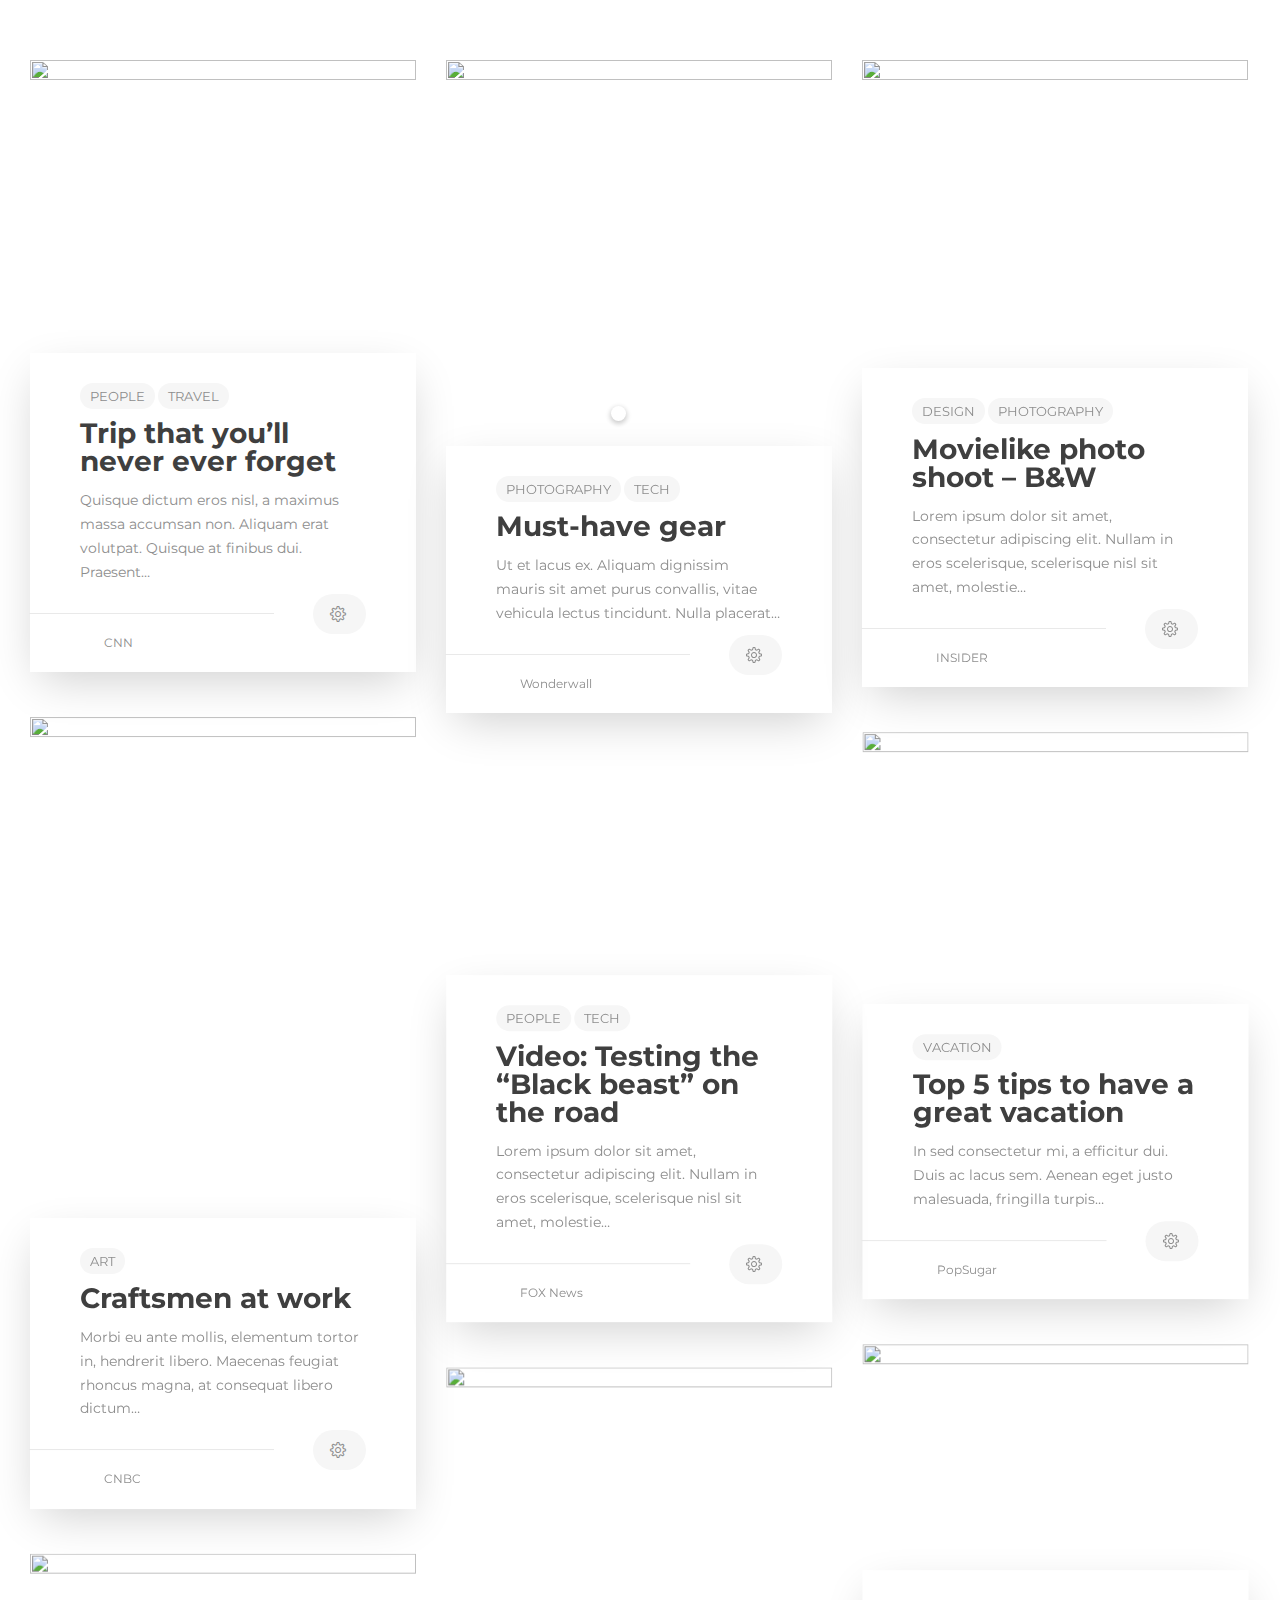
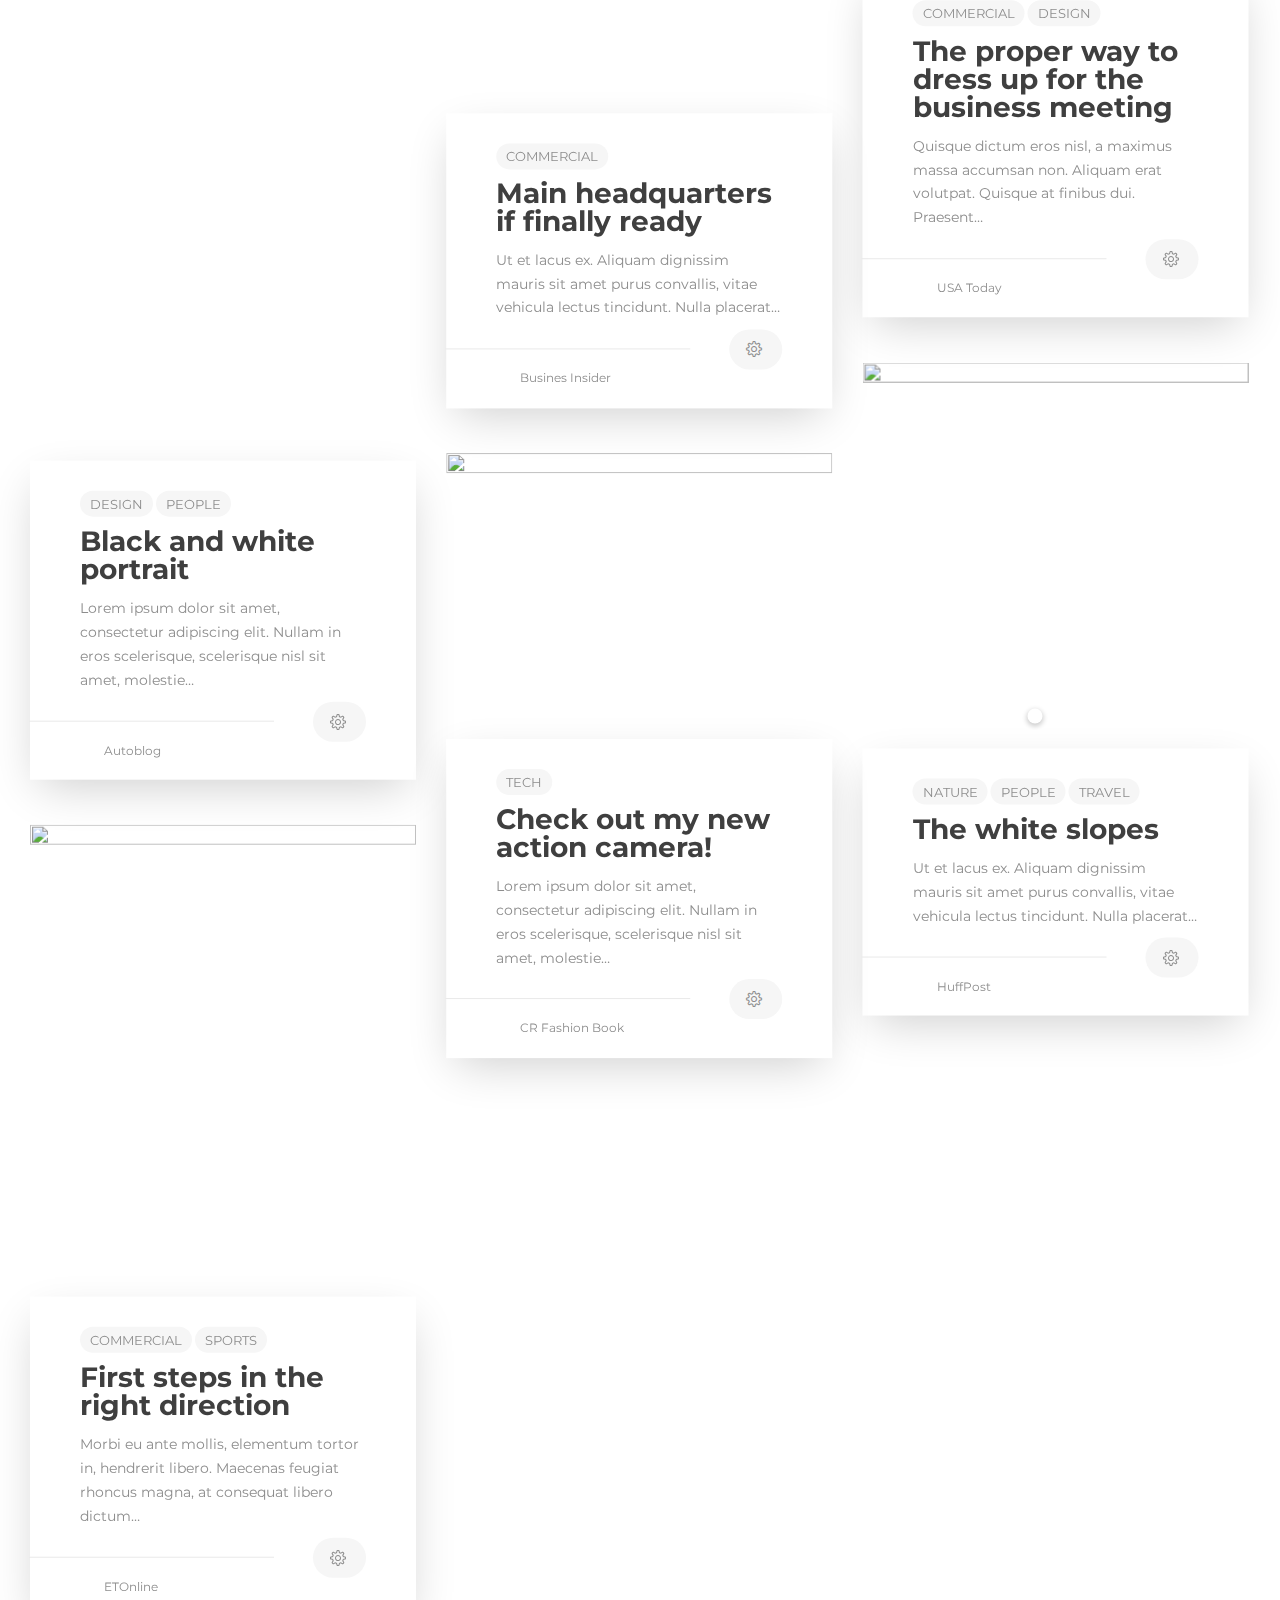
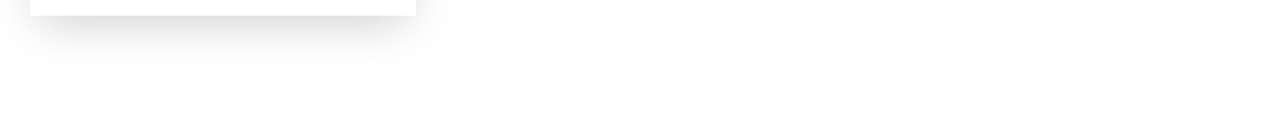
==== index.html @ 0d74e249 "Add files via upload" ====
<!DOCTYPE html>
<html lang="en-US">

<head>
    <meta charset="UTF-8">
    <meta name="viewport" content="width=device-width, initial-scale=1">
    <link rel="stylesheet" href="css/autoptimize.css" type="text/css" media="all">
    <link rel="stylesheet" href="css/autoptimize_screen-size.css" type="text/css"
        media="only screen and (max-width: 768px)">
    <title>Masonry News Feed Demo</title>
    <link rel="icon" href="img/favicon.ico" type="image/ico" sizes="16x16">
    <link rel='stylesheet' id='jevelin-plugins-css' href='css/plugins.css' type='text/css' media='all' />
    <link rel='stylesheet' id='jevelin-styles-css' href='css/style.css' type='text/css' media='all' />
    <link rel='stylesheet' id='jevelin-responsive-css' href='css/responsive.css' type='text/css' media='all' />
    <link rel="stylesheet" id='jevelin-fonts-css'
        href="https://fonts.googleapis.com/css?family=Montserrat:200,300,300i,400,400i,600,600i,700,700i&display=swap"
        media='all'>
    <script type='text/javascript' src='js/jquery.js'></script>
    <script type='text/javascript' src='js/jquery-migrate.min.js'></script>
    <script type='text/javascript' src='js/plugins.js'></script>

    <!-- Loader -->
    <script type='text/javascript'>
        var jevelin = { "page_loader": "0", "notice": "", "header_animation_dropdown_delay": "1000", "header_animation_dropdown": "easeOutQuint", "header_animation_dropdown_speed": "300", "lightbox_opacity": "0.88", "lightbox_transition": "elastic", "page_numbers_prev": "Previous", "page_numbers_next": "Next", "rtl_support": "", "footer_parallax": "", "one_pager": "1", "wc_lightbox": "jevelin", "quantity_button": "on" };

        jQuery(document).ready(function ($) {
            "use strict";

            $(".sh-page-loader").fadeOut(500);
            $("body").css('overflow-y', 'visible').css('overflow-x', 'hidden');

            $(window).bind('beforeunload', function (e) {
                $('.sh-page-loader').fadeIn();
            });

        });
    </script>
    <script type='text/javascript' src='js/scripts.js'></script>

    <div class="sh-page-loader sh-table sh-page-loader-style-spinner">
        <div class="sh-table-cell">
            <div id="loading-center-absolute">
                <div class="object" id="object_one"></div>
                <div class="object" id="object_two"></div>
                <div class="object" id="object_three"></div>
            </div>
        </div>
    </div>

    <style type="text/css">
        body {
            overflow: hidden;
        }

        .sh-page-loader {
            background-color: #ffffff;
        }

        .sk-cube-grid .sk-cube,
        .sk-folding-cube .sk-cube:before,
        .sk-spinner>div,
        .sh-page-loader-style-spinner .object {
            background-color: #47c9e5 !important;
        }

        .sh-page-loader {
            background-color: rgba(255, 255, 255, 0.98) !important;
        }
    </style>
    <!-- /Loader -->

    <style type="text/css">
        img.wp-smiley,
        img.emoji {
            display: inline !important;
            border: none !important;
            box-shadow: none !important;
            height: 1em !important;
            width: 1em !important;
            margin: 0 .07em !important;
            vertical-align: -0.1em !important;
            background: none !important;
            padding: 0 !important;
        }
    </style>
</head>

<body
    class="page-template page-template-page-blog page-template-page-blog-php page page-id-33 woocommerce-no-js singular sh-header-mobile-spacing-compact sh-blog-style2 carousel-dot-style1 carousel-dot-spacing-5px carousel-dot-size-standard">

    <div id="page-container" class="">

        <div id="wrapper">

            <div class="content-container sh-page-layout-full">

                <div id="content" class=" blog-page-list">
                    <div class="sh-group blog-list blog-style-masonry masonry2">

                        <article id="post-93"
                            class="post-item post-93 post type-post status-publish format-standard has-post-thumbnail hentry category-people category-travel tag-girl tag-lifestyle">
                            <div class="post-container">

                                <div class="post-meta-thumb">
                                    <img width="1024" height="777"
                                        src="https://cdn.jevelin.shufflehound.com/wp-content/uploads/sites/11/2016/11/1-1024x777.jpg"
                                        class="attachment-large size-large wp-post-image" alt=""
                                        srcset="https://cdn.jevelin.shufflehound.com/wp-content/uploads/sites/11/2016/11/1-1024x777.jpg 1024w, https://cdn.jevelin.shufflehound.com/wp-content/uploads/sites/11/2016/11/1-300x228.jpg 300w, https://cdn.jevelin.shufflehound.com/wp-content/uploads/sites/11/2016/11/1-768x583.jpg 768w"
                                        sizes="(max-width: 1024px) 100vw, 1024px">
                                    <div class="sh-overlay-style1">
                                        <div class="sh-table-full">
                                            <a href="#0" class="sh-overlay-item sh-table-cell">
                                                <div class="sh-overlay-item-container">
                                                    <i class="icon-link"></i>
                                                </div>
                                            </a>

                                            <a href="https://cdn.jevelin.shufflehound.com/wp-content/uploads/sites/11/2016/11/1-1024x777.jpg"
                                                class="sh-overlay-item sh-table-cell" data-rel="lightcase">
                                                <div class="sh-overlay-item-container">
                                                    <i class="icon-magnifier-add"></i>
                                                </div>
                                            </a>
                                        </div>
                                    </div>

                                </div>

                                <div class="post-content-container">

                                    <div class="post-meta post-meta-one">

                                        <span class="post-meta-categories">
                                            <i class="icon-tag"></i>
                                            <a href="#0">People</a>
                                            <a href="#0">Travel</a>
                                        </span>

                                    </div>

                                    <a href="#0" class="post-title">
                                        <h2>Trip that you&#8217;ll never ever forget </h2>
                                    </a>

                                    <div class="post-content">
                                        Quisque dictum eros nisl, a maximus massa accumsan non. Aliquam erat volutpat.
                                        Quisque at finibus dui. Praesent&hellip; </div>

                                    <div class="post-meta post-meta-two">

                                        <div class="sh-columns post-meta-comments">

                                            <span class="post-meta-author">
                                                <a href="#0" class="bypostauthor">
                                                    <img src="https://edition.cnn.com/favicon.ie9.ico" width="16"
                                                        height="16" alt=""> CNN
                                                </a>
                                            </span>

                                            <a href="#0" class="post-meta-comments">
                                                <i class="icon icon-settings"></i>
                                            </a>
                                        </div>

                                    </div>
                                </div>

                            </div>
                        </article>

                        <article id="post-91"
                            class="post-item post-91 post type-post status-publish format-gallery has-post-thumbnail hentry category-photography category-tech tag-camera tag-gear post_format-post-format-gallery">
                            <div class="post-container">

                                <div class="sh-gallery">
                                    <div class="sh-gallery-item">
                                        <img width="660" height="660"
                                            src="https://cdn.jevelin.shufflehound.com/wp-content/uploads/sites/11/2016/11/2-660x660.jpg"
                                            class="width-full wp-post-image" alt=""
                                            srcset="https://cdn.jevelin.shufflehound.com/wp-content/uploads/sites/11/2016/11/2-660x660.jpg 660w, https://cdn.jevelin.shufflehound.com/wp-content/uploads/sites/11/2016/11/2-150x150.jpg 150w"
                                            sizes="(max-width: 660px) 100vw, 660px" /> </div>


                                    <div class="sh-gallery-item">
                                        <img src="https://cdn.jevelin.shufflehound.com/wp-content/uploads/sites/11/2016/11/2_2-660x660.jpg"
                                            alt="" class="width-full" />
                                    </div>


                                    <div class="sh-gallery-item">
                                        <img src="https://cdn.jevelin.shufflehound.com/wp-content/uploads/sites/11/2016/11/2_3-660x660.jpg"
                                            alt="" class="width-full" />
                                    </div>

                                </div>

                                <div class="post-content-container">

                                    <div class="post-meta post-meta-one">

                                        <span class="post-meta-categories">
                                            <i class="icon-tag"></i>
                                            <a href="#0">Photography</a>
                                            <a href="#0">Tech</a>
                                        </span>

                                    </div>

                                    <a href="#0" class="post-title">
                                        <h2>
                                            Must-have gear </h2>
                                    </a>

                                    <div class="post-content">
                                        Ut et lacus ex. Aliquam dignissim mauris sit amet purus convallis, vitae
                                        vehicula lectus tincidunt. Nulla placerat&hellip; </div>

                                    <div class="post-meta post-meta-two">

                                        <div class="sh-columns post-meta-comments">
                                            <span class="post-meta-author">
                                                <a href="#0" class="bypostauthor">
                                                    <img src="https://www.wonderwall.com/favicon-32x32.png" width="16"
                                                        height="16" alt=""> Wonderwall
                                                </a>
                                            </span>

                                            <a href="#0" class="post-meta-comments">
                                                <i class="icon icon-settings"></i>
                                            </a>
                                        </div>

                                    </div>
                                </div>

                            </div>
                        </article>

                        <article id="post-88"
                            class="post-item post-88 post type-post status-publish format-standard has-post-thumbnail hentry category-design category-photography tag-movie tag-stormtrooper">
                            <div class="post-container">

                                <div class="post-meta-thumb">
                                    <img width="1024" height="817"
                                        src="https://cdn.jevelin.shufflehound.com/wp-content/uploads/sites/11/2016/11/3-1024x817.jpg"
                                        class="attachment-large size-large wp-post-image" alt=""
                                        srcset="https://cdn.jevelin.shufflehound.com/wp-content/uploads/sites/11/2016/11/3-1024x817.jpg 1024w, https://cdn.jevelin.shufflehound.com/wp-content/uploads/sites/11/2016/11/3-300x239.jpg 300w, https://cdn.jevelin.shufflehound.com/wp-content/uploads/sites/11/2016/11/3-768x612.jpg 768w"
                                        sizes="(max-width: 1024px) 100vw, 1024px" />
                                    <div class="sh-overlay-style1">
                                        <div class="sh-table-full">
                                            <a href="#0" class="sh-overlay-item sh-table-cell">
                                                <div class="sh-overlay-item-container">
                                                    <i class="icon-link"></i>
                                                </div>
                                            </a>

                                            <a href="https://cdn.jevelin.shufflehound.com/wp-content/uploads/sites/11/2016/11/3-1024x817.jpg"
                                                class="sh-overlay-item sh-table-cell" data-rel="lightcase">
                                                <div class="sh-overlay-item-container">
                                                    <i class="icon-magnifier-add"></i>
                                                </div>
                                            </a>
                                        </div>
                                    </div>

                                </div>

                                <div class="post-content-container">

                                    <div class="post-meta post-meta-one">

                                        <span class="post-meta-categories">
                                            <i class="icon-tag"></i>
                                            <a href="#0">Design</a>
                                            <a href="#0">Photography</a>
                                        </span>

                                    </div>

                                    <a href="#0" class="post-title">
                                        <h2>
                                            Movielike photo shoot &#8211; B&#038;W </h2>
                                    </a>

                                    <div class="post-content">
                                        Lorem ipsum dolor sit amet, consectetur adipiscing elit. Nullam in eros
                                        scelerisque, scelerisque nisl sit amet, molestie&hellip; </div>

                                    <div class="post-meta post-meta-two">

                                        <div class="sh-columns post-meta-comments">
                                            <span class="post-meta-author">
                                                <a href="#0" class="bypostauthor">
                                                    <img src="https://media.insider.com/public/assets/INSIDER/US/favicons/favicon-32x32.png"
                                                        width="16" height="16" alt=""> INSIDER
                                                </a>
                                            </span>


                                            <a href="#0" class="post-meta-comments">
                                                <i class="icon icon-settings"></i>
                                            </a>
                                        </div>

                                    </div>
                                </div>

                            </div>
                        </article>

                        <article id="post-86"
                            class="post-item post-86 post type-post status-publish format-standard has-post-thumbnail hentry category-people tag-craft tag-master">
                            <div class="post-container">

                                <div class="post-meta-thumb">
                                    <img width="790" height="1024"
                                        src="https://cdn.jevelin.shufflehound.com/wp-content/uploads/sites/11/2016/11/4-790x1024.jpg"
                                        class="attachment-large size-large wp-post-image" alt=""
                                        srcset="https://cdn.jevelin.shufflehound.com/wp-content/uploads/sites/11/2016/11/4-790x1024.jpg 790w, https://cdn.jevelin.shufflehound.com/wp-content/uploads/sites/11/2016/11/4-231x300.jpg 231w, https://cdn.jevelin.shufflehound.com/wp-content/uploads/sites/11/2016/11/4-768x996.jpg 768w, https://cdn.jevelin.shufflehound.com/wp-content/uploads/sites/11/2016/11/4.jpg 1200w"
                                        sizes="(max-width: 790px) 100vw, 790px" />
                                    <div class="sh-overlay-style1">
                                        <div class="sh-table-full">
                                            <a href="#0" class="sh-overlay-item sh-table-cell">
                                                <div class="sh-overlay-item-container">
                                                    <i class="icon-link"></i>
                                                </div>
                                            </a>

                                            <a href="https://cdn.jevelin.shufflehound.com/wp-content/uploads/sites/11/2016/11/4-790x1024.jpg"
                                                class="sh-overlay-item sh-table-cell" data-rel="lightcase">
                                                <div class="sh-overlay-item-container">
                                                    <i class="icon-magnifier-add"></i>
                                                </div>
                                            </a>
                                        </div>
                                    </div>

                                </div>

                                <div class="post-content-container">

                                    <div class="post-meta post-meta-one">

                                        <span class="post-meta-categories">
                                            <i class="icon-tag"></i>
                                            <a href="#0">Art</a>
                                        </span>

                                    </div>

                                    <a href="#0" class="post-title">
                                        <h2>
                                            Craftsmen at work </h2>
                                    </a>

                                    <div class="post-content">
                                        Morbi eu ante mollis, elementum tortor in, hendrerit libero. Maecenas feugiat
                                        rhoncus magna, at consequat libero dictum&hellip; </div>

                                    <div class="post-meta post-meta-two">

                                        <div class="sh-columns post-meta-comments">
                                            <span class="post-meta-author">
                                                <a href="#0" class="bypostauthor">
                                                    <img src="https://www.cnbc.com/favicon.ico" width="16" height="16"
                                                        alt=""> CNBC
                                                </a>
                                            </span>

                                            <a href="#0" class="post-meta-comments">
                                                <i class="icon icon-settings"></i>
                                            </a>
                                        </div>

                                    </div>
                                </div>

                            </div>
                        </article>

                        <article id="post-83"
                            class="post-item post-83 post type-post status-publish format-standard has-post-thumbnail hentry category-people category-travel tag-jumping tag-lake">
                            <div class="post-container">

                                <div class="post-meta-thumb">
                                    <img width="1024" height="721"
                                        src="https://cdn.jevelin.shufflehound.com/wp-content/uploads/sites/11/2016/11/5-1024x721.jpg"
                                        class="attachment-large size-large wp-post-image" alt=""
                                        srcset="https://cdn.jevelin.shufflehound.com/wp-content/uploads/sites/11/2016/11/5-1024x721.jpg 1024w, https://cdn.jevelin.shufflehound.com/wp-content/uploads/sites/11/2016/11/5-300x211.jpg 300w, https://cdn.jevelin.shufflehound.com/wp-content/uploads/sites/11/2016/11/5-768x540.jpg 768w"
                                        sizes="(max-width: 1024px) 100vw, 1024px" />
                                    <div class="sh-overlay-style1">
                                        <div class="sh-table-full">
                                            <a href="#0" class="sh-overlay-item sh-table-cell">
                                                <div class="sh-overlay-item-container">
                                                    <i class="icon-link"></i>
                                                </div>
                                            </a>

                                            <a href="https://cdn.jevelin.shufflehound.com/wp-content/uploads/sites/11/2016/11/5-1024x721.jpg"
                                                class="sh-overlay-item sh-table-cell" data-rel="lightcase">
                                                <div class="sh-overlay-item-container">
                                                    <i class="icon-magnifier-add"></i>
                                                </div>
                                            </a>
                                        </div>
                                    </div>

                                </div>

                                <div class="post-content-container">

                                    <div class="post-meta post-meta-one">

                                        <span class="post-meta-categories">
                                            <i class="icon-tag"></i>
                                            <a href="#0">Vacation</a>
                                        </span>

                                    </div>

                                    <a href="#0" class="post-title">
                                        <h2>
                                            Top 5 tips to have a great vacation </h2>
                                    </a>

                                    <div class="post-content">
                                        In sed consectetur mi, a efficitur dui. Duis ac lacus sem. Aenean eget justo
                                        malesuada, fringilla turpis&hellip; </div>

                                    <div class="post-meta post-meta-two">

                                        <div class="sh-columns post-meta-comments">
                                            <span class="post-meta-author">
                                                <a href="#0" class="bypostauthor">
                                                    <img src="https://www.popsugar.com/favicon.ico?v=2" width="16"
                                                        height="16" alt=""> PopSugar
                                                </a>
                                            </span>

                                            <a href="#0" class="post-meta-comments">
                                                <i class="icon icon-settings"></i>
                                            </a>
                                        </div>

                                    </div>
                                </div>

                            </div>
                        </article>

                        <article id="post-78"
                            class="post-item post-78 post type-post status-publish format-video has-post-thumbnail hentry category-people category-tech tag-bike post_format-post-format-video">
                            <div class="post-container">

                                <div class="post-meta-video">
                                    <div class="ratio-container">
                                        <div class="ratio-content">
                                            <iframe
                                                title="R U N A W A Y  teaser from my first colaboration  with  WE  R I D E  B A R C E L O N A"
                                                src="https://player.vimeo.com/video/191954163?dnt=1&app_id=122963"
                                                width="500" height="281" frameborder="0" allow="autoplay; fullscreen"
                                                allowfullscreen></iframe> </div>
                                    </div>
                                </div>

                                <div class="post-content-container">

                                    <div class="post-meta post-meta-one">

                                        <span class="post-meta-categories">
                                            <i class="icon-tag"></i>
                                            <a href="#0">People</a>
                                            <a href="#0">Tech</a>
                                        </span>

                                    </div>

                                    <a href="#0" class="post-title">
                                        <h2>
                                            Video: Testing the &#8220;Black beast&#8221; on the road </h2>
                                    </a>

                                    <div class="post-content">
                                        Lorem ipsum dolor sit amet, consectetur adipiscing elit. Nullam in eros
                                        scelerisque, scelerisque nisl sit amet, molestie&hellip; </div>

                                    <div class="post-meta post-meta-two">

                                        <div class="sh-columns post-meta-comments">
                                            <span class="post-meta-author">
                                                <a href="#0" class="bypostauthor">
                                                    <img src="https://static.foxnews.com/static/orion/styles/img/fox-news/favicons/favicon.ico"
                                                        width="16" height="16" alt=""> FOX News
                                                </a>
                                            </span>

                                            <a href="#0" class="post-meta-comments">
                                                <i class="icon icon-settings"></i>
                                            </a>
                                        </div>

                                    </div>
                                </div>

                            </div>
                        </article>

                        <article id="post-76"
                            class="post-item post-76 post type-post status-publish format-standard has-post-thumbnail hentry category-commercial category-design">
                            <div class="post-container">

                                <div class="post-meta-thumb">
                                    <img width="1024" height="600"
                                        src="https://cdn.jevelin.shufflehound.com/wp-content/uploads/sites/11/2016/11/6-1024x600.jpg"
                                        class="attachment-large size-large wp-post-image" alt=""
                                        srcset="https://cdn.jevelin.shufflehound.com/wp-content/uploads/sites/11/2016/11/6-1024x600.jpg 1024w, https://cdn.jevelin.shufflehound.com/wp-content/uploads/sites/11/2016/11/6-300x176.jpg 300w, https://cdn.jevelin.shufflehound.com/wp-content/uploads/sites/11/2016/11/6-768x450.jpg 768w, https://cdn.jevelin.shufflehound.com/wp-content/uploads/sites/11/2016/11/6.jpg 1200w"
                                        sizes="(max-width: 1024px) 100vw, 1024px" />
                                    <div class="sh-overlay-style1">
                                        <div class="sh-table-full">
                                            <a href="#0" class="sh-overlay-item sh-table-cell">
                                                <div class="sh-overlay-item-container">
                                                    <i class="icon-link"></i>
                                                </div>
                                            </a>

                                            <a href="https://cdn.jevelin.shufflehound.com/wp-content/uploads/sites/11/2016/11/6-1024x600.jpg"
                                                class="sh-overlay-item sh-table-cell" data-rel="lightcase">
                                                <div class="sh-overlay-item-container">
                                                    <i class="icon-magnifier-add"></i>
                                                </div>
                                            </a>
                                        </div>
                                    </div>

                                </div>

                                <div class="post-content-container">

                                    <div class="post-meta post-meta-one">

                                        <span class="post-meta-categories">
                                            <i class="icon-tag"></i>
                                            <a href="#0">Commercial</a>
                                            <a href="#0">Design</a>
                                        </span>

                                    </div>

                                    <a href="#0" class="post-title">
                                        <h2>
                                            The proper way to dress up for the business meeting </h2>
                                    </a>

                                    <div class="post-content">
                                        Quisque dictum eros nisl, a maximus massa accumsan non. Aliquam erat volutpat.
                                        Quisque at finibus dui. Praesent&hellip; </div>

                                    <div class="post-meta post-meta-two">

                                        <div class="sh-columns post-meta-comments">
                                            <span class="post-meta-author">
                                                <a href="#0" class="bypostauthor">
                                                    <img src="https://www.gannett-cdn.com/sites/usatoday/images/favicon.png"
                                                        width="16" height="16" alt=""> USA Today
                                                </a>
                                            </span>

                                            <a href="#0" class="post-meta-comments">
                                                <i class="icon icon-settings"></i>
                                            </a>
                                        </div>

                                    </div>
                                </div>

                            </div>
                        </article>

                        <article id="post-74"
                            class="post-item post-74 post type-post status-publish format-standard has-post-thumbnail hentry category-commercial tag-building tag-office">
                            <div class="post-container">

                                <div class="post-meta-thumb">
                                    <img width="1024" height="916"
                                        src="https://cdn.jevelin.shufflehound.com/wp-content/uploads/sites/11/2016/11/7-1024x916.jpg"
                                        class="attachment-large size-large wp-post-image" alt=""
                                        srcset="https://cdn.jevelin.shufflehound.com/wp-content/uploads/sites/11/2016/11/7-1024x916.jpg 1024w, https://cdn.jevelin.shufflehound.com/wp-content/uploads/sites/11/2016/11/7-300x268.jpg 300w, https://cdn.jevelin.shufflehound.com/wp-content/uploads/sites/11/2016/11/7-768x687.jpg 768w, https://cdn.jevelin.shufflehound.com/wp-content/uploads/sites/11/2016/11/7.jpg 1200w"
                                        sizes="(max-width: 1024px) 100vw, 1024px" />
                                    <div class="sh-overlay-style1">
                                        <div class="sh-table-full">
                                            <a href="https://jevelin.shufflehound.com/blog1/2016/11/23/main-headquarters-if-finally-ready/"
                                                class="sh-overlay-item sh-table-cell">
                                                <div class="sh-overlay-item-container">
                                                    <i class="icon-link"></i>
                                                </div>
                                            </a>

                                            <a href="https://cdn.jevelin.shufflehound.com/wp-content/uploads/sites/11/2016/11/7-1024x916.jpg"
                                                class="sh-overlay-item sh-table-cell" data-rel="lightcase">
                                                <div class="sh-overlay-item-container">
                                                    <i class="icon-magnifier-add"></i>
                                                </div>
                                            </a>
                                        </div>
                                    </div>

                                </div>

                                <div class="post-content-container">

                                    <div class="post-meta post-meta-one">

                                        <span class="post-meta-categories">
                                            <i class="icon-tag"></i>
                                            <a href="#0">Commercial</a>
                                        </span>

                                    </div>

                                    <a href="https://jevelin.shufflehound.com/blog1/2016/11/23/main-headquarters-if-finally-ready/"
                                        class="post-title">
                                        <h2>
                                            Main headquarters if finally ready </h2>
                                    </a>

                                    <div class="post-content">
                                        Ut et lacus ex. Aliquam dignissim mauris sit amet purus convallis, vitae
                                        vehicula lectus tincidunt. Nulla placerat&hellip; </div>

                                    <div class="post-meta post-meta-two">

                                        <div class="sh-columns post-meta-comments">
                                            <span class="post-meta-author">
                                                <a href="#0" class="bypostauthor">
                                                    <img src="https://media.businessinsider.com/public/assets/BI/US/favicons/apple-touch-icon.png"
                                                        width="16" height="16" alt=""> Busines Insider
                                                </a>
                                            </span>

                                            <a href="https://jevelin.shufflehound.com/blog1/2016/11/23/main-headquarters-if-finally-ready/#comments"
                                                class="post-meta-comments">
                                                <i class="icon icon-settings"></i>
                                            </a>
                                        </div>

                                    </div>
                                </div>

                            </div>
                        </article>

                        <article id="post-72"
                            class="post-item post-72 post type-post status-publish format-standard has-post-thumbnail hentry category-design category-people tag-girl">
                            <div class="post-container">

                                <div class="post-meta-thumb">
                                    <img width="780" height="1024"
                                        src="https://cdn.jevelin.shufflehound.com/wp-content/uploads/sites/11/2016/11/8-780x1024.jpg"
                                        class="attachment-large size-large wp-post-image" alt=""
                                        srcset="https://cdn.jevelin.shufflehound.com/wp-content/uploads/sites/11/2016/11/8-780x1024.jpg 780w, https://cdn.jevelin.shufflehound.com/wp-content/uploads/sites/11/2016/11/8-228x300.jpg 228w, https://cdn.jevelin.shufflehound.com/wp-content/uploads/sites/11/2016/11/8-768x1008.jpg 768w"
                                        sizes="(max-width: 780px) 100vw, 780px" />
                                    <div class="sh-overlay-style1">
                                        <div class="sh-table-full">
                                            <a href="#0" class="sh-overlay-item sh-table-cell">
                                                <div class="sh-overlay-item-container">
                                                    <i class="icon-link"></i>
                                                </div>
                                            </a>

                                            <a href="https://cdn.jevelin.shufflehound.com/wp-content/uploads/sites/11/2016/11/8-780x1024.jpg"
                                                class="sh-overlay-item sh-table-cell" data-rel="lightcase">
                                                <div class="sh-overlay-item-container">
                                                    <i class="icon-magnifier-add"></i>
                                                </div>
                                            </a>
                                        </div>
                                    </div>

                                </div>

                                <div class="post-content-container">

                                    <div class="post-meta post-meta-one">

                                        <span class="post-meta-categories">
                                            <i class="icon-tag"></i>
                                            <a href="#0">Design</a>
                                            <a href="#0">People</a>
                                        </span>

                                    </div>

                                    <a href="#0" class="post-title">
                                        <h2>
                                            Black and white portrait </h2>
                                    </a>

                                    <div class="post-content">
                                        Lorem ipsum dolor sit amet, consectetur adipiscing elit. Nullam in eros
                                        scelerisque, scelerisque nisl sit amet, molestie&hellip; </div>

                                    <div class="post-meta post-meta-two">

                                        <div class="sh-columns post-meta-comments">
                                            <span class="post-meta-author">
                                                <a href="#0" class="bypostauthor">
                                                    <img src="https://www.autoblog.com/v/d7c32abbebb25126d0e97929b89c12c6f2b1ae46/img/favicon/favicon-16x16.png?v=2.0.2"
                                                        width="16" height="16" alt=""> Autoblog
                                                </a>
                                            </span>

                                            <a href="#0" class="post-meta-comments">
                                                <i class="icon icon-settings"></i>
                                            </a>
                                        </div>

                                    </div>
                                </div>

                            </div>
                        </article>

                        <article id="post-68"
                            class="post-item post-68 post type-post status-publish format-gallery has-post-thumbnail hentry category-nature category-people category-travel tag-mountains post_format-post-format-gallery">
                            <div class="post-container">

                                <div class="sh-gallery">
                                    <div class="sh-gallery-item">
                                        <img width="660" height="660"
                                            src="https://cdn.jevelin.shufflehound.com/wp-content/uploads/sites/11/2016/11/9-660x660.jpg"
                                            class="width-full wp-post-image" alt=""
                                            srcset="https://cdn.jevelin.shufflehound.com/wp-content/uploads/sites/11/2016/11/9-660x660.jpg 660w, https://cdn.jevelin.shufflehound.com/wp-content/uploads/sites/11/2016/11/9-150x150.jpg 150w"
                                            sizes="(max-width: 660px) 100vw, 660px" /> </div>


                                    <div class="sh-gallery-item">
                                        <img src="https://cdn.jevelin.shufflehound.com/wp-content/uploads/sites/11/2016/11/1-660x660.jpg"
                                            alt="" class="width-full" />
                                    </div>


                                    <div class="sh-gallery-item">
                                        <img src="https://cdn.jevelin.shufflehound.com/wp-content/uploads/sites/11/2016/11/5-660x660.jpg"
                                            alt="" class="width-full" />
                                    </div>

                                </div>

                                <div class="post-content-container">

                                    <div class="post-meta post-meta-one">

                                        <span class="post-meta-categories">
                                            <i class="icon-tag"></i>
                                            <a href="#0">Nature</a>
                                            <a href="#0">People</a>
                                            <a href="#0">Travel</a>
                                        </span>

                                    </div>

                                    <a href="#0" class="post-title">
                                        <h2>
                                            The white slopes </h2>
                                    </a>

                                    <div class="post-content">
                                        Ut et lacus ex. Aliquam dignissim mauris sit amet purus convallis, vitae
                                        vehicula lectus tincidunt. Nulla placerat&hellip; </div>

                                    <div class="post-meta post-meta-two">

                                        <div class="sh-columns post-meta-comments">
                                            <span class="post-meta-author">
                                                <a href="#0" class="bypostauthor">
                                                    <img src="https://www.huffpost.com/assets/favicon-2020e123c064086aad150fe909c53771f862d7c76cd62f6146e81d533845fd7d.ico?guccounter=1"
                                                        width="16" height="16" alt=""> HuffPost
                                                </a>
                                            </span>

                                            <a href="#0" class="post-meta-comments">
                                                <i class="icon icon-settings"></i>
                                            </a>
                                        </div>

                                    </div>
                                </div>

                            </div>
                        </article>

                        <article id="post-66"
                            class="post-item post-66 post type-post status-publish format-standard has-post-thumbnail hentry category-tech">
                            <div class="post-container">

                                <div class="post-meta-thumb">
                                    <img width="1024" height="758"
                                        src="https://cdn.jevelin.shufflehound.com/wp-content/uploads/sites/11/2016/11/10-1024x758.jpg"
                                        class="attachment-large size-large wp-post-image" alt=""
                                        srcset="https://cdn.jevelin.shufflehound.com/wp-content/uploads/sites/11/2016/11/10-1024x758.jpg 1024w, https://cdn.jevelin.shufflehound.com/wp-content/uploads/sites/11/2016/11/10-300x222.jpg 300w, https://cdn.jevelin.shufflehound.com/wp-content/uploads/sites/11/2016/11/10-768x568.jpg 768w, https://cdn.jevelin.shufflehound.com/wp-content/uploads/sites/11/2016/11/10.jpg 1200w"
                                        sizes="(max-width: 1024px) 100vw, 1024px" />
                                    <div class="sh-overlay-style1">
                                        <div class="sh-table-full">
                                            <a href="https://jevelin.shufflehound.com/blog1/2016/11/23/check-out-my-new-action-camera/"
                                                class="sh-overlay-item sh-table-cell">
                                                <div class="sh-overlay-item-container">
                                                    <i class="icon-link"></i>
                                                </div>
                                            </a>

                                            <a href="https://cdn.jevelin.shufflehound.com/wp-content/uploads/sites/11/2016/11/10-1024x758.jpg"
                                                class="sh-overlay-item sh-table-cell" data-rel="lightcase">
                                                <div class="sh-overlay-item-container">
                                                    <i class="icon-magnifier-add"></i>
                                                </div>
                                            </a>
                                        </div>
                                    </div>

                                </div>

                                <div class="post-content-container">

                                    <div class="post-meta post-meta-one">

                                        <span class="post-meta-categories">
                                            <i class="icon-tag"></i>
                                            <a href="#0">Tech</a>
                                        </span>

                                    </div>

                                    <a href="https://jevelin.shufflehound.com/blog1/2016/11/23/check-out-my-new-action-camera/"
                                        class="post-title">
                                        <h2>
                                            Check out my new action camera! </h2>
                                    </a>

                                    <div class="post-content">
                                        Lorem ipsum dolor sit amet, consectetur adipiscing elit. Nullam in eros
                                        scelerisque, scelerisque nisl sit amet, molestie&hellip; </div>

                                    <div class="post-meta post-meta-two">

                                        <div class="sh-columns post-meta-comments">
                                            <span class="post-meta-author">
                                                <a href="#0" class="bypostauthor">
                                                    <img src="https://www.crfashionbook.com/sites/crfashionbook/assets/images/favicon.ico"
                                                        width="16" height="16" alt=""> CR Fashion Book
                                                </a>
                                            </span>

                                            <a href="https://jevelin.shufflehound.com/blog1/2016/11/23/check-out-my-new-action-camera/#comments"
                                                class="post-meta-comments">
                                                <i class="icon icon-settings"></i>
                                            </a>
                                        </div>

                                    </div>
                                </div>

                            </div>
                        </article>

                        <article id="post-64"
                            class="post-item post-64 post type-post status-publish format-standard has-post-thumbnail hentry category-commercial category-people tag-motivation">
                            <div class="post-container">

                                <div class="post-meta-thumb">
                                    <img width="838" height="1024"
                                        src="https://cdn.jevelin.shufflehound.com/wp-content/uploads/sites/11/2016/11/11-838x1024.jpg"
                                        class="attachment-large size-large wp-post-image" alt=""
                                        srcset="https://cdn.jevelin.shufflehound.com/wp-content/uploads/sites/11/2016/11/11-838x1024.jpg 838w, https://cdn.jevelin.shufflehound.com/wp-content/uploads/sites/11/2016/11/11-246x300.jpg 246w, https://cdn.jevelin.shufflehound.com/wp-content/uploads/sites/11/2016/11/11-768x938.jpg 768w, https://cdn.jevelin.shufflehound.com/wp-content/uploads/sites/11/2016/11/11.jpg 1200w"
                                        sizes="(max-width: 838px) 100vw, 838px" />
                                    <div class="sh-overlay-style1">
                                        <div class="sh-table-full">
                                            <a href="#0" class="sh-overlay-item sh-table-cell">
                                                <div class="sh-overlay-item-container">
                                                    <i class="icon-link"></i>
                                                </div>
                                            </a>

                                            <a href="https://cdn.jevelin.shufflehound.com/wp-content/uploads/sites/11/2016/11/11-838x1024.jpg"
                                                class="sh-overlay-item sh-table-cell" data-rel="lightcase">
                                                <div class="sh-overlay-item-container">
                                                    <i class="icon-magnifier-add"></i>
                                                </div>
                                            </a>
                                        </div>
                                    </div>

                                </div>

                                <div class="post-content-container">

                                    <div class="post-meta post-meta-one">

                                        <span class="post-meta-categories">
                                            <i class="icon-tag"></i>
                                            <a href="#0">Commercial</a>
                                            <a href="#0">Sports</a>
                                        </span>

                                    </div>

                                    <a href="#0" class="post-title">
                                        <h2>
                                            First steps in the right direction </h2>
                                    </a>

                                    <div class="post-content">
                                        Morbi eu ante mollis, elementum tortor in, hendrerit libero. Maecenas feugiat
                                        rhoncus magna, at consequat libero dictum&hellip; </div>

                                    <div class="post-meta post-meta-two">

                                        <div class="sh-columns post-meta-comments">
                                            <span class="post-meta-author">
                                                <a href="#0" class="bypostauthor">
                                                    <img src="https://www.etonline.com/themes/custom/et/favicon.ico"
                                                        width="16" height="16" alt=""> ETOnline
                                                </a>
                                            </span>

                                            <a href="#0" class="post-meta-comments">
                                                <i class="icon icon-settings"></i>
                                            </a>
                                        </div>

                                    </div>
                                </div>

                            </div>
                        </article>


                    </div>

                </div>


            </div>

        </div>

        <div class="sh-back-to-top sh-back-to-top3">
            <i class="icon-arrow-up"></i>
        </div>

    </div>
</body>

</html>
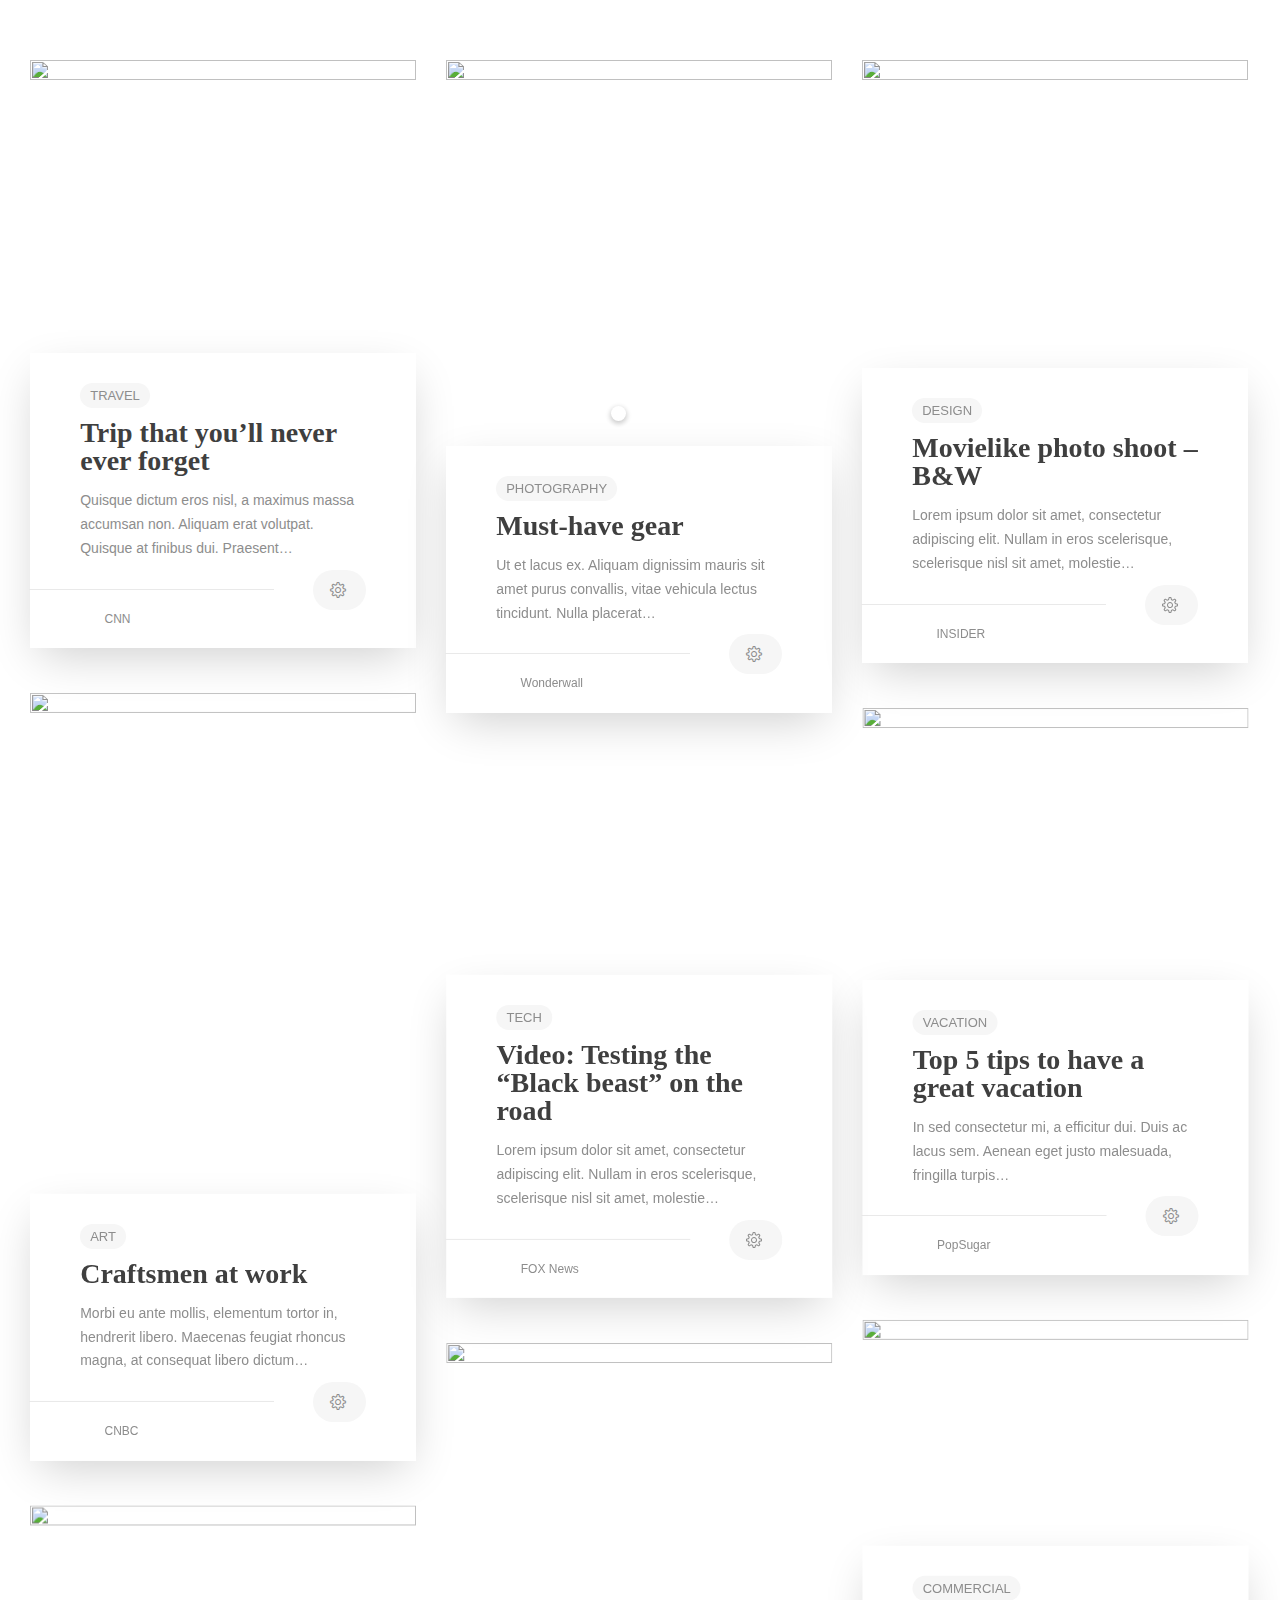
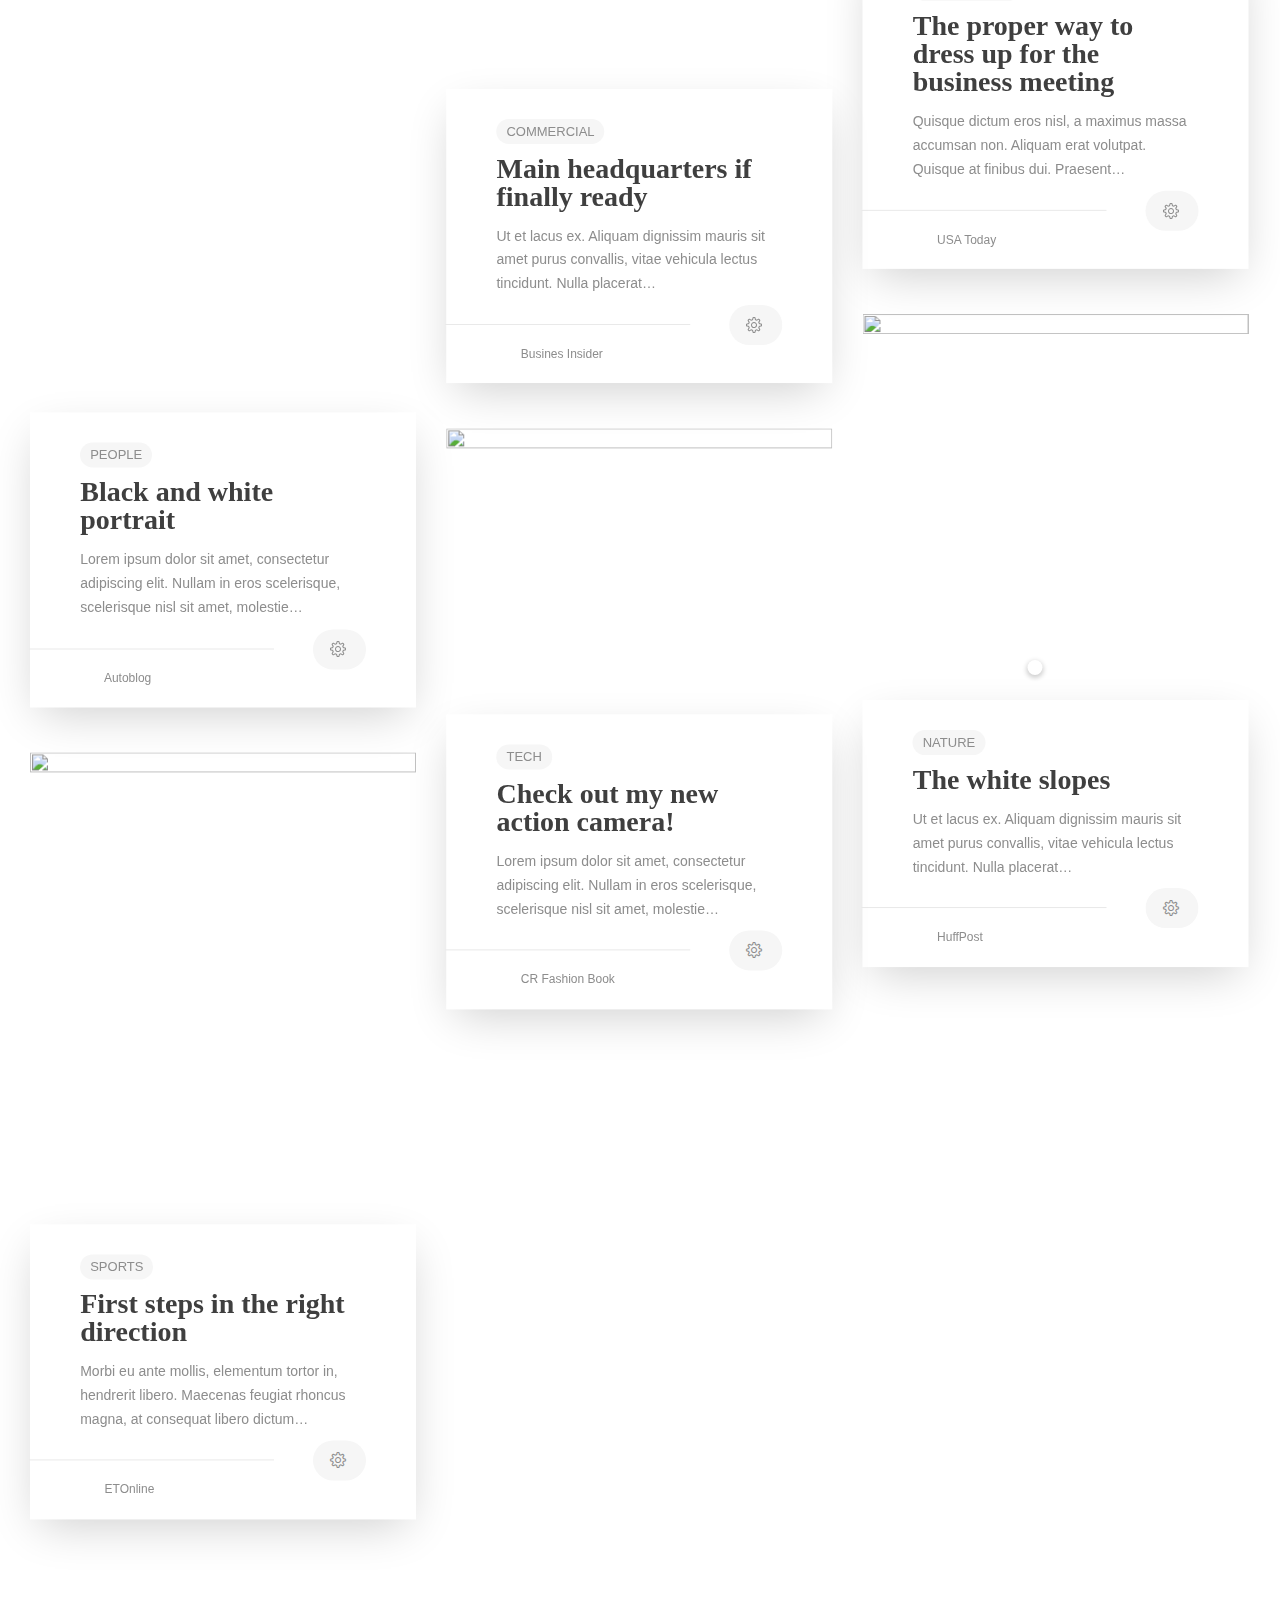
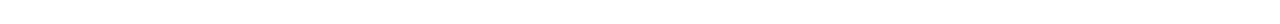
==== commit ed3f0a76: "Add files via upload" ====
--- a/index.html
+++ b/index.html
@@ -12,9 +12,7 @@
     <link rel='stylesheet' id='jevelin-plugins-css' href='css/plugins.css' type='text/css' media='all' />
     <link rel='stylesheet' id='jevelin-styles-css' href='css/style.css' type='text/css' media='all' />
     <link rel='stylesheet' id='jevelin-responsive-css' href='css/responsive.css' type='text/css' media='all' />
-    <link rel="stylesheet" id='jevelin-fonts-css'
-        href="https://fonts.googleapis.com/css?family=Montserrat:200,300,300i,400,400i,600,600i,700,700i&display=swap"
-        media='all'>
+    <link href="https://fonts.googleapis.com/css?family=Roboto:300,400,700&display=swap" rel="stylesheet" media="all">
     <script type='text/javascript' src='js/jquery.js'></script>
     <script type='text/javascript' src='js/jquery-migrate.min.js'></script>
     <script type='text/javascript' src='js/plugins.js'></script>
@@ -132,7 +130,6 @@
 
                                         <span class="post-meta-categories">
                                             <i class="icon-tag"></i>
-                                            <a href="#0">People</a>
                                             <a href="#0">Travel</a>
                                         </span>
 
@@ -201,7 +198,6 @@
                                         <span class="post-meta-categories">
                                             <i class="icon-tag"></i>
                                             <a href="#0">Photography</a>
-                                            <a href="#0">Tech</a>
                                         </span>
 
                                     </div>
@@ -272,7 +268,6 @@
                                         <span class="post-meta-categories">
                                             <i class="icon-tag"></i>
                                             <a href="#0">Design</a>
-                                            <a href="#0">Photography</a>
                                         </span>
 
                                     </div>
@@ -469,7 +464,6 @@
 
                                         <span class="post-meta-categories">
                                             <i class="icon-tag"></i>
-                                            <a href="#0">People</a>
                                             <a href="#0">Tech</a>
                                         </span>
 
@@ -541,7 +535,6 @@
                                         <span class="post-meta-categories">
                                             <i class="icon-tag"></i>
                                             <a href="#0">Commercial</a>
-                                            <a href="#0">Design</a>
                                         </span>
 
                                     </div>
@@ -684,7 +677,6 @@
 
                                         <span class="post-meta-categories">
                                             <i class="icon-tag"></i>
-                                            <a href="#0">Design</a>
                                             <a href="#0">People</a>
                                         </span>
 
@@ -753,8 +745,6 @@
                                         <span class="post-meta-categories">
                                             <i class="icon-tag"></i>
                                             <a href="#0">Nature</a>
-                                            <a href="#0">People</a>
-                                            <a href="#0">Travel</a>
                                         </span>
 
                                     </div>
@@ -897,7 +887,6 @@
 
                                         <span class="post-meta-categories">
                                             <i class="icon-tag"></i>
-                                            <a href="#0">Commercial</a>
                                             <a href="#0">Sports</a>
                                         </span>
 
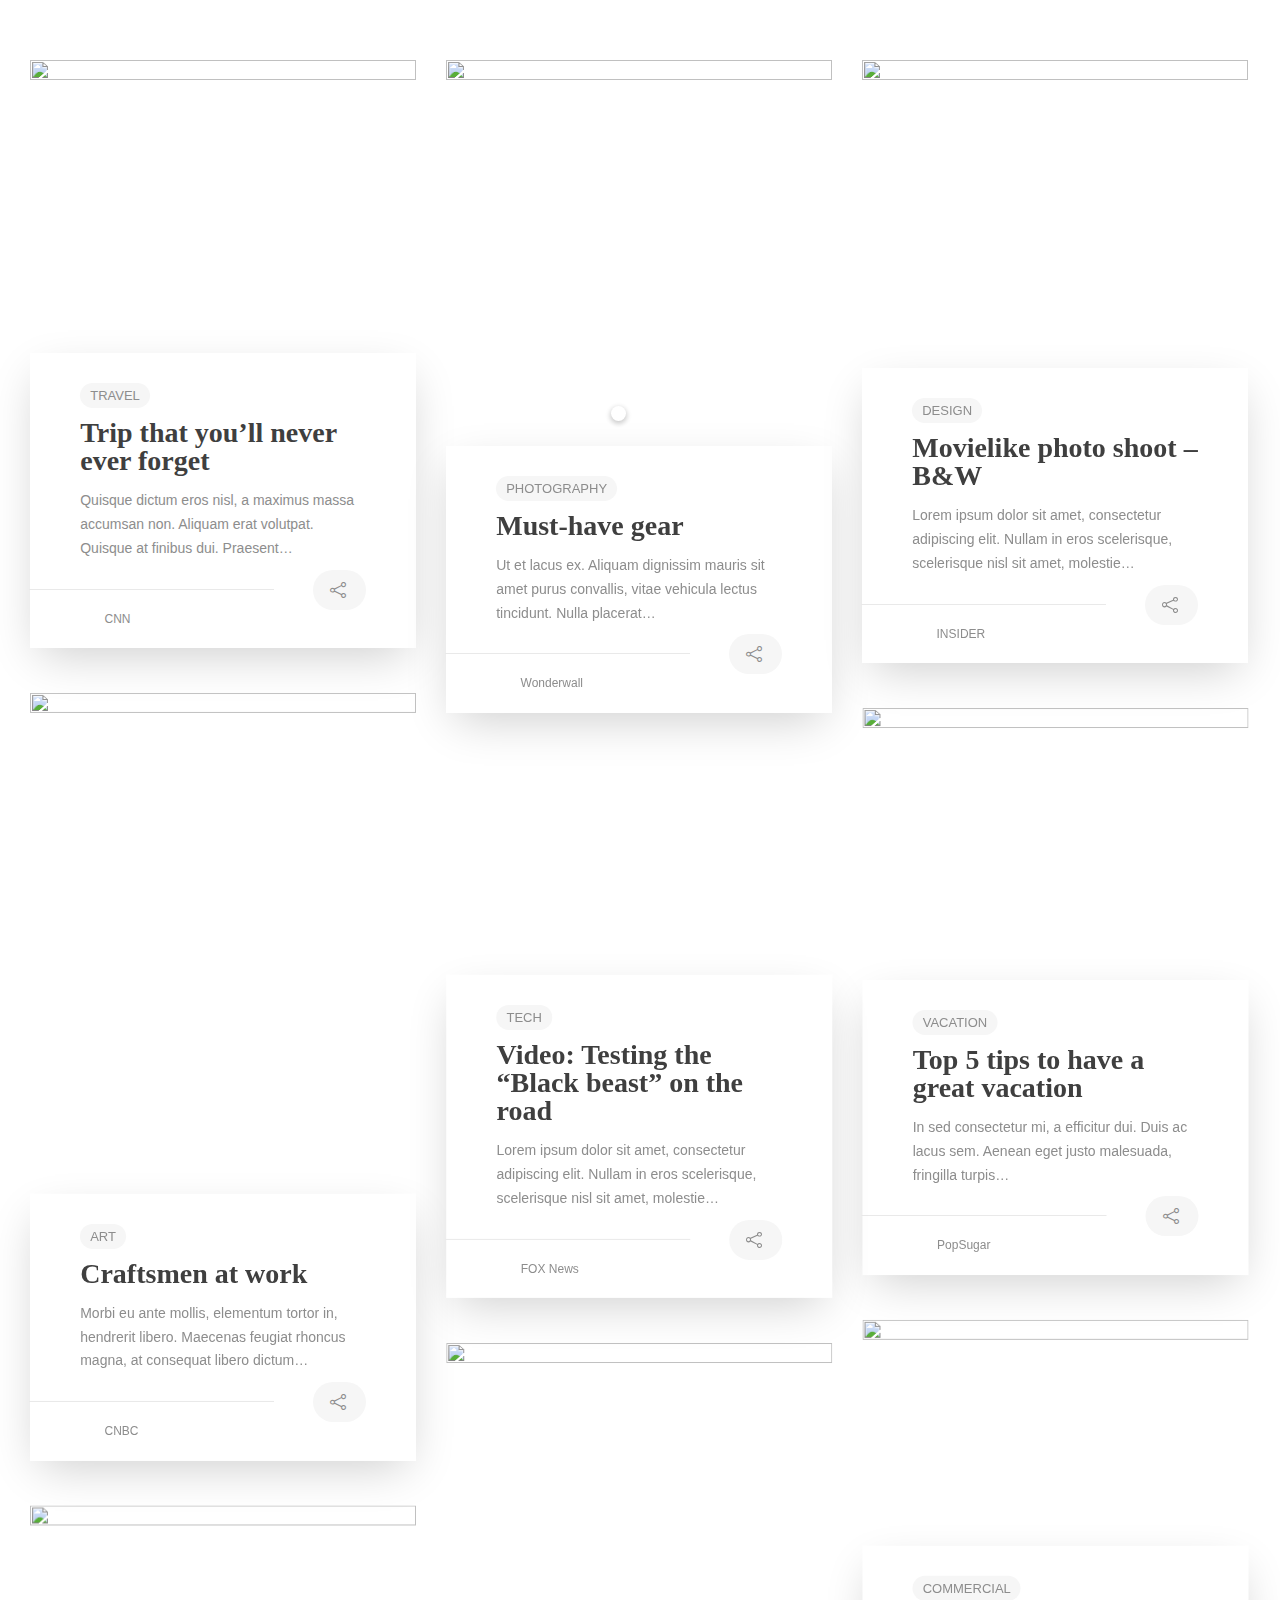
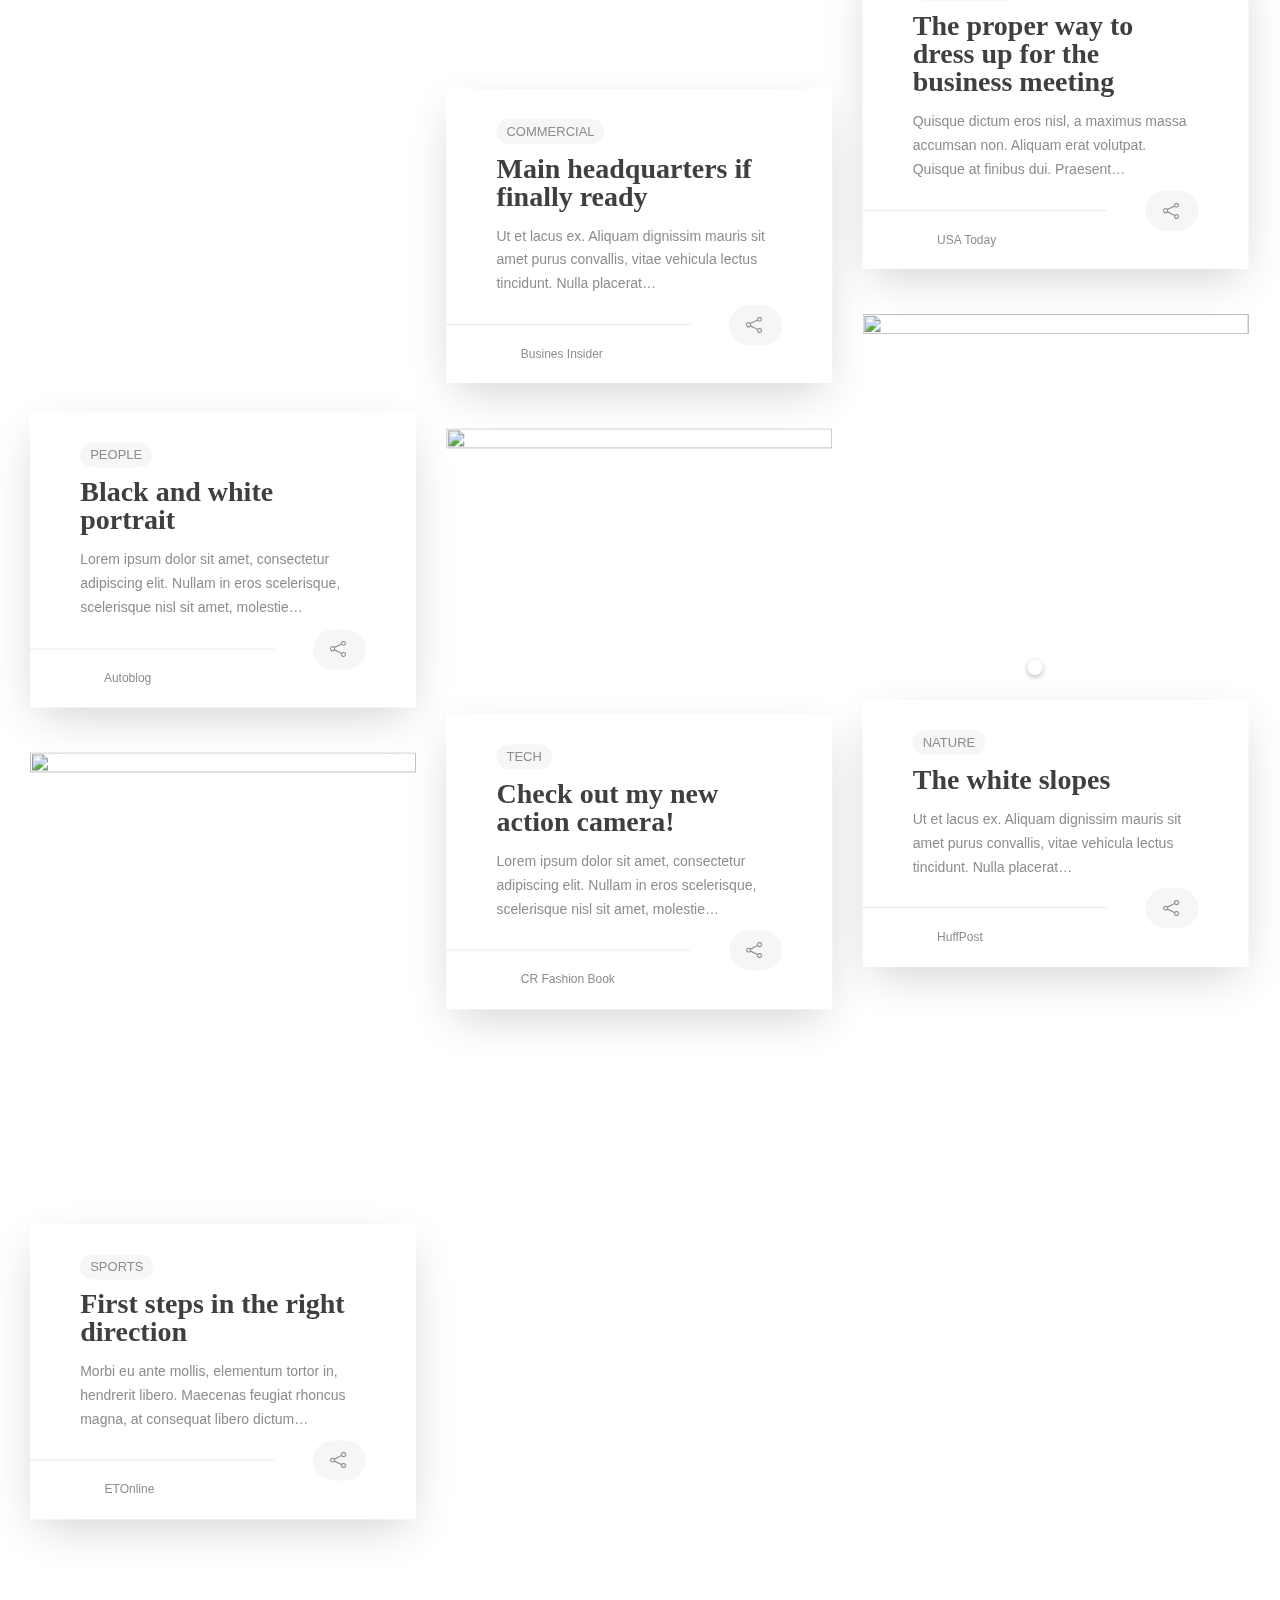
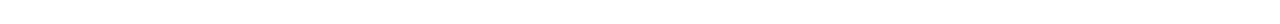
==== commit 8f9ab8ea: "Update index.html" ====
--- a/index.html
+++ b/index.html
@@ -155,7 +155,7 @@
                                             </span>
 
                                             <a href="#0" class="post-meta-comments">
-                                                <i class="icon icon-settings"></i>
+                                                <i class="icon icon-share"></i>
                                             </a>
                                         </div>
 
@@ -222,7 +222,7 @@
                                             </span>
 
                                             <a href="#0" class="post-meta-comments">
-                                                <i class="icon icon-settings"></i>
+                                                <i class="icon icon-share"></i>
                                             </a>
                                         </div>
 
@@ -293,7 +293,7 @@
 
 
                                             <a href="#0" class="post-meta-comments">
-                                                <i class="icon icon-settings"></i>
+                                                <i class="icon icon-share"></i>
                                             </a>
                                         </div>
 
@@ -363,7 +363,7 @@
                                             </span>
 
                                             <a href="#0" class="post-meta-comments">
-                                                <i class="icon icon-settings"></i>
+                                                <i class="icon icon-share"></i>
                                             </a>
                                         </div>
 
@@ -433,7 +433,7 @@
                                             </span>
 
                                             <a href="#0" class="post-meta-comments">
-                                                <i class="icon icon-settings"></i>
+                                                <i class="icon icon-share"></i>
                                             </a>
                                         </div>
 
@@ -489,7 +489,7 @@
                                             </span>
 
                                             <a href="#0" class="post-meta-comments">
-                                                <i class="icon icon-settings"></i>
+                                                <i class="icon icon-share"></i>
                                             </a>
                                         </div>
 
@@ -559,7 +559,7 @@
                                             </span>
 
                                             <a href="#0" class="post-meta-comments">
-                                                <i class="icon icon-settings"></i>
+                                                <i class="icon icon-share"></i>
                                             </a>
                                         </div>
 
@@ -632,7 +632,7 @@
 
                                             <a href="https://jevelin.shufflehound.com/blog1/2016/11/23/main-headquarters-if-finally-ready/#comments"
                                                 class="post-meta-comments">
-                                                <i class="icon icon-settings"></i>
+                                                <i class="icon icon-share"></i>
                                             </a>
                                         </div>
 
@@ -702,7 +702,7 @@
                                             </span>
 
                                             <a href="#0" class="post-meta-comments">
-                                                <i class="icon icon-settings"></i>
+                                                <i class="icon icon-share"></i>
                                             </a>
                                         </div>
 
@@ -769,7 +769,7 @@
                                             </span>
 
                                             <a href="#0" class="post-meta-comments">
-                                                <i class="icon icon-settings"></i>
+                                                <i class="icon icon-share"></i>
                                             </a>
                                         </div>
 
@@ -842,7 +842,7 @@
 
                                             <a href="https://jevelin.shufflehound.com/blog1/2016/11/23/check-out-my-new-action-camera/#comments"
                                                 class="post-meta-comments">
-                                                <i class="icon icon-settings"></i>
+                                                <i class="icon icon-share"></i>
                                             </a>
                                         </div>
 
@@ -912,7 +912,7 @@
                                             </span>
 
                                             <a href="#0" class="post-meta-comments">
-                                                <i class="icon icon-settings"></i>
+                                                <i class="icon icon-share"></i>
                                             </a>
                                         </div>
 
@@ -939,4 +939,4 @@
     </div>
 </body>
 
-</html>+</html>
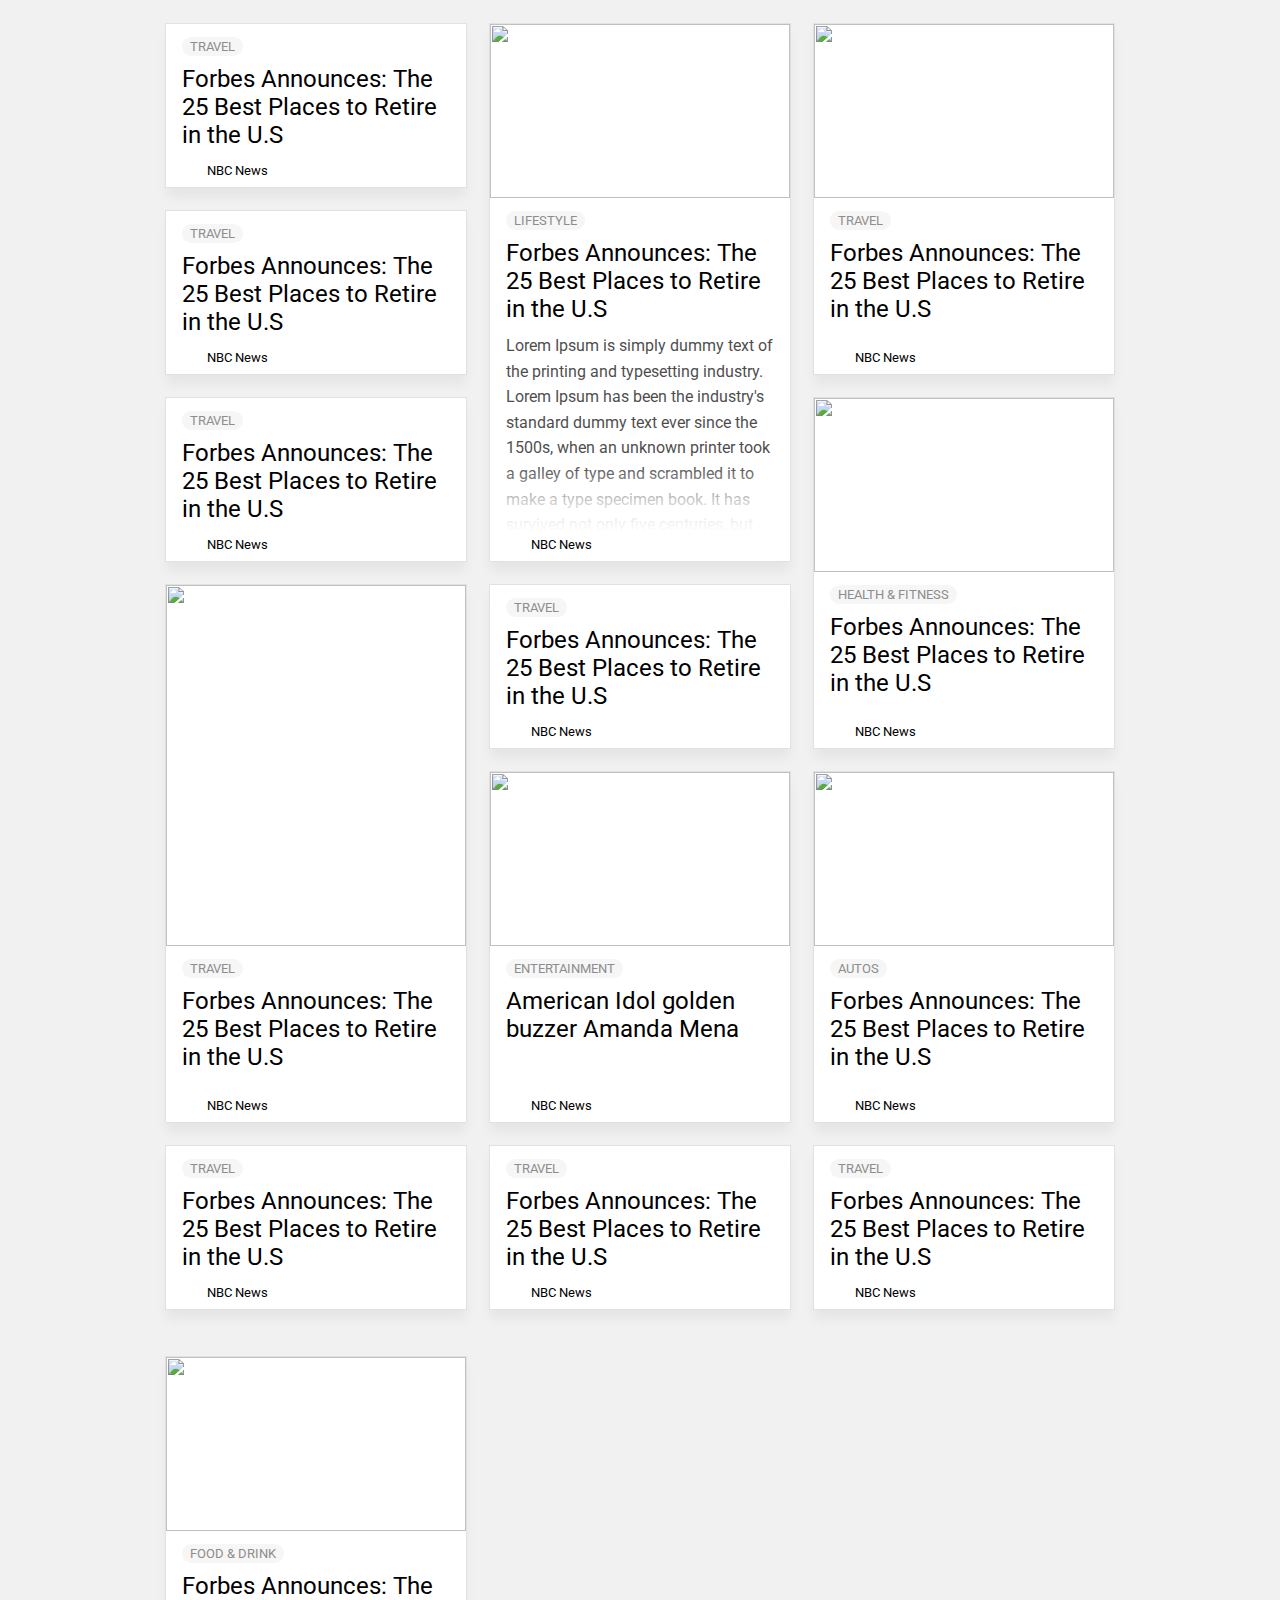
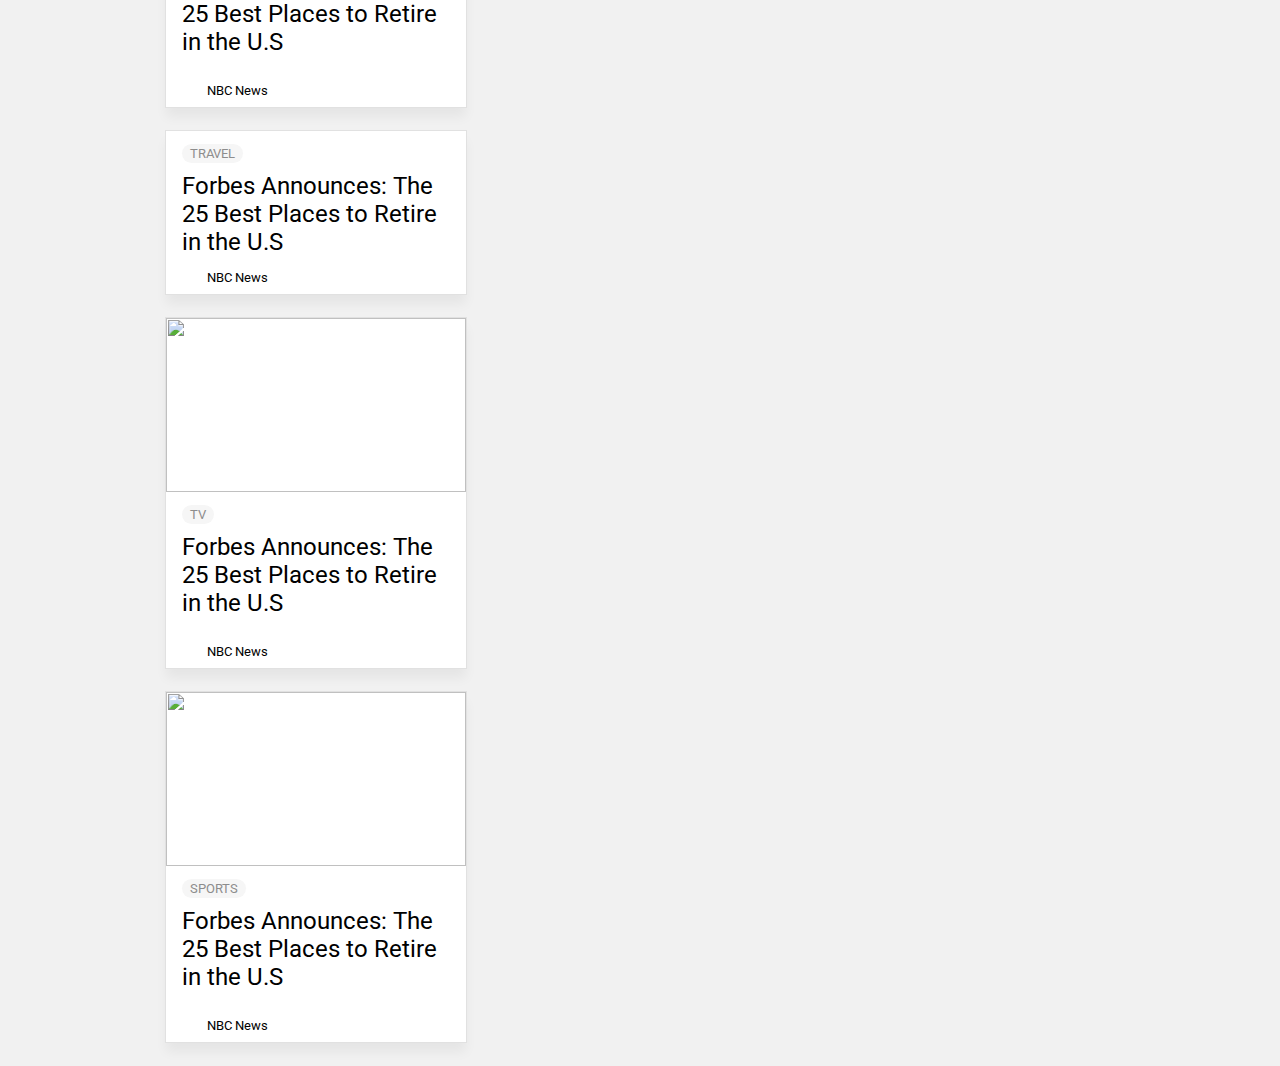
==== commit fa3b5923: "Startpage" ====
--- a/index.html
+++ b/index.html
@@ -1,942 +1,481 @@
-<!DOCTYPE html>
-<html lang="en-US">
-
-<head>
-    <meta charset="UTF-8">
-    <meta name="viewport" content="width=device-width, initial-scale=1">
-    <link rel="stylesheet" href="css/autoptimize.css" type="text/css" media="all">
-    <link rel="stylesheet" href="css/autoptimize_screen-size.css" type="text/css"
-        media="only screen and (max-width: 768px)">
-    <title>Masonry News Feed Demo</title>
-    <link rel="icon" href="img/favicon.ico" type="image/ico" sizes="16x16">
-    <link rel='stylesheet' id='jevelin-plugins-css' href='css/plugins.css' type='text/css' media='all' />
-    <link rel='stylesheet' id='jevelin-styles-css' href='css/style.css' type='text/css' media='all' />
-    <link rel='stylesheet' id='jevelin-responsive-css' href='css/responsive.css' type='text/css' media='all' />
-    <link href="https://fonts.googleapis.com/css?family=Roboto:300,400,700&display=swap" rel="stylesheet" media="all">
-    <script type='text/javascript' src='js/jquery.js'></script>
-    <script type='text/javascript' src='js/jquery-migrate.min.js'></script>
-    <script type='text/javascript' src='js/plugins.js'></script>
-
-    <!-- Loader -->
-    <script type='text/javascript'>
-        var jevelin = { "page_loader": "0", "notice": "", "header_animation_dropdown_delay": "1000", "header_animation_dropdown": "easeOutQuint", "header_animation_dropdown_speed": "300", "lightbox_opacity": "0.88", "lightbox_transition": "elastic", "page_numbers_prev": "Previous", "page_numbers_next": "Next", "rtl_support": "", "footer_parallax": "", "one_pager": "1", "wc_lightbox": "jevelin", "quantity_button": "on" };
-
-        jQuery(document).ready(function ($) {
-            "use strict";
-
-            $(".sh-page-loader").fadeOut(500);
-            $("body").css('overflow-y', 'visible').css('overflow-x', 'hidden');
-
-            $(window).bind('beforeunload', function (e) {
-                $('.sh-page-loader').fadeIn();
-            });
-
-        });
-    </script>
-    <script type='text/javascript' src='js/scripts.js'></script>
-
-    <div class="sh-page-loader sh-table sh-page-loader-style-spinner">
-        <div class="sh-table-cell">
-            <div id="loading-center-absolute">
-                <div class="object" id="object_one"></div>
-                <div class="object" id="object_two"></div>
-                <div class="object" id="object_three"></div>
-            </div>
-        </div>
-    </div>
-
-    <style type="text/css">
-        body {
-            overflow: hidden;
-        }
-
-        .sh-page-loader {
-            background-color: #ffffff;
-        }
-
-        .sk-cube-grid .sk-cube,
-        .sk-folding-cube .sk-cube:before,
-        .sk-spinner>div,
-        .sh-page-loader-style-spinner .object {
-            background-color: #47c9e5 !important;
-        }
-
-        .sh-page-loader {
-            background-color: rgba(255, 255, 255, 0.98) !important;
-        }
-    </style>
-    <!-- /Loader -->
-
-    <style type="text/css">
-        img.wp-smiley,
-        img.emoji {
-            display: inline !important;
-            border: none !important;
-            box-shadow: none !important;
-            height: 1em !important;
-            width: 1em !important;
-            margin: 0 .07em !important;
-            vertical-align: -0.1em !important;
-            background: none !important;
-            padding: 0 !important;
-        }
-    </style>
-</head>
-
-<body
-    class="page-template page-template-page-blog page-template-page-blog-php page page-id-33 woocommerce-no-js singular sh-header-mobile-spacing-compact sh-blog-style2 carousel-dot-style1 carousel-dot-spacing-5px carousel-dot-size-standard">
-
-    <div id="page-container" class="">
-
-        <div id="wrapper">
-
-            <div class="content-container sh-page-layout-full">
-
-                <div id="content" class=" blog-page-list">
-                    <div class="sh-group blog-list blog-style-masonry masonry2">
-
-                        <article id="post-93"
-                            class="post-item post-93 post type-post status-publish format-standard has-post-thumbnail hentry category-people category-travel tag-girl tag-lifestyle">
-                            <div class="post-container">
-
-                                <div class="post-meta-thumb">
-                                    <img width="1024" height="777"
-                                        src="https://cdn.jevelin.shufflehound.com/wp-content/uploads/sites/11/2016/11/1-1024x777.jpg"
-                                        class="attachment-large size-large wp-post-image" alt=""
-                                        srcset="https://cdn.jevelin.shufflehound.com/wp-content/uploads/sites/11/2016/11/1-1024x777.jpg 1024w, https://cdn.jevelin.shufflehound.com/wp-content/uploads/sites/11/2016/11/1-300x228.jpg 300w, https://cdn.jevelin.shufflehound.com/wp-content/uploads/sites/11/2016/11/1-768x583.jpg 768w"
-                                        sizes="(max-width: 1024px) 100vw, 1024px">
-                                    <div class="sh-overlay-style1">
-                                        <div class="sh-table-full">
-                                            <a href="#0" class="sh-overlay-item sh-table-cell">
-                                                <div class="sh-overlay-item-container">
-                                                    <i class="icon-link"></i>
-                                                </div>
-                                            </a>
-
-                                            <a href="https://cdn.jevelin.shufflehound.com/wp-content/uploads/sites/11/2016/11/1-1024x777.jpg"
-                                                class="sh-overlay-item sh-table-cell" data-rel="lightcase">
-                                                <div class="sh-overlay-item-container">
-                                                    <i class="icon-magnifier-add"></i>
-                                                </div>
-                                            </a>
-                                        </div>
-                                    </div>
-
-                                </div>
-
-                                <div class="post-content-container">
-
-                                    <div class="post-meta post-meta-one">
-
-                                        <span class="post-meta-categories">
-                                            <i class="icon-tag"></i>
-                                            <a href="#0">Travel</a>
-                                        </span>
-
-                                    </div>
-
-                                    <a href="#0" class="post-title">
-                                        <h2>Trip that you&#8217;ll never ever forget </h2>
-                                    </a>
-
-                                    <div class="post-content">
-                                        Quisque dictum eros nisl, a maximus massa accumsan non. Aliquam erat volutpat.
-                                        Quisque at finibus dui. Praesent&hellip; </div>
-
-                                    <div class="post-meta post-meta-two">
-
-                                        <div class="sh-columns post-meta-comments">
-
-                                            <span class="post-meta-author">
-                                                <a href="#0" class="bypostauthor">
-                                                    <img src="https://edition.cnn.com/favicon.ie9.ico" width="16"
-                                                        height="16" alt=""> CNN
-                                                </a>
-                                            </span>
-
-                                            <a href="#0" class="post-meta-comments">
-                                                <i class="icon icon-share"></i>
-                                            </a>
-                                        </div>
-
-                                    </div>
-                                </div>
-
-                            </div>
-                        </article>
-
-                        <article id="post-91"
-                            class="post-item post-91 post type-post status-publish format-gallery has-post-thumbnail hentry category-photography category-tech tag-camera tag-gear post_format-post-format-gallery">
-                            <div class="post-container">
-
-                                <div class="sh-gallery">
-                                    <div class="sh-gallery-item">
-                                        <img width="660" height="660"
-                                            src="https://cdn.jevelin.shufflehound.com/wp-content/uploads/sites/11/2016/11/2-660x660.jpg"
-                                            class="width-full wp-post-image" alt=""
-                                            srcset="https://cdn.jevelin.shufflehound.com/wp-content/uploads/sites/11/2016/11/2-660x660.jpg 660w, https://cdn.jevelin.shufflehound.com/wp-content/uploads/sites/11/2016/11/2-150x150.jpg 150w"
-                                            sizes="(max-width: 660px) 100vw, 660px" /> </div>
-
-
-                                    <div class="sh-gallery-item">
-                                        <img src="https://cdn.jevelin.shufflehound.com/wp-content/uploads/sites/11/2016/11/2_2-660x660.jpg"
-                                            alt="" class="width-full" />
-                                    </div>
-
-
-                                    <div class="sh-gallery-item">
-                                        <img src="https://cdn.jevelin.shufflehound.com/wp-content/uploads/sites/11/2016/11/2_3-660x660.jpg"
-                                            alt="" class="width-full" />
-                                    </div>
-
-                                </div>
-
-                                <div class="post-content-container">
-
-                                    <div class="post-meta post-meta-one">
-
-                                        <span class="post-meta-categories">
-                                            <i class="icon-tag"></i>
-                                            <a href="#0">Photography</a>
-                                        </span>
-
-                                    </div>
-
-                                    <a href="#0" class="post-title">
-                                        <h2>
-                                            Must-have gear </h2>
-                                    </a>
-
-                                    <div class="post-content">
-                                        Ut et lacus ex. Aliquam dignissim mauris sit amet purus convallis, vitae
-                                        vehicula lectus tincidunt. Nulla placerat&hellip; </div>
-
-                                    <div class="post-meta post-meta-two">
-
-                                        <div class="sh-columns post-meta-comments">
-                                            <span class="post-meta-author">
-                                                <a href="#0" class="bypostauthor">
-                                                    <img src="https://www.wonderwall.com/favicon-32x32.png" width="16"
-                                                        height="16" alt=""> Wonderwall
-                                                </a>
-                                            </span>
-
-                                            <a href="#0" class="post-meta-comments">
-                                                <i class="icon icon-share"></i>
-                                            </a>
-                                        </div>
-
-                                    </div>
-                                </div>
-
-                            </div>
-                        </article>
-
-                        <article id="post-88"
-                            class="post-item post-88 post type-post status-publish format-standard has-post-thumbnail hentry category-design category-photography tag-movie tag-stormtrooper">
-                            <div class="post-container">
-
-                                <div class="post-meta-thumb">
-                                    <img width="1024" height="817"
-                                        src="https://cdn.jevelin.shufflehound.com/wp-content/uploads/sites/11/2016/11/3-1024x817.jpg"
-                                        class="attachment-large size-large wp-post-image" alt=""
-                                        srcset="https://cdn.jevelin.shufflehound.com/wp-content/uploads/sites/11/2016/11/3-1024x817.jpg 1024w, https://cdn.jevelin.shufflehound.com/wp-content/uploads/sites/11/2016/11/3-300x239.jpg 300w, https://cdn.jevelin.shufflehound.com/wp-content/uploads/sites/11/2016/11/3-768x612.jpg 768w"
-                                        sizes="(max-width: 1024px) 100vw, 1024px" />
-                                    <div class="sh-overlay-style1">
-                                        <div class="sh-table-full">
-                                            <a href="#0" class="sh-overlay-item sh-table-cell">
-                                                <div class="sh-overlay-item-container">
-                                                    <i class="icon-link"></i>
-                                                </div>
-                                            </a>
-
-                                            <a href="https://cdn.jevelin.shufflehound.com/wp-content/uploads/sites/11/2016/11/3-1024x817.jpg"
-                                                class="sh-overlay-item sh-table-cell" data-rel="lightcase">
-                                                <div class="sh-overlay-item-container">
-                                                    <i class="icon-magnifier-add"></i>
-                                                </div>
-                                            </a>
-                                        </div>
-                                    </div>
-
-                                </div>
-
-                                <div class="post-content-container">
-
-                                    <div class="post-meta post-meta-one">
-
-                                        <span class="post-meta-categories">
-                                            <i class="icon-tag"></i>
-                                            <a href="#0">Design</a>
-                                        </span>
-
-                                    </div>
-
-                                    <a href="#0" class="post-title">
-                                        <h2>
-                                            Movielike photo shoot &#8211; B&#038;W </h2>
-                                    </a>
-
-                                    <div class="post-content">
-                                        Lorem ipsum dolor sit amet, consectetur adipiscing elit. Nullam in eros
-                                        scelerisque, scelerisque nisl sit amet, molestie&hellip; </div>
-
-                                    <div class="post-meta post-meta-two">
-
-                                        <div class="sh-columns post-meta-comments">
-                                            <span class="post-meta-author">
-                                                <a href="#0" class="bypostauthor">
-                                                    <img src="https://media.insider.com/public/assets/INSIDER/US/favicons/favicon-32x32.png"
-                                                        width="16" height="16" alt=""> INSIDER
-                                                </a>
-                                            </span>
-
-
-                                            <a href="#0" class="post-meta-comments">
-                                                <i class="icon icon-share"></i>
-                                            </a>
-                                        </div>
-
-                                    </div>
-                                </div>
-
-                            </div>
-                        </article>
-
-                        <article id="post-86"
-                            class="post-item post-86 post type-post status-publish format-standard has-post-thumbnail hentry category-people tag-craft tag-master">
-                            <div class="post-container">
-
-                                <div class="post-meta-thumb">
-                                    <img width="790" height="1024"
-                                        src="https://cdn.jevelin.shufflehound.com/wp-content/uploads/sites/11/2016/11/4-790x1024.jpg"
-                                        class="attachment-large size-large wp-post-image" alt=""
-                                        srcset="https://cdn.jevelin.shufflehound.com/wp-content/uploads/sites/11/2016/11/4-790x1024.jpg 790w, https://cdn.jevelin.shufflehound.com/wp-content/uploads/sites/11/2016/11/4-231x300.jpg 231w, https://cdn.jevelin.shufflehound.com/wp-content/uploads/sites/11/2016/11/4-768x996.jpg 768w, https://cdn.jevelin.shufflehound.com/wp-content/uploads/sites/11/2016/11/4.jpg 1200w"
-                                        sizes="(max-width: 790px) 100vw, 790px" />
-                                    <div class="sh-overlay-style1">
-                                        <div class="sh-table-full">
-                                            <a href="#0" class="sh-overlay-item sh-table-cell">
-                                                <div class="sh-overlay-item-container">
-                                                    <i class="icon-link"></i>
-                                                </div>
-                                            </a>
-
-                                            <a href="https://cdn.jevelin.shufflehound.com/wp-content/uploads/sites/11/2016/11/4-790x1024.jpg"
-                                                class="sh-overlay-item sh-table-cell" data-rel="lightcase">
-                                                <div class="sh-overlay-item-container">
-                                                    <i class="icon-magnifier-add"></i>
-                                                </div>
-                                            </a>
-                                        </div>
-                                    </div>
-
-                                </div>
-
-                                <div class="post-content-container">
-
-                                    <div class="post-meta post-meta-one">
-
-                                        <span class="post-meta-categories">
-                                            <i class="icon-tag"></i>
-                                            <a href="#0">Art</a>
-                                        </span>
-
-                                    </div>
-
-                                    <a href="#0" class="post-title">
-                                        <h2>
-                                            Craftsmen at work </h2>
-                                    </a>
-
-                                    <div class="post-content">
-                                        Morbi eu ante mollis, elementum tortor in, hendrerit libero. Maecenas feugiat
-                                        rhoncus magna, at consequat libero dictum&hellip; </div>
-
-                                    <div class="post-meta post-meta-two">
-
-                                        <div class="sh-columns post-meta-comments">
-                                            <span class="post-meta-author">
-                                                <a href="#0" class="bypostauthor">
-                                                    <img src="https://www.cnbc.com/favicon.ico" width="16" height="16"
-                                                        alt=""> CNBC
-                                                </a>
-                                            </span>
-
-                                            <a href="#0" class="post-meta-comments">
-                                                <i class="icon icon-share"></i>
-                                            </a>
-                                        </div>
-
-                                    </div>
-                                </div>
-
-                            </div>
-                        </article>
-
-                        <article id="post-83"
-                            class="post-item post-83 post type-post status-publish format-standard has-post-thumbnail hentry category-people category-travel tag-jumping tag-lake">
-                            <div class="post-container">
-
-                                <div class="post-meta-thumb">
-                                    <img width="1024" height="721"
-                                        src="https://cdn.jevelin.shufflehound.com/wp-content/uploads/sites/11/2016/11/5-1024x721.jpg"
-                                        class="attachment-large size-large wp-post-image" alt=""
-                                        srcset="https://cdn.jevelin.shufflehound.com/wp-content/uploads/sites/11/2016/11/5-1024x721.jpg 1024w, https://cdn.jevelin.shufflehound.com/wp-content/uploads/sites/11/2016/11/5-300x211.jpg 300w, https://cdn.jevelin.shufflehound.com/wp-content/uploads/sites/11/2016/11/5-768x540.jpg 768w"
-                                        sizes="(max-width: 1024px) 100vw, 1024px" />
-                                    <div class="sh-overlay-style1">
-                                        <div class="sh-table-full">
-                                            <a href="#0" class="sh-overlay-item sh-table-cell">
-                                                <div class="sh-overlay-item-container">
-                                                    <i class="icon-link"></i>
-                                                </div>
-                                            </a>
-
-                                            <a href="https://cdn.jevelin.shufflehound.com/wp-content/uploads/sites/11/2016/11/5-1024x721.jpg"
-                                                class="sh-overlay-item sh-table-cell" data-rel="lightcase">
-                                                <div class="sh-overlay-item-container">
-                                                    <i class="icon-magnifier-add"></i>
-                                                </div>
-                                            </a>
-                                        </div>
-                                    </div>
-
-                                </div>
-
-                                <div class="post-content-container">
-
-                                    <div class="post-meta post-meta-one">
-
-                                        <span class="post-meta-categories">
-                                            <i class="icon-tag"></i>
-                                            <a href="#0">Vacation</a>
-                                        </span>
-
-                                    </div>
-
-                                    <a href="#0" class="post-title">
-                                        <h2>
-                                            Top 5 tips to have a great vacation </h2>
-                                    </a>
-
-                                    <div class="post-content">
-                                        In sed consectetur mi, a efficitur dui. Duis ac lacus sem. Aenean eget justo
-                                        malesuada, fringilla turpis&hellip; </div>
-
-                                    <div class="post-meta post-meta-two">
-
-                                        <div class="sh-columns post-meta-comments">
-                                            <span class="post-meta-author">
-                                                <a href="#0" class="bypostauthor">
-                                                    <img src="https://www.popsugar.com/favicon.ico?v=2" width="16"
-                                                        height="16" alt=""> PopSugar
-                                                </a>
-                                            </span>
-
-                                            <a href="#0" class="post-meta-comments">
-                                                <i class="icon icon-share"></i>
-                                            </a>
-                                        </div>
-
-                                    </div>
-                                </div>
-
-                            </div>
-                        </article>
-
-                        <article id="post-78"
-                            class="post-item post-78 post type-post status-publish format-video has-post-thumbnail hentry category-people category-tech tag-bike post_format-post-format-video">
-                            <div class="post-container">
-
-                                <div class="post-meta-video">
-                                    <div class="ratio-container">
-                                        <div class="ratio-content">
-                                            <iframe
-                                                title="R U N A W A Y  teaser from my first colaboration  with  WE  R I D E  B A R C E L O N A"
-                                                src="https://player.vimeo.com/video/191954163?dnt=1&app_id=122963"
-                                                width="500" height="281" frameborder="0" allow="autoplay; fullscreen"
-                                                allowfullscreen></iframe> </div>
-                                    </div>
-                                </div>
-
-                                <div class="post-content-container">
-
-                                    <div class="post-meta post-meta-one">
-
-                                        <span class="post-meta-categories">
-                                            <i class="icon-tag"></i>
-                                            <a href="#0">Tech</a>
-                                        </span>
-
-                                    </div>
-
-                                    <a href="#0" class="post-title">
-                                        <h2>
-                                            Video: Testing the &#8220;Black beast&#8221; on the road </h2>
-                                    </a>
-
-                                    <div class="post-content">
-                                        Lorem ipsum dolor sit amet, consectetur adipiscing elit. Nullam in eros
-                                        scelerisque, scelerisque nisl sit amet, molestie&hellip; </div>
-
-                                    <div class="post-meta post-meta-two">
-
-                                        <div class="sh-columns post-meta-comments">
-                                            <span class="post-meta-author">
-                                                <a href="#0" class="bypostauthor">
-                                                    <img src="https://static.foxnews.com/static/orion/styles/img/fox-news/favicons/favicon.ico"
-                                                        width="16" height="16" alt=""> FOX News
-                                                </a>
-                                            </span>
-
-                                            <a href="#0" class="post-meta-comments">
-                                                <i class="icon icon-share"></i>
-                                            </a>
-                                        </div>
-
-                                    </div>
-                                </div>
-
-                            </div>
-                        </article>
-
-                        <article id="post-76"
-                            class="post-item post-76 post type-post status-publish format-standard has-post-thumbnail hentry category-commercial category-design">
-                            <div class="post-container">
-
-                                <div class="post-meta-thumb">
-                                    <img width="1024" height="600"
-                                        src="https://cdn.jevelin.shufflehound.com/wp-content/uploads/sites/11/2016/11/6-1024x600.jpg"
-                                        class="attachment-large size-large wp-post-image" alt=""
-                                        srcset="https://cdn.jevelin.shufflehound.com/wp-content/uploads/sites/11/2016/11/6-1024x600.jpg 1024w, https://cdn.jevelin.shufflehound.com/wp-content/uploads/sites/11/2016/11/6-300x176.jpg 300w, https://cdn.jevelin.shufflehound.com/wp-content/uploads/sites/11/2016/11/6-768x450.jpg 768w, https://cdn.jevelin.shufflehound.com/wp-content/uploads/sites/11/2016/11/6.jpg 1200w"
-                                        sizes="(max-width: 1024px) 100vw, 1024px" />
-                                    <div class="sh-overlay-style1">
-                                        <div class="sh-table-full">
-                                            <a href="#0" class="sh-overlay-item sh-table-cell">
-                                                <div class="sh-overlay-item-container">
-                                                    <i class="icon-link"></i>
-                                                </div>
-                                            </a>
-
-                                            <a href="https://cdn.jevelin.shufflehound.com/wp-content/uploads/sites/11/2016/11/6-1024x600.jpg"
-                                                class="sh-overlay-item sh-table-cell" data-rel="lightcase">
-                                                <div class="sh-overlay-item-container">
-                                                    <i class="icon-magnifier-add"></i>
-                                                </div>
-                                            </a>
-                                        </div>
-                                    </div>
-
-                                </div>
-
-                                <div class="post-content-container">
-
-                                    <div class="post-meta post-meta-one">
-
-                                        <span class="post-meta-categories">
-                                            <i class="icon-tag"></i>
-                                            <a href="#0">Commercial</a>
-                                        </span>
-
-                                    </div>
-
-                                    <a href="#0" class="post-title">
-                                        <h2>
-                                            The proper way to dress up for the business meeting </h2>
-                                    </a>
-
-                                    <div class="post-content">
-                                        Quisque dictum eros nisl, a maximus massa accumsan non. Aliquam erat volutpat.
-                                        Quisque at finibus dui. Praesent&hellip; </div>
-
-                                    <div class="post-meta post-meta-two">
-
-                                        <div class="sh-columns post-meta-comments">
-                                            <span class="post-meta-author">
-                                                <a href="#0" class="bypostauthor">
-                                                    <img src="https://www.gannett-cdn.com/sites/usatoday/images/favicon.png"
-                                                        width="16" height="16" alt=""> USA Today
-                                                </a>
-                                            </span>
-
-                                            <a href="#0" class="post-meta-comments">
-                                                <i class="icon icon-share"></i>
-                                            </a>
-                                        </div>
-
-                                    </div>
-                                </div>
-
-                            </div>
-                        </article>
-
-                        <article id="post-74"
-                            class="post-item post-74 post type-post status-publish format-standard has-post-thumbnail hentry category-commercial tag-building tag-office">
-                            <div class="post-container">
-
-                                <div class="post-meta-thumb">
-                                    <img width="1024" height="916"
-                                        src="https://cdn.jevelin.shufflehound.com/wp-content/uploads/sites/11/2016/11/7-1024x916.jpg"
-                                        class="attachment-large size-large wp-post-image" alt=""
-                                        srcset="https://cdn.jevelin.shufflehound.com/wp-content/uploads/sites/11/2016/11/7-1024x916.jpg 1024w, https://cdn.jevelin.shufflehound.com/wp-content/uploads/sites/11/2016/11/7-300x268.jpg 300w, https://cdn.jevelin.shufflehound.com/wp-content/uploads/sites/11/2016/11/7-768x687.jpg 768w, https://cdn.jevelin.shufflehound.com/wp-content/uploads/sites/11/2016/11/7.jpg 1200w"
-                                        sizes="(max-width: 1024px) 100vw, 1024px" />
-                                    <div class="sh-overlay-style1">
-                                        <div class="sh-table-full">
-                                            <a href="https://jevelin.shufflehound.com/blog1/2016/11/23/main-headquarters-if-finally-ready/"
-                                                class="sh-overlay-item sh-table-cell">
-                                                <div class="sh-overlay-item-container">
-                                                    <i class="icon-link"></i>
-                                                </div>
-                                            </a>
-
-                                            <a href="https://cdn.jevelin.shufflehound.com/wp-content/uploads/sites/11/2016/11/7-1024x916.jpg"
-                                                class="sh-overlay-item sh-table-cell" data-rel="lightcase">
-                                                <div class="sh-overlay-item-container">
-                                                    <i class="icon-magnifier-add"></i>
-                                                </div>
-                                            </a>
-                                        </div>
-                                    </div>
-
-                                </div>
-
-                                <div class="post-content-container">
-
-                                    <div class="post-meta post-meta-one">
-
-                                        <span class="post-meta-categories">
-                                            <i class="icon-tag"></i>
-                                            <a href="#0">Commercial</a>
-                                        </span>
-
-                                    </div>
-
-                                    <a href="https://jevelin.shufflehound.com/blog1/2016/11/23/main-headquarters-if-finally-ready/"
-                                        class="post-title">
-                                        <h2>
-                                            Main headquarters if finally ready </h2>
-                                    </a>
-
-                                    <div class="post-content">
-                                        Ut et lacus ex. Aliquam dignissim mauris sit amet purus convallis, vitae
-                                        vehicula lectus tincidunt. Nulla placerat&hellip; </div>
-
-                                    <div class="post-meta post-meta-two">
-
-                                        <div class="sh-columns post-meta-comments">
-                                            <span class="post-meta-author">
-                                                <a href="#0" class="bypostauthor">
-                                                    <img src="https://media.businessinsider.com/public/assets/BI/US/favicons/apple-touch-icon.png"
-                                                        width="16" height="16" alt=""> Busines Insider
-                                                </a>
-                                            </span>
-
-                                            <a href="https://jevelin.shufflehound.com/blog1/2016/11/23/main-headquarters-if-finally-ready/#comments"
-                                                class="post-meta-comments">
-                                                <i class="icon icon-share"></i>
-                                            </a>
-                                        </div>
-
-                                    </div>
-                                </div>
-
-                            </div>
-                        </article>
-
-                        <article id="post-72"
-                            class="post-item post-72 post type-post status-publish format-standard has-post-thumbnail hentry category-design category-people tag-girl">
-                            <div class="post-container">
-
-                                <div class="post-meta-thumb">
-                                    <img width="780" height="1024"
-                                        src="https://cdn.jevelin.shufflehound.com/wp-content/uploads/sites/11/2016/11/8-780x1024.jpg"
-                                        class="attachment-large size-large wp-post-image" alt=""
-                                        srcset="https://cdn.jevelin.shufflehound.com/wp-content/uploads/sites/11/2016/11/8-780x1024.jpg 780w, https://cdn.jevelin.shufflehound.com/wp-content/uploads/sites/11/2016/11/8-228x300.jpg 228w, https://cdn.jevelin.shufflehound.com/wp-content/uploads/sites/11/2016/11/8-768x1008.jpg 768w"
-                                        sizes="(max-width: 780px) 100vw, 780px" />
-                                    <div class="sh-overlay-style1">
-                                        <div class="sh-table-full">
-                                            <a href="#0" class="sh-overlay-item sh-table-cell">
-                                                <div class="sh-overlay-item-container">
-                                                    <i class="icon-link"></i>
-                                                </div>
-                                            </a>
-
-                                            <a href="https://cdn.jevelin.shufflehound.com/wp-content/uploads/sites/11/2016/11/8-780x1024.jpg"
-                                                class="sh-overlay-item sh-table-cell" data-rel="lightcase">
-                                                <div class="sh-overlay-item-container">
-                                                    <i class="icon-magnifier-add"></i>
-                                                </div>
-                                            </a>
-                                        </div>
-                                    </div>
-
-                                </div>
-
-                                <div class="post-content-container">
-
-                                    <div class="post-meta post-meta-one">
-
-                                        <span class="post-meta-categories">
-                                            <i class="icon-tag"></i>
-                                            <a href="#0">People</a>
-                                        </span>
-
-                                    </div>
-
-                                    <a href="#0" class="post-title">
-                                        <h2>
-                                            Black and white portrait </h2>
-                                    </a>
-
-                                    <div class="post-content">
-                                        Lorem ipsum dolor sit amet, consectetur adipiscing elit. Nullam in eros
-                                        scelerisque, scelerisque nisl sit amet, molestie&hellip; </div>
-
-                                    <div class="post-meta post-meta-two">
-
-                                        <div class="sh-columns post-meta-comments">
-                                            <span class="post-meta-author">
-                                                <a href="#0" class="bypostauthor">
-                                                    <img src="https://www.autoblog.com/v/d7c32abbebb25126d0e97929b89c12c6f2b1ae46/img/favicon/favicon-16x16.png?v=2.0.2"
-                                                        width="16" height="16" alt=""> Autoblog
-                                                </a>
-                                            </span>
-
-                                            <a href="#0" class="post-meta-comments">
-                                                <i class="icon icon-share"></i>
-                                            </a>
-                                        </div>
-
-                                    </div>
-                                </div>
-
-                            </div>
-                        </article>
-
-                        <article id="post-68"
-                            class="post-item post-68 post type-post status-publish format-gallery has-post-thumbnail hentry category-nature category-people category-travel tag-mountains post_format-post-format-gallery">
-                            <div class="post-container">
-
-                                <div class="sh-gallery">
-                                    <div class="sh-gallery-item">
-                                        <img width="660" height="660"
-                                            src="https://cdn.jevelin.shufflehound.com/wp-content/uploads/sites/11/2016/11/9-660x660.jpg"
-                                            class="width-full wp-post-image" alt=""
-                                            srcset="https://cdn.jevelin.shufflehound.com/wp-content/uploads/sites/11/2016/11/9-660x660.jpg 660w, https://cdn.jevelin.shufflehound.com/wp-content/uploads/sites/11/2016/11/9-150x150.jpg 150w"
-                                            sizes="(max-width: 660px) 100vw, 660px" /> </div>
-
-
-                                    <div class="sh-gallery-item">
-                                        <img src="https://cdn.jevelin.shufflehound.com/wp-content/uploads/sites/11/2016/11/1-660x660.jpg"
-                                            alt="" class="width-full" />
-                                    </div>
-
-
-                                    <div class="sh-gallery-item">
-                                        <img src="https://cdn.jevelin.shufflehound.com/wp-content/uploads/sites/11/2016/11/5-660x660.jpg"
-                                            alt="" class="width-full" />
-                                    </div>
-
-                                </div>
-
-                                <div class="post-content-container">
-
-                                    <div class="post-meta post-meta-one">
-
-                                        <span class="post-meta-categories">
-                                            <i class="icon-tag"></i>
-                                            <a href="#0">Nature</a>
-                                        </span>
-
-                                    </div>
-
-                                    <a href="#0" class="post-title">
-                                        <h2>
-                                            The white slopes </h2>
-                                    </a>
-
-                                    <div class="post-content">
-                                        Ut et lacus ex. Aliquam dignissim mauris sit amet purus convallis, vitae
-                                        vehicula lectus tincidunt. Nulla placerat&hellip; </div>
-
-                                    <div class="post-meta post-meta-two">
-
-                                        <div class="sh-columns post-meta-comments">
-                                            <span class="post-meta-author">
-                                                <a href="#0" class="bypostauthor">
-                                                    <img src="https://www.huffpost.com/assets/favicon-2020e123c064086aad150fe909c53771f862d7c76cd62f6146e81d533845fd7d.ico?guccounter=1"
-                                                        width="16" height="16" alt=""> HuffPost
-                                                </a>
-                                            </span>
-
-                                            <a href="#0" class="post-meta-comments">
-                                                <i class="icon icon-share"></i>
-                                            </a>
-                                        </div>
-
-                                    </div>
-                                </div>
-
-                            </div>
-                        </article>
-
-                        <article id="post-66"
-                            class="post-item post-66 post type-post status-publish format-standard has-post-thumbnail hentry category-tech">
-                            <div class="post-container">
-
-                                <div class="post-meta-thumb">
-                                    <img width="1024" height="758"
-                                        src="https://cdn.jevelin.shufflehound.com/wp-content/uploads/sites/11/2016/11/10-1024x758.jpg"
-                                        class="attachment-large size-large wp-post-image" alt=""
-                                        srcset="https://cdn.jevelin.shufflehound.com/wp-content/uploads/sites/11/2016/11/10-1024x758.jpg 1024w, https://cdn.jevelin.shufflehound.com/wp-content/uploads/sites/11/2016/11/10-300x222.jpg 300w, https://cdn.jevelin.shufflehound.com/wp-content/uploads/sites/11/2016/11/10-768x568.jpg 768w, https://cdn.jevelin.shufflehound.com/wp-content/uploads/sites/11/2016/11/10.jpg 1200w"
-                                        sizes="(max-width: 1024px) 100vw, 1024px" />
-                                    <div class="sh-overlay-style1">
-                                        <div class="sh-table-full">
-                                            <a href="https://jevelin.shufflehound.com/blog1/2016/11/23/check-out-my-new-action-camera/"
-                                                class="sh-overlay-item sh-table-cell">
-                                                <div class="sh-overlay-item-container">
-                                                    <i class="icon-link"></i>
-                                                </div>
-                                            </a>
-
-                                            <a href="https://cdn.jevelin.shufflehound.com/wp-content/uploads/sites/11/2016/11/10-1024x758.jpg"
-                                                class="sh-overlay-item sh-table-cell" data-rel="lightcase">
-                                                <div class="sh-overlay-item-container">
-                                                    <i class="icon-magnifier-add"></i>
-                                                </div>
-                                            </a>
-                                        </div>
-                                    </div>
-
-                                </div>
-
-                                <div class="post-content-container">
-
-                                    <div class="post-meta post-meta-one">
-
-                                        <span class="post-meta-categories">
-                                            <i class="icon-tag"></i>
-                                            <a href="#0">Tech</a>
-                                        </span>
-
-                                    </div>
-
-                                    <a href="https://jevelin.shufflehound.com/blog1/2016/11/23/check-out-my-new-action-camera/"
-                                        class="post-title">
-                                        <h2>
-                                            Check out my new action camera! </h2>
-                                    </a>
-
-                                    <div class="post-content">
-                                        Lorem ipsum dolor sit amet, consectetur adipiscing elit. Nullam in eros
-                                        scelerisque, scelerisque nisl sit amet, molestie&hellip; </div>
-
-                                    <div class="post-meta post-meta-two">
-
-                                        <div class="sh-columns post-meta-comments">
-                                            <span class="post-meta-author">
-                                                <a href="#0" class="bypostauthor">
-                                                    <img src="https://www.crfashionbook.com/sites/crfashionbook/assets/images/favicon.ico"
-                                                        width="16" height="16" alt=""> CR Fashion Book
-                                                </a>
-                                            </span>
-
-                                            <a href="https://jevelin.shufflehound.com/blog1/2016/11/23/check-out-my-new-action-camera/#comments"
-                                                class="post-meta-comments">
-                                                <i class="icon icon-share"></i>
-                                            </a>
-                                        </div>
-
-                                    </div>
-                                </div>
-
-                            </div>
-                        </article>
-
-                        <article id="post-64"
-                            class="post-item post-64 post type-post status-publish format-standard has-post-thumbnail hentry category-commercial category-people tag-motivation">
-                            <div class="post-container">
-
-                                <div class="post-meta-thumb">
-                                    <img width="838" height="1024"
-                                        src="https://cdn.jevelin.shufflehound.com/wp-content/uploads/sites/11/2016/11/11-838x1024.jpg"
-                                        class="attachment-large size-large wp-post-image" alt=""
-                                        srcset="https://cdn.jevelin.shufflehound.com/wp-content/uploads/sites/11/2016/11/11-838x1024.jpg 838w, https://cdn.jevelin.shufflehound.com/wp-content/uploads/sites/11/2016/11/11-246x300.jpg 246w, https://cdn.jevelin.shufflehound.com/wp-content/uploads/sites/11/2016/11/11-768x938.jpg 768w, https://cdn.jevelin.shufflehound.com/wp-content/uploads/sites/11/2016/11/11.jpg 1200w"
-                                        sizes="(max-width: 838px) 100vw, 838px" />
-                                    <div class="sh-overlay-style1">
-                                        <div class="sh-table-full">
-                                            <a href="#0" class="sh-overlay-item sh-table-cell">
-                                                <div class="sh-overlay-item-container">
-                                                    <i class="icon-link"></i>
-                                                </div>
-                                            </a>
-
-                                            <a href="https://cdn.jevelin.shufflehound.com/wp-content/uploads/sites/11/2016/11/11-838x1024.jpg"
-                                                class="sh-overlay-item sh-table-cell" data-rel="lightcase">
-                                                <div class="sh-overlay-item-container">
-                                                    <i class="icon-magnifier-add"></i>
-                                                </div>
-                                            </a>
-                                        </div>
-                                    </div>
-
-                                </div>
-
-                                <div class="post-content-container">
-
-                                    <div class="post-meta post-meta-one">
-
-                                        <span class="post-meta-categories">
-                                            <i class="icon-tag"></i>
-                                            <a href="#0">Sports</a>
-                                        </span>
-
-                                    </div>
-
-                                    <a href="#0" class="post-title">
-                                        <h2>
-                                            First steps in the right direction </h2>
-                                    </a>
-
-                                    <div class="post-content">
-                                        Morbi eu ante mollis, elementum tortor in, hendrerit libero. Maecenas feugiat
-                                        rhoncus magna, at consequat libero dictum&hellip; </div>
-
-                                    <div class="post-meta post-meta-two">
-
-                                        <div class="sh-columns post-meta-comments">
-                                            <span class="post-meta-author">
-                                                <a href="#0" class="bypostauthor">
-                                                    <img src="https://www.etonline.com/themes/custom/et/favicon.ico"
-                                                        width="16" height="16" alt=""> ETOnline
-                                                </a>
-                                            </span>
-
-                                            <a href="#0" class="post-meta-comments">
-                                                <i class="icon icon-share"></i>
-                                            </a>
-                                        </div>
-
-                                    </div>
-                                </div>
-
-                            </div>
-                        </article>
-
-
-                    </div>
-
-                </div>
-
-
-            </div>
-
-        </div>
-
-        <div class="sh-back-to-top sh-back-to-top3">
-            <i class="icon-arrow-up"></i>
-        </div>
-
-    </div>
-</body>
-
-</html>
+<!DOCTYPE html>
+<html lang="en">
+
+<head>
+  <meta charset="UTF-8">
+  <meta name="viewport" content="width=device-width, initial-scale=1.0">
+  <meta http-equiv="X-UA-Compatible" content="ie=edge">
+  <title>Masonry Demo</title>
+  <link rel="icon" href="favicon.ico" type="image/ico" sizes="16x16">
+  <link href="https://fonts.googleapis.com/css?family=Roboto:300,400&display=swap" rel="stylesheet">
+  <link rel="stylesheet" type="text/css" href="css/style.min.css" media="all">
+</head>
+
+<body>
+
+  <div class="wrapper">
+    <a href="#0" class="item item-small">
+      <div class="img-wrapper">
+        <img src="https://www.rd.com/wp-content/uploads/2017/12/00_Top-Travel-Trends-for-2018_209155915_06photo_FT.jpg"
+          alt="">
+      </div>
+      <div class="content">
+        <div class="category">Travel</div>
+        <div class="headline">
+          Forbes Announces: The 25 Best Places to Retire in the U.S
+        </div>
+        <p>
+          Lorem Ipsum is simply dummy text of the printing and typesetting industry. Lorem Ipsum has been the industry's
+          standard dummy text ever since the 1500s, when an unknown printer took a galley of type and scrambled it to
+          make a type specimen book. It has survived not only five centuries, but also the leap into electronic
+          typesetting, remaining essentially unchanged. It was popularised in the 1960s with the release of Letraset
+          sheets containing Lorem Ipsum passages, and more recently with desktop publishing software like Aldus
+          PageMaker including versions of Lorem Ipsum.
+        </p>
+        <div class="source">
+          <span>
+            <img src="https://evckmir.files.wordpress.com/2018/09/favicon.png?w=201" width="16" height="16" alt="">
+            <small>NBC News</small>
+          </span>
+        </div>
+      </div>
+    </a>
+
+    <a href="#0" class="item item-large">
+        <div class="img-wrapper">
+          <img src="https://media.istockphoto.com/photos/kayaking-picture-id512339722?k=6&m=512339722&s=612x612&w=0&h=tL08lqCWsCHU-76ke_h4Q6QnFwaiZNtEk-mRNQJk1vE="
+            alt="">
+        </div>
+        <div class="content">
+          <div class="category">Lifestyle</div>
+          <div class="headline">
+            Forbes Announces: The 25 Best Places to Retire in the U.S
+          </div>
+          <p>
+            Lorem Ipsum is simply dummy text of the printing and typesetting industry. Lorem Ipsum has been the industry's
+            standard dummy text ever since the 1500s, when an unknown printer took a galley of type and scrambled it to
+            make a type specimen book. It has survived not only five centuries, but also the leap into electronic
+            typesetting, remaining essentially unchanged. It was popularised in the 1960s with the release of Letraset
+            sheets containing Lorem Ipsum passages, and more recently with desktop publishing software like Aldus
+            PageMaker including versions of Lorem Ipsum.
+          </p>
+          <div class="source">
+            <span>
+              <img src="https://evckmir.files.wordpress.com/2018/09/favicon.png?w=201" width="16" height="16" alt="">
+              <small>NBC News</small>
+            </span>
+          </div>
+        </div>
+      </a>
+
+    <a href="#0" class="item">
+      <div class="img-wrapper">
+        <img src="https://www.rd.com/wp-content/uploads/2017/12/00_Top-Travel-Trends-for-2018_209155915_06photo_FT.jpg"
+          alt="">
+      </div>
+      <div class="content">
+        <div class="category">Travel</div>
+        <div class="headline">
+          Forbes Announces: The 25 Best Places to Retire in the U.S
+        </div>
+        <p>
+          Lorem Ipsum is simply dummy text of the printing and typesetting industry. Lorem Ipsum has been the industry's
+          standard dummy text ever since the 1500s, when an unknown printer took a galley of type and scrambled it to
+          make a type specimen book. It has survived not only five centuries, but also the leap into electronic
+          typesetting, remaining essentially unchanged. It was popularised in the 1960s with the release of Letraset
+          sheets containing Lorem Ipsum passages, and more recently with desktop publishing software like Aldus
+          PageMaker including versions of Lorem Ipsum.
+        </p>
+        <div class="source">
+          <span>
+            <img src="https://evckmir.files.wordpress.com/2018/09/favicon.png?w=201" width="16" height="16" alt="">
+            <small>NBC News</small>
+          </span>
+        </div>
+      </div>
+    </a>
+
+    <a href="#0" class="item">
+      <div class="img-wrapper">
+        <img src="https://www.hiamag.com/sites/default/files/article/28/10/2017/6120046-79624419.jpg"
+          alt="">
+      </div>
+      <div class="content">
+        <div class="category">Food &amp; Drink</div>
+        <div class="headline">
+          Forbes Announces: The 25 Best Places to Retire in the U.S
+        </div>
+        <p>
+          Lorem Ipsum is simply dummy text of the printing and typesetting industry. Lorem Ipsum has been the industry's
+          standard dummy text ever since the 1500s, when an unknown printer took a galley of type and scrambled it to
+          make a type specimen book. It has survived not only five centuries, but also the leap into electronic
+          typesetting, remaining essentially unchanged. It was popularised in the 1960s with the release of Letraset
+          sheets containing Lorem Ipsum passages, and more recently with desktop publishing software like Aldus
+          PageMaker including versions of Lorem Ipsum.
+        </p>
+        <div class="source">
+          <span>
+            <img src="https://evckmir.files.wordpress.com/2018/09/favicon.png?w=201" width="16" height="16" alt="">
+            <small>NBC News</small>
+          </span>
+        </div>
+      </div>
+    </a>
+
+    <a href="#0" class="item item-small">
+      <div class="img-wrapper">
+        <img src="https://www.rd.com/wp-content/uploads/2017/12/00_Top-Travel-Trends-for-2018_209155915_06photo_FT.jpg"
+          alt="">
+      </div>
+      <div class="content">
+        <div class="category">Travel</div>
+        <div class="headline">
+          Forbes Announces: The 25 Best Places to Retire in the U.S
+        </div>
+        <p>
+          Lorem Ipsum is simply dummy text of the printing and typesetting industry. Lorem Ipsum has been the industry's
+          standard dummy text ever since the 1500s, when an unknown printer took a galley of type and scrambled it to
+          make a type specimen book. It has survived not only five centuries, but also the leap into electronic
+          typesetting, remaining essentially unchanged. It was popularised in the 1960s with the release of Letraset
+          sheets containing Lorem Ipsum passages, and more recently with desktop publishing software like Aldus
+          PageMaker including versions of Lorem Ipsum.
+        </p>
+        <div class="source">
+          <span>
+            <img src="https://evckmir.files.wordpress.com/2018/09/favicon.png?w=201" width="16" height="16" alt="">
+            <small>NBC News</small>
+          </span>
+        </div>
+      </div>
+    </a>
+
+    <a href="#0" class="item item-small">
+      <div class="img-wrapper">
+        <img src="https://www.rd.com/wp-content/uploads/2017/12/00_Top-Travel-Trends-for-2018_209155915_06photo_FT.jpg"
+          alt="">
+      </div>
+      <div class="content">
+        <div class="category">Travel</div>
+        <div class="headline">
+          Forbes Announces: The 25 Best Places to Retire in the U.S
+        </div>
+        <p>
+          Lorem Ipsum is simply dummy text of the printing and typesetting industry. Lorem Ipsum has been the industry's
+          standard dummy text ever since the 1500s, when an unknown printer took a galley of type and scrambled it to
+          make a type specimen book. It has survived not only five centuries, but also the leap into electronic
+          typesetting, remaining essentially unchanged. It was popularised in the 1960s with the release of Letraset
+          sheets containing Lorem Ipsum passages, and more recently with desktop publishing software like Aldus
+          PageMaker including versions of Lorem Ipsum.
+        </p>
+        <div class="source">
+          <span>
+            <img src="https://evckmir.files.wordpress.com/2018/09/favicon.png?w=201" width="16" height="16" alt="">
+            <small>NBC News</small>
+          </span>
+        </div>
+      </div>
+    </a>
+
+    <a href="#0" class="item">
+      <div class="img-wrapper">
+        <img src="https://rethinkrethought.com/wp-content/uploads/2019/06/Health-and-Fitness.jpg"
+          alt="">
+      </div>
+      <div class="content">
+        <div class="category">Health &amp; Fitness</div>
+        <div class="headline">
+          Forbes Announces: The 25 Best Places to Retire in the U.S
+        </div>
+        <p>
+          Lorem Ipsum is simply dummy text of the printing and typesetting industry. Lorem Ipsum has been the industry's
+          standard dummy text ever since the 1500s, when an unknown printer took a galley of type and scrambled it to
+          make a type specimen book. It has survived not only five centuries, but also the leap into electronic
+          typesetting, remaining essentially unchanged. It was popularised in the 1960s with the release of Letraset
+          sheets containing Lorem Ipsum passages, and more recently with desktop publishing software like Aldus
+          PageMaker including versions of Lorem Ipsum.
+        </p>
+        <div class="source">
+          <span>
+            <img src="https://evckmir.files.wordpress.com/2018/09/favicon.png?w=201" width="16" height="16" alt="">
+            <small>NBC News</small>
+          </span>
+        </div>
+      </div>
+    </a>
+
+    <a href="#0" class="item item-small">
+      <div class="img-wrapper">
+        <img src="https://www.rd.com/wp-content/uploads/2017/12/00_Top-Travel-Trends-for-2018_209155915_06photo_FT.jpg"
+          alt="">
+      </div>
+      <div class="content">
+        <div class="category">Travel</div>
+        <div class="headline">
+          Forbes Announces: The 25 Best Places to Retire in the U.S
+        </div>
+        <p>
+          Lorem Ipsum is simply dummy text of the printing and typesetting industry. Lorem Ipsum has been the industry's
+          standard dummy text ever since the 1500s, when an unknown printer took a galley of type and scrambled it to
+          make a type specimen book. It has survived not only five centuries, but also the leap into electronic
+          typesetting, remaining essentially unchanged. It was popularised in the 1960s with the release of Letraset
+          sheets containing Lorem Ipsum passages, and more recently with desktop publishing software like Aldus
+          PageMaker including versions of Lorem Ipsum.
+        </p>
+        <div class="source">
+          <span>
+            <img src="https://evckmir.files.wordpress.com/2018/09/favicon.png?w=201" width="16" height="16" alt="">
+            <small>NBC News</small>
+          </span>
+        </div>
+      </div>
+    </a>
+
+    <a href="#0" class="item item-small">
+      <div class="img-wrapper">
+        <img src="https://www.rd.com/wp-content/uploads/2017/12/00_Top-Travel-Trends-for-2018_209155915_06photo_FT.jpg"
+          alt="">
+      </div>
+      <div class="content">
+        <div class="category">Travel</div>
+        <div class="headline">
+          Forbes Announces: The 25 Best Places to Retire in the U.S
+        </div>
+        <p>
+          Lorem Ipsum is simply dummy text of the printing and typesetting industry. Lorem Ipsum has been the industry's
+          standard dummy text ever since the 1500s, when an unknown printer took a galley of type and scrambled it to
+          make a type specimen book. It has survived not only five centuries, but also the leap into electronic
+          typesetting, remaining essentially unchanged. It was popularised in the 1960s with the release of Letraset
+          sheets containing Lorem Ipsum passages, and more recently with desktop publishing software like Aldus
+          PageMaker including versions of Lorem Ipsum.
+        </p>
+        <div class="source">
+          <span>
+            <img src="https://evckmir.files.wordpress.com/2018/09/favicon.png?w=201" width="16" height="16" alt="">
+            <small>NBC News</small>
+          </span>
+        </div>
+      </div>
+    </a>
+    
+    <a href="#0" class="item">
+        <div class="img-wrapper">
+          <img src="https://www.billboard.com/files/styles/article_main_image/public/media/Amanda-Mena-on-americas-got-talent-2018-billboard-1548.jpg"
+            alt="">
+        </div>
+        <div class="content">
+          <div class="category">Entertainment</div>
+          <div class="headline">
+            American Idol golden buzzer Amanda Mena
+          </div>
+          <p>
+            Lorem Ipsum is simply dummy text of the printing and typesetting industry. Lorem Ipsum has been the industry's
+            standard dummy text ever since the 1500s, when an unknown printer took a galley of type and scrambled it to
+            make a type specimen book. It has survived not only five centuries, but also the leap into electronic
+            typesetting, remaining essentially unchanged. It was popularised in the 1960s with the release of Letraset
+            sheets containing Lorem Ipsum passages, and more recently with desktop publishing software like Aldus
+            PageMaker including versions of Lorem Ipsum.
+          </p>
+          <div class="source">
+            <span>
+              <img src="https://evckmir.files.wordpress.com/2018/09/favicon.png?w=201" width="16" height="16" alt="">
+              <small>NBC News</small>
+            </span>
+          </div>
+        </div>
+      </a>
+
+      <a href="#0" class="item">
+        <div class="img-wrapper">
+          <img src="https://cdn.motor1.com/images/mgl/RjNzP/s4/2017-porsche-911-turbo-s-exclusive-series.jpg"
+            alt="">
+        </div>
+        <div class="content">
+          <div class="category">Autos</div>
+          <div class="headline">
+            Forbes Announces: The 25 Best Places to Retire in the U.S
+          </div>
+          <p>
+            Lorem Ipsum is simply dummy text of the printing and typesetting industry. Lorem Ipsum has been the industry's
+            standard dummy text ever since the 1500s, when an unknown printer took a galley of type and scrambled it to
+            make a type specimen book. It has survived not only five centuries, but also the leap into electronic
+            typesetting, remaining essentially unchanged. It was popularised in the 1960s with the release of Letraset
+            sheets containing Lorem Ipsum passages, and more recently with desktop publishing software like Aldus
+            PageMaker including versions of Lorem Ipsum.
+          </p>
+          <div class="source">
+            <span>
+              <img src="https://evckmir.files.wordpress.com/2018/09/favicon.png?w=201" width="16" height="16" alt="">
+              <small>NBC News</small>
+            </span>
+          </div>
+        </div>
+      </a>
+
+      <a href="#0" class="item">
+        <div class="img-wrapper">
+          <img src="https://cnet3.cbsistatic.com/img/tSYZDQWfCL-W6y2sZx5WwVJriMM=/1600x900/2019/04/23/e8e80b56-9284-4ab5-a5ed-d52328554d7d/avengers-endgame-imax-poster-crop.png"
+            alt="">
+        </div>
+        <div class="content">
+          <div class="category">TV</div>
+          <div class="headline">
+            Forbes Announces: The 25 Best Places to Retire in the U.S
+          </div>
+          <p>
+            Lorem Ipsum is simply dummy text of the printing and typesetting industry. Lorem Ipsum has been the industry's
+            standard dummy text ever since the 1500s, when an unknown printer took a galley of type and scrambled it to
+            make a type specimen book. It has survived not only five centuries, but also the leap into electronic
+            typesetting, remaining essentially unchanged. It was popularised in the 1960s with the release of Letraset
+            sheets containing Lorem Ipsum passages, and more recently with desktop publishing software like Aldus
+            PageMaker including versions of Lorem Ipsum.
+          </p>
+          <div class="source">
+            <span>
+              <img src="https://evckmir.files.wordpress.com/2018/09/favicon.png?w=201" width="16" height="16" alt="">
+              <small>NBC News</small>
+            </span>
+          </div>
+        </div>
+      </a>
+
+    <a href="#0" class="item item-extra-large">
+        <div class="img-wrapper">
+          <img src="https://bbk12e1-cdn.myschoolcdn.com/112/photo/orig_photo338807_6646357.jpg?w=1920" alt="">
+        </div>
+        <div class="content">
+          <div class="category">Travel</div>
+          <div class="headline">
+            Forbes Announces: The 25 Best Places to Retire in the U.S
+          </div>
+          <p>
+            Lorem Ipsum is simply dummy text of the printing and typesetting industry. Lorem Ipsum has been the industry's
+            standard dummy text ever since the 1500s, when an unknown printer took a galley of type and scrambled it to
+            make a type specimen book. It has survived not only five centuries, but also the leap into electronic
+            typesetting, remaining essentially unchanged. It was popularised in the 1960s with the release of Letraset
+            sheets containing Lorem Ipsum passages, and more recently with desktop publishing software like Aldus
+            PageMaker including versions of Lorem Ipsum.
+          </p>
+          <div class="source">
+            <span>
+              <img src="https://evckmir.files.wordpress.com/2018/09/favicon.png?w=201" width="16" height="16" alt="">
+              <small>NBC News</small>
+            </span>
+          </div>
+        </div>
+      </a>
+      
+      <a href="#0" class="item item-small">
+        <div class="img-wrapper">
+          <img src="https://www.rd.com/wp-content/uploads/2017/12/00_Top-Travel-Trends-for-2018_209155915_06photo_FT.jpg"
+            alt="">
+        </div>
+        <div class="content">
+          <div class="category">Travel</div>
+          <div class="headline">
+            Forbes Announces: The 25 Best Places to Retire in the U.S
+          </div>
+          <p>
+            Lorem Ipsum is simply dummy text of the printing and typesetting industry. Lorem Ipsum has been the industry's
+            standard dummy text ever since the 1500s, when an unknown printer took a galley of type and scrambled it to
+            make a type specimen book. It has survived not only five centuries, but also the leap into electronic
+            typesetting, remaining essentially unchanged. It was popularised in the 1960s with the release of Letraset
+            sheets containing Lorem Ipsum passages, and more recently with desktop publishing software like Aldus
+            PageMaker including versions of Lorem Ipsum.
+          </p>
+          <div class="source">
+            <span>
+              <img src="https://evckmir.files.wordpress.com/2018/09/favicon.png?w=201" width="16" height="16" alt="">
+              <small>NBC News</small>
+            </span>
+          </div>
+        </div>
+      </a>
+
+    <a href="#0" class="item item-small">
+      <div class="img-wrapper">
+        <img src="https://www.rd.com/wp-content/uploads/2017/12/00_Top-Travel-Trends-for-2018_209155915_06photo_FT.jpg"
+          alt="">
+      </div>
+      <div class="content">
+        <div class="category">Travel</div>
+        <div class="headline">
+          Forbes Announces: The 25 Best Places to Retire in the U.S
+        </div>
+        <p>
+          Lorem Ipsum is simply dummy text of the printing and typesetting industry. Lorem Ipsum has been the industry's
+          standard dummy text ever since the 1500s, when an unknown printer took a galley of type and scrambled it to
+          make a type specimen book. It has survived not only five centuries, but also the leap into electronic
+          typesetting, remaining essentially unchanged. It was popularised in the 1960s with the release of Letraset
+          sheets containing Lorem Ipsum passages, and more recently with desktop publishing software like Aldus
+          PageMaker including versions of Lorem Ipsum.
+        </p>
+        <div class="source">
+          <span>
+            <img src="https://evckmir.files.wordpress.com/2018/09/favicon.png?w=201" width="16" height="16" alt="">
+            <small>NBC News</small>
+          </span>
+        </div>
+      </div>
+    </a>
+
+    <a href="#0" class="item">
+      <div class="img-wrapper">
+        <img src="https://i.cbc.ca/1.5150682.1558911602!/httpImage/image.jpg_gen/derivatives/16x9_780/image.jpg"
+          alt="">
+      </div>
+      <div class="content">
+        <div class="category">Sports</div>
+        <div class="headline">
+          Forbes Announces: The 25 Best Places to Retire in the U.S
+        </div>
+        <p>
+          Lorem Ipsum is simply dummy text of the printing and typesetting industry. Lorem Ipsum has been the industry's
+          standard dummy text ever since the 1500s, when an unknown printer took a galley of type and scrambled it to
+          make a type specimen book. It has survived not only five centuries, but also the leap into electronic
+          typesetting, remaining essentially unchanged. It was popularised in the 1960s with the release of Letraset
+          sheets containing Lorem Ipsum passages, and more recently with desktop publishing software like Aldus
+          PageMaker including versions of Lorem Ipsum.
+        </p>
+        <div class="source">
+          <span>
+            <img src="https://evckmir.files.wordpress.com/2018/09/favicon.png?w=201" width="16" height="16" alt="">
+            <small>NBC News</small>
+          </span>
+        </div>
+      </div>
+    </a>
+
+    <a href="#0" class="item item-small">
+      <div class="img-wrapper">
+        <img src="https://www.rd.com/wp-content/uploads/2017/12/00_Top-Travel-Trends-for-2018_209155915_06photo_FT.jpg"
+          alt="">
+      </div>
+      <div class="content">
+        <div class="category">Travel</div>
+        <div class="headline">
+          Forbes Announces: The 25 Best Places to Retire in the U.S
+        </div>
+        <p>
+          Lorem Ipsum is simply dummy text of the printing and typesetting industry. Lorem Ipsum has been the industry's
+          standard dummy text ever since the 1500s, when an unknown printer took a galley of type and scrambled it to
+          make a type specimen book. It has survived not only five centuries, but also the leap into electronic
+          typesetting, remaining essentially unchanged. It was popularised in the 1960s with the release of Letraset
+          sheets containing Lorem Ipsum passages, and more recently with desktop publishing software like Aldus
+          PageMaker including versions of Lorem Ipsum.
+        </p>
+        <div class="source">
+          <span>
+            <img src="https://evckmir.files.wordpress.com/2018/09/favicon.png?w=201" width="16" height="16" alt="">
+            <small>NBC News</small>
+          </span>
+        </div>
+      </div>
+    </a>
+
+  </div>
+
+</body>
+
+<script src="js/script.js"></script>
+
+</html>--- a/css/style.min.css
+++ b/css/style.min.css
@@ -0,0 +1,2 @@
+html{box-sizing:border-box}*,*:before,*:after{box-sizing:inherit}html,body{width:100%;height:100%}body{font-family:'Roboto', sans-serif;margin:0;cursor:default;background-color:#f1f1f1}a,a:focus,a:active,a:visited{transition:all 0.3s ease-in-out;text-decoration:none;color:inherit}.wrapper{height:100%;margin:0 auto}.wrapper .col{float:left}.wrapper .col .item{position:relative;background-color:#fff;display:block;margin:1.5rem 0.75rem;outline:1px solid #e1e1e1;overflow:hidden;width:18.75rem;height:21.875rem;box-shadow:0px 10px 11px 0px rgba(0,0,0,0.05);transition:all 0.3s ease-in-out}.wrapper .col .item:hover{box-shadow:0px 1px 1px 1px rgba(0,0,0,0.06);transform:translateY(4px)}.wrapper .col .item:hover .headline{color:#47c9e5}.wrapper .col .item:nth-child(even){-webkit-animation-name:fadeInUp;animation-name:fadeInUp;-webkit-animation-duration:1s;animation-duration:1s;-webkit-animation-fill-mode:initial;animation-fill-mode:initial}.wrapper .col .item:nth-child(odd){-webkit-animation-name:fadeInDown;animation-name:fadeInDown;-webkit-animation-duration:1s;animation-duration:1s;-webkit-animation-fill-mode:initial;animation-fill-mode:initial}.wrapper .col .item p{display:none;line-height:1.6;opacity:.7;margin-top:0}.wrapper .col .item .img-wrapper{overflow:hidden;height:10.875rem}.wrapper .col .item .img-wrapper img{object-fit:cover;width:100%;height:100%}.wrapper .col .item .content{padding:.5rem 1rem}.wrapper .col .item .content .category{display:inline-block;font-size:0.8125rem;color:#8d8d8d;text-transform:uppercase;background-color:#f6f6f6;padding:2px 8px;border-radius:50px;margin-top:.3rem}.wrapper .col .item .content .category:hover{background-color:#47c9e5;color:#fff}.wrapper .col .item .content .headline{position:relative;font-size:1.5rem;margin:.6rem 0;z-index:1;overflow:hidden;height:5.5rem;transition:all 0.3s ease-in-out}.wrapper .col .item .content .source{position:absolute;bottom:0;padding-bottom:.5rem;width:100%}.wrapper .col .item .content .source:before{position:absolute;right:0;bottom:0;width:100%;height:6rem;background:linear-gradient(transparent, rgba(255,255,255,0.75) 40%, #fff 70%, #fff);content:''}.wrapper .col .item .content .source span{position:relative}.wrapper .col .item .content .source span img{vertical-align:sub;margin-right:5px}.wrapper .col .item.item-small{height:10.1875rem}.wrapper .col .item.item-small .img-wrapper,.wrapper .col .item.item-small p{display:none}.wrapper .col .item.item-large{height:33.5625rem}.wrapper .col .item.item-large p{display:block}.wrapper .col .item.item-large .headline{position:static;height:auto;overflow:auto}.wrapper .col .item.item-extra-large{height:33.5625rem}.wrapper .col .item.item-extra-large .img-wrapper{overflow:hidden;height:22.5625rem}@-webkit-keyframes fadeInUp{0%{opacity:0;-webkit-transform:translateY(20px)}100%{opacity:1;-webkit-transform:translateY(0)}}@keyframes fadeInUp{0%{opacity:0;transform:translateY(20px)}100%{opacity:1;transform:translateY(0)}}@-webkit-keyframes fadeInDown{0%{opacity:0;-webkit-transform:translateY(-20px)}100%{opacity:1;-webkit-transform:translateY(0)}}@keyframes fadeInDown{0%{opacity:0;transform:translateY(-20px)}100%{opacity:1;transform:translateY(0)}}@media (min-width: 324px){.wrapper{width:324px}}@media (min-width: 648px){.wrapper{width:648px}}@media (min-width: 972px){.wrapper{width:972px}}@media (min-width: 1296px){.wrapper{width:1296px}}
+/*# sourceMappingURL=style.min.css.map */
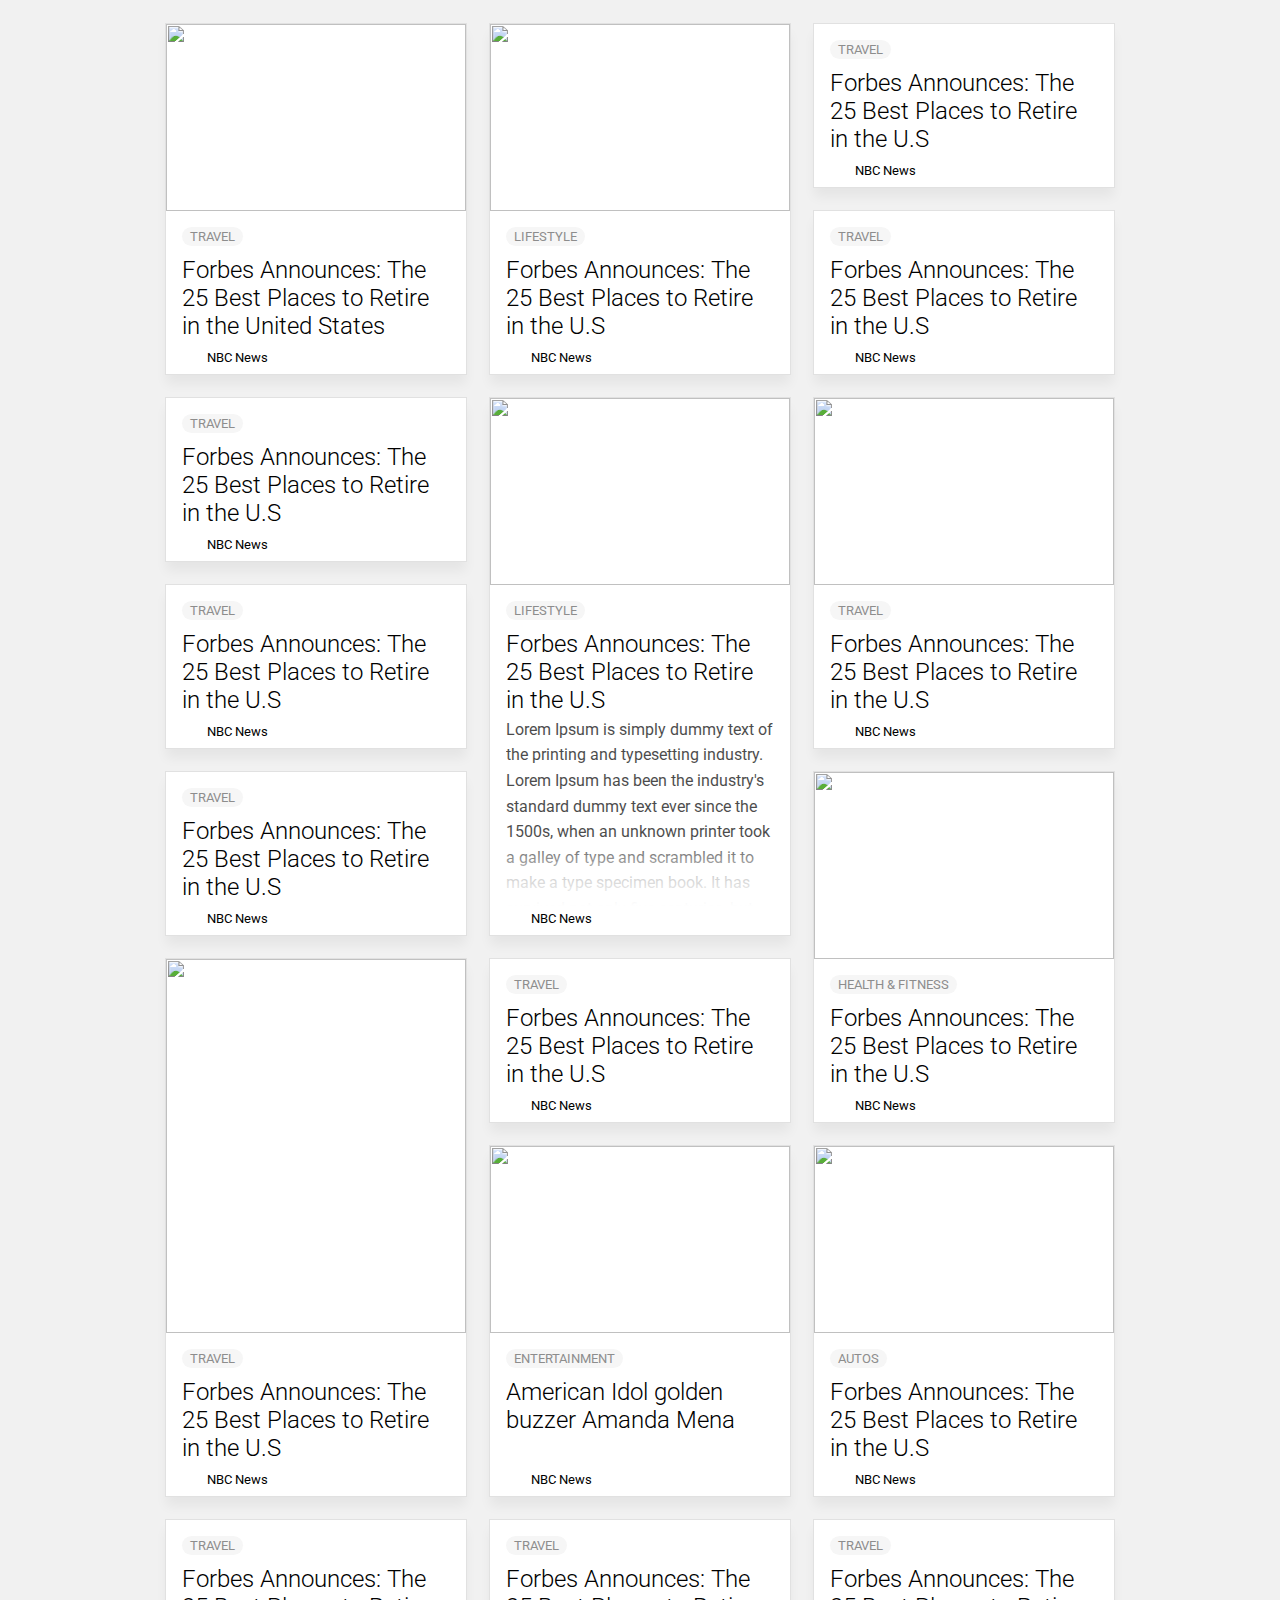
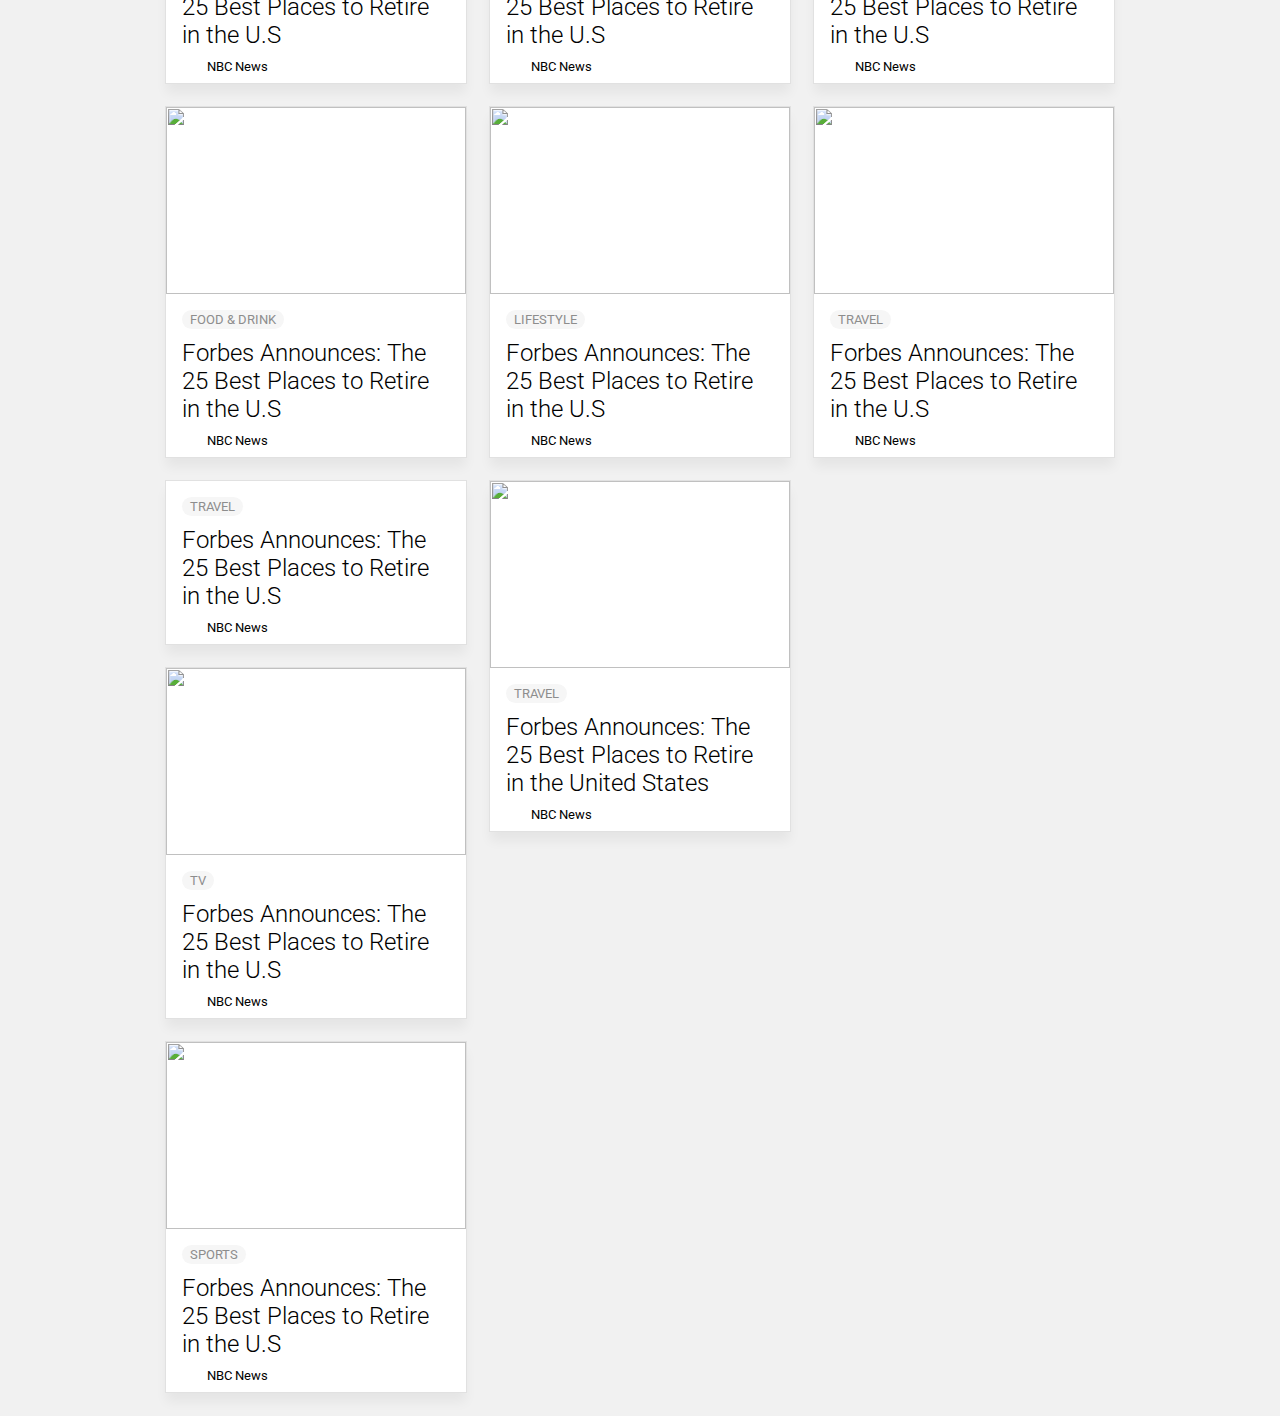
==== commit e70fd516: "Feed Layout Changes" ====
--- a/index.html
+++ b/index.html
@@ -12,7 +12,115 @@
 </head>
 
 <body>
-
+  <div class="wrapper-wide">
+      <a href="#0" class="item item-wide">
+        <div class="img-wrapper">
+          <img src="https://4.bp.blogspot.com/-fwoMbp_nMxE/WZw03CimkQI/AAAAAAABnPA/OPUk85Re6oM5lIv8jTlJzU_qcPhhWKYbgCLcBGAs/s640/t-ivanka-trump-jared-stephen-bannon.jpg" alt="">
+        </div>
+        <div class="content">
+          <div class="category">Travel</div>
+          <div class="headline">
+            Forbes Announces: The 25 Best Places to Retire in the United States
+          </div>
+          <p>
+            Lorem Ipsum is simply dummy text of the printing and typesetting industry. Lorem Ipsum has been the industry's
+            standard dummy text ever since the 1500s, when an unknown printer took a galley of type and scrambled it to
+            make a type specimen book. It has survived not only five centuries, but also the leap into electronic
+            typesetting, remaining essentially unchanged. It was popularised in the 1960s with the release of Letraset
+            sheets containing Lorem Ipsum passages, and more recently with desktop publishing software like Aldus
+            PageMaker including versions of Lorem Ipsum.
+          </p>
+          <div class="source">
+            <span>
+              <img src="https://evckmir.files.wordpress.com/2018/09/favicon.png?w=201" width="16" height="16" alt="">
+              <small>NBC News</small>
+            </span>
+          </div>
+        </div>
+      </a>
+      
+      <a href="#0" class="item">
+        <div class="img-wrapper">
+          <img src="http://n.sinaimg.cn/front/270/w640h430/20181119/MbGG-hmhhnqt1164700.jpg"
+            alt="">
+        </div>
+        <div class="content">
+          <div class="category">Lifestyle</div>
+          <div class="headline">
+            Forbes Announces: The 25 Best Places to Retire in the U.S
+          </div>
+          <p>
+            Lorem Ipsum is simply dummy text of the printing and typesetting industry. Lorem Ipsum has been the industry's
+            standard dummy text ever since the 1500s, when an unknown printer took a galley of type and scrambled it to
+            make a type specimen book. It has survived not only five centuries, but also the leap into electronic
+            typesetting, remaining essentially unchanged. It was popularised in the 1960s with the release of Letraset
+            sheets containing Lorem Ipsum passages, and more recently with desktop publishing software like Aldus
+            PageMaker including versions of Lorem Ipsum.
+          </p>
+          <div class="source">
+            <span>
+              <img src="https://evckmir.files.wordpress.com/2018/09/favicon.png?w=201" width="16" height="16" alt="">
+              <small>NBC News</small>
+            </span>
+          </div>
+        </div>
+      </a>
+
+      <a href="#0" class="item item-small">
+        <div class="img-wrapper">
+          <img src="https://www.rd.com/wp-content/uploads/2017/12/00_Top-Travel-Trends-for-2018_209155915_06photo_FT.jpg"
+            alt="">
+        </div>
+        <div class="content">
+          <div class="category">Travel</div>
+          <div class="headline">
+            Forbes Announces: The 25 Best Places to Retire in the U.S
+          </div>
+          <p>
+            Lorem Ipsum is simply dummy text of the printing and typesetting industry. Lorem Ipsum has been the industry's
+            standard dummy text ever since the 1500s, when an unknown printer took a galley of type and scrambled it to
+            make a type specimen book. It has survived not only five centuries, but also the leap into electronic
+            typesetting, remaining essentially unchanged. It was popularised in the 1960s with the release of Letraset
+            sheets containing Lorem Ipsum passages, and more recently with desktop publishing software like Aldus
+            PageMaker including versions of Lorem Ipsum.
+          </p>
+          <div class="source">
+            <span>
+              <img src="https://evckmir.files.wordpress.com/2018/09/favicon.png?w=201" width="16" height="16" alt="">
+              <small>NBC News</small>
+            </span>
+          </div>
+        </div>
+      </a>
+
+      <a href="#0" class="item item-small">
+        <div class="img-wrapper">
+          <img src="https://www.rd.com/wp-content/uploads/2017/12/00_Top-Travel-Trends-for-2018_209155915_06photo_FT.jpg"
+            alt="">
+        </div>
+        <div class="content">
+          <div class="category">Travel</div>
+          <div class="headline">
+            Forbes Announces: The 25 Best Places to Retire in the U.S
+          </div>
+          <p>
+            Lorem Ipsum is simply dummy text of the printing and typesetting industry. Lorem Ipsum has been the industry's
+            standard dummy text ever since the 1500s, when an unknown printer took a galley of type and scrambled it to
+            make a type specimen book. It has survived not only five centuries, but also the leap into electronic
+            typesetting, remaining essentially unchanged. It was popularised in the 1960s with the release of Letraset
+            sheets containing Lorem Ipsum passages, and more recently with desktop publishing software like Aldus
+            PageMaker including versions of Lorem Ipsum.
+          </p>
+          <div class="source">
+            <span>
+              <img src="https://evckmir.files.wordpress.com/2018/09/favicon.png?w=201" width="16" height="16" alt="">
+              <small>NBC News</small>
+            </span>
+          </div>
+        </div>
+      </a>
+  </div>
+  
   <div class="wrapper">
     <a href="#0" class="item item-small">
       <div class="img-wrapper">
@@ -444,7 +552,7 @@
         </div>
       </div>
     </a>
-
+    
     <a href="#0" class="item item-small">
       <div class="img-wrapper">
         <img src="https://www.rd.com/wp-content/uploads/2017/12/00_Top-Travel-Trends-for-2018_209155915_06photo_FT.jpg"
@@ -474,8 +582,90 @@
 
   </div>
 
+  <div class="wrapper-wide">
+      <a href="#0" class="item">
+        <div class="img-wrapper">
+          <img src="https://laistassets.scprdev.org/i/f28dfcef3a31321e31fff6e498e21934/5b2c33704488b30009270228-original.jpg"
+            alt="">
+        </div>
+        <div class="content">
+          <div class="category">Lifestyle</div>
+          <div class="headline">
+            Forbes Announces: The 25 Best Places to Retire in the U.S
+          </div>
+          <p>
+            Lorem Ipsum is simply dummy text of the printing and typesetting industry. Lorem Ipsum has been the industry's
+            standard dummy text ever since the 1500s, when an unknown printer took a galley of type and scrambled it to
+            make a type specimen book. It has survived not only five centuries, but also the leap into electronic
+            typesetting, remaining essentially unchanged. It was popularised in the 1960s with the release of Letraset
+            sheets containing Lorem Ipsum passages, and more recently with desktop publishing software like Aldus
+            PageMaker including versions of Lorem Ipsum.
+          </p>
+          <div class="source">
+            <span>
+              <img src="https://evckmir.files.wordpress.com/2018/09/favicon.png?w=201" width="16" height="16" alt="">
+              <small>NBC News</small>
+            </span>
+          </div>
+        </div>
+      </a>
+
+      <a href="#0" class="item">
+        <div class="img-wrapper">
+          <img src="https://images-na.ssl-images-amazon.com/images/I/71JgCEo4yEL._SL1500_.jpg"
+            alt="">
+        </div>
+        <div class="content">
+          <div class="category">Travel</div>
+          <div class="headline">
+            Forbes Announces: The 25 Best Places to Retire in the U.S
+          </div>
+          <p>
+            Lorem Ipsum is simply dummy text of the printing and typesetting industry. Lorem Ipsum has been the industry's
+            standard dummy text ever since the 1500s, when an unknown printer took a galley of type and scrambled it to
+            make a type specimen book. It has survived not only five centuries, but also the leap into electronic
+            typesetting, remaining essentially unchanged. It was popularised in the 1960s with the release of Letraset
+            sheets containing Lorem Ipsum passages, and more recently with desktop publishing software like Aldus
+            PageMaker including versions of Lorem Ipsum.
+          </p>
+          <div class="source">
+            <span>
+              <img src="https://evckmir.files.wordpress.com/2018/09/favicon.png?w=201" width="16" height="16" alt="">
+              <small>NBC News</small>
+            </span>
+          </div>
+        </div>
+      </a>
+
+      <a href="#0" class="item item-wide">
+          <div class="img-wrapper">
+            <img src="http://p0.ipstatp.com/large/005acee8a3aac0a14e0b" alt="">
+          </div>
+          <div class="content">
+            <div class="category">Travel</div>
+            <div class="headline">
+              Forbes Announces: The 25 Best Places to Retire in the United States
+            </div>
+            <p>
+              Lorem Ipsum is simply dummy text of the printing and typesetting industry. Lorem Ipsum has been the industry's
+              standard dummy text ever since the 1500s, when an unknown printer took a galley of type and scrambled it to
+              make a type specimen book. It has survived not only five centuries, but also the leap into electronic
+              typesetting, remaining essentially unchanged. It was popularised in the 1960s with the release of Letraset
+              sheets containing Lorem Ipsum passages, and more recently with desktop publishing software like Aldus
+              PageMaker including versions of Lorem Ipsum.
+            </p>
+            <div class="source">
+              <span>
+                <img src="https://evckmir.files.wordpress.com/2018/09/favicon.png?w=201" width="16" height="16" alt="">
+                <small>NBC News</small>
+              </span>
+            </div>
+          </div>
+        </a>
+  </div>
 </body>
 
 <script src="js/script.js"></script>
+<script src="https://code.iconify.design/1/1.0.2/iconify.min.js"></script>
 
 </html>--- a/css/style.min.css
+++ b/css/style.min.css
@@ -1,2 +1,2 @@
-html{box-sizing:border-box}*,*:before,*:after{box-sizing:inherit}html,body{width:100%;height:100%}body{font-family:'Roboto', sans-serif;margin:0;cursor:default;background-color:#f1f1f1}a,a:focus,a:active,a:visited{transition:all 0.3s ease-in-out;text-decoration:none;color:inherit}.wrapper{height:100%;margin:0 auto}.wrapper .col{float:left}.wrapper .col .item{position:relative;background-color:#fff;display:block;margin:1.5rem 0.75rem;outline:1px solid #e1e1e1;overflow:hidden;width:18.75rem;height:21.875rem;box-shadow:0px 10px 11px 0px rgba(0,0,0,0.05);transition:all 0.3s ease-in-out}.wrapper .col .item:hover{box-shadow:0px 1px 1px 1px rgba(0,0,0,0.06);transform:translateY(4px)}.wrapper .col .item:hover .headline{color:#47c9e5}.wrapper .col .item:nth-child(even){-webkit-animation-name:fadeInUp;animation-name:fadeInUp;-webkit-animation-duration:1s;animation-duration:1s;-webkit-animation-fill-mode:initial;animation-fill-mode:initial}.wrapper .col .item:nth-child(odd){-webkit-animation-name:fadeInDown;animation-name:fadeInDown;-webkit-animation-duration:1s;animation-duration:1s;-webkit-animation-fill-mode:initial;animation-fill-mode:initial}.wrapper .col .item p{display:none;line-height:1.6;opacity:.7;margin-top:0}.wrapper .col .item .img-wrapper{overflow:hidden;height:10.875rem}.wrapper .col .item .img-wrapper img{object-fit:cover;width:100%;height:100%}.wrapper .col .item .content{padding:.5rem 1rem}.wrapper .col .item .content .category{display:inline-block;font-size:0.8125rem;color:#8d8d8d;text-transform:uppercase;background-color:#f6f6f6;padding:2px 8px;border-radius:50px;margin-top:.3rem}.wrapper .col .item .content .category:hover{background-color:#47c9e5;color:#fff}.wrapper .col .item .content .headline{position:relative;font-size:1.5rem;margin:.6rem 0;z-index:1;overflow:hidden;height:5.5rem;transition:all 0.3s ease-in-out}.wrapper .col .item .content .source{position:absolute;bottom:0;padding-bottom:.5rem;width:100%}.wrapper .col .item .content .source:before{position:absolute;right:0;bottom:0;width:100%;height:6rem;background:linear-gradient(transparent, rgba(255,255,255,0.75) 40%, #fff 70%, #fff);content:''}.wrapper .col .item .content .source span{position:relative}.wrapper .col .item .content .source span img{vertical-align:sub;margin-right:5px}.wrapper .col .item.item-small{height:10.1875rem}.wrapper .col .item.item-small .img-wrapper,.wrapper .col .item.item-small p{display:none}.wrapper .col .item.item-large{height:33.5625rem}.wrapper .col .item.item-large p{display:block}.wrapper .col .item.item-large .headline{position:static;height:auto;overflow:auto}.wrapper .col .item.item-extra-large{height:33.5625rem}.wrapper .col .item.item-extra-large .img-wrapper{overflow:hidden;height:22.5625rem}@-webkit-keyframes fadeInUp{0%{opacity:0;-webkit-transform:translateY(20px)}100%{opacity:1;-webkit-transform:translateY(0)}}@keyframes fadeInUp{0%{opacity:0;transform:translateY(20px)}100%{opacity:1;transform:translateY(0)}}@-webkit-keyframes fadeInDown{0%{opacity:0;-webkit-transform:translateY(-20px)}100%{opacity:1;-webkit-transform:translateY(0)}}@keyframes fadeInDown{0%{opacity:0;transform:translateY(-20px)}100%{opacity:1;transform:translateY(0)}}@media (min-width: 324px){.wrapper{width:324px}}@media (min-width: 648px){.wrapper{width:648px}}@media (min-width: 972px){.wrapper{width:972px}}@media (min-width: 1296px){.wrapper{width:1296px}}
+html{box-sizing:border-box;font-size:16px}*,*:before,*:after{box-sizing:inherit}html,body{width:100%;height:100%}body{font-family:'Roboto', sans-serif;margin:0;cursor:default;background-color:#f1f1f1;padding:1.5rem}a,a:focus,a:active,a:visited{transition:all 0.3s ease-in-out;text-decoration:none;color:inherit}.wrapper,.wrapper-wide{margin:0 auto}.wrapper .col,.wrapper-wide .col{float:left}.wrapper .item,.wrapper-wide .item{position:relative;background-color:#fff;display:block;margin:1.5rem 0.75rem;outline:1px solid #e1e1e1;overflow:hidden;width:18.75rem;height:21.875rem;box-shadow:0px 10px 11px 0px rgba(0,0,0,0.05);transition:all 0.3s ease-in-out}.wrapper .item:hover,.wrapper-wide .item:hover{box-shadow:0px 1px 1px 1px rgba(0,0,0,0.06);transform:translateY(4px)}.wrapper .item:hover .headline,.wrapper-wide .item:hover .headline{color:#47c9e5}.wrapper .item:nth-child(even),.wrapper-wide .item:nth-child(even){-webkit-animation-name:fadeInUp;animation-name:fadeInUp;-webkit-animation-duration:1s;animation-duration:1s;-webkit-animation-fill-mode:initial;animation-fill-mode:initial}.wrapper .item:nth-child(odd),.wrapper-wide .item:nth-child(odd){-webkit-animation-name:fadeInDown;animation-name:fadeInDown;-webkit-animation-duration:1s;animation-duration:1s;-webkit-animation-fill-mode:initial;animation-fill-mode:initial}.wrapper .item p,.wrapper-wide .item p{display:none;line-height:1.6;opacity:.7;margin-top:0}.wrapper .item .img-wrapper,.wrapper-wide .item .img-wrapper{overflow:hidden;height:11.6875rem}.wrapper .item .img-wrapper img,.wrapper-wide .item .img-wrapper img{object-fit:cover;width:100%;height:100%}.wrapper .item .content,.wrapper-wide .item .content{padding:.7rem 1rem}.wrapper .item .content .category,.wrapper-wide .item .content .category{display:inline-block;font-size:0.8125rem;color:#8d8d8d;text-transform:uppercase;background-color:#f6f6f6;padding:2px 8px;border-radius:50px;margin-top:.3rem}.wrapper .item .content .category:hover,.wrapper-wide .item .content .category:hover{background-color:#47c9e5;color:#fff}.wrapper .item .content .headline,.wrapper-wide .item .content .headline{position:relative;font-size:1.5rem;margin-top:.6rem;margin-bottom:.2rem;z-index:1;overflow:hidden;height:5.5rem;transition:all 0.3s ease-in-out;font-weight:300}.wrapper .item .content .source,.wrapper-wide .item .content .source{position:absolute;bottom:0;left:0;padding-left:1rem;padding-bottom:.5rem;width:100%}.wrapper .item .content .source:before,.wrapper-wide .item .content .source:before{position:absolute;right:0;bottom:0;width:100%;height:6rem;background:linear-gradient(transparent, rgba(255,255,255,0.75) 40%, #fff 70%, #fff);content:''}.wrapper .item .content .source span,.wrapper-wide .item .content .source span{position:relative}.wrapper .item .content .source span img,.wrapper-wide .item .content .source span img{vertical-align:sub;margin-right:5px}.wrapper .item.item-small,.wrapper-wide .item.item-small{height:10.1875rem}.wrapper .item.item-small .img-wrapper,.wrapper .item.item-small p,.wrapper-wide .item.item-small .img-wrapper,.wrapper-wide .item.item-small p{display:none}.wrapper .item.item-large,.wrapper-wide .item.item-large{height:33.5625rem}.wrapper .item.item-large p,.wrapper-wide .item.item-large p{display:block}.wrapper .item.item-large .headline,.wrapper-wide .item.item-large .headline{position:static;height:auto;overflow:auto}.wrapper .item.item-extra-large,.wrapper-wide .item.item-extra-large{height:33.5625rem}.wrapper .item.item-extra-large .img-wrapper,.wrapper-wide .item.item-extra-large .img-wrapper{overflow:hidden;height:23.375rem}.wrapper{clear:both;height:100%}.wrapper .item:first-child{margin-top:0}.wrapper-wide .item{float:left;margin-top:0}@-webkit-keyframes fadeInUp{0%{opacity:0;-webkit-transform:translateY(20px)}100%{opacity:1;-webkit-transform:translateY(0)}}@keyframes fadeInUp{0%{opacity:0;transform:translateY(20px)}100%{opacity:1;transform:translateY(0)}}@-webkit-keyframes fadeInDown{0%{opacity:0;-webkit-transform:translateY(-20px)}100%{opacity:1;-webkit-transform:translateY(0)}}@keyframes fadeInDown{0%{opacity:0;transform:translateY(-20px)}100%{opacity:1;transform:translateY(0)}}@media (min-width: 324px){.wrapper,.wrapper-wide{width:324px}}@media (min-width: 648px){.wrapper,.wrapper-wide{width:648px}}@media (min-width: 972px){.wrapper,.wrapper-wide{width:972px}}@media (min-width: 1296px){.wrapper,.wrapper-wide{width:1296px}.wrapper .item.item-wide,.wrapper-wide .item.item-wide{width:39rem}.wrapper .item.item-wide .img-wrapper,.wrapper-wide .item.item-wide .img-wrapper{height:auto}.wrapper .item.item-wide .content,.wrapper-wide .item.item-wide .content{position:absolute;bottom:0;color:#fff;width:100%}.wrapper .item.item-wide .content .category,.wrapper-wide .item.item-wide .content .category{display:none}.wrapper .item.item-wide .content .headline,.wrapper-wide .item.item-wide .content .headline{height:auto;max-height:5.5rem;margin-bottom:1.2rem}.wrapper .item.item-wide .content .source:before,.wrapper-wide .item.item-wide .content .source:before{background:linear-gradient(0deg, rgba(0,0,0,0.95) 0, transparent 100%)}}
 /*# sourceMappingURL=style.min.css.map */
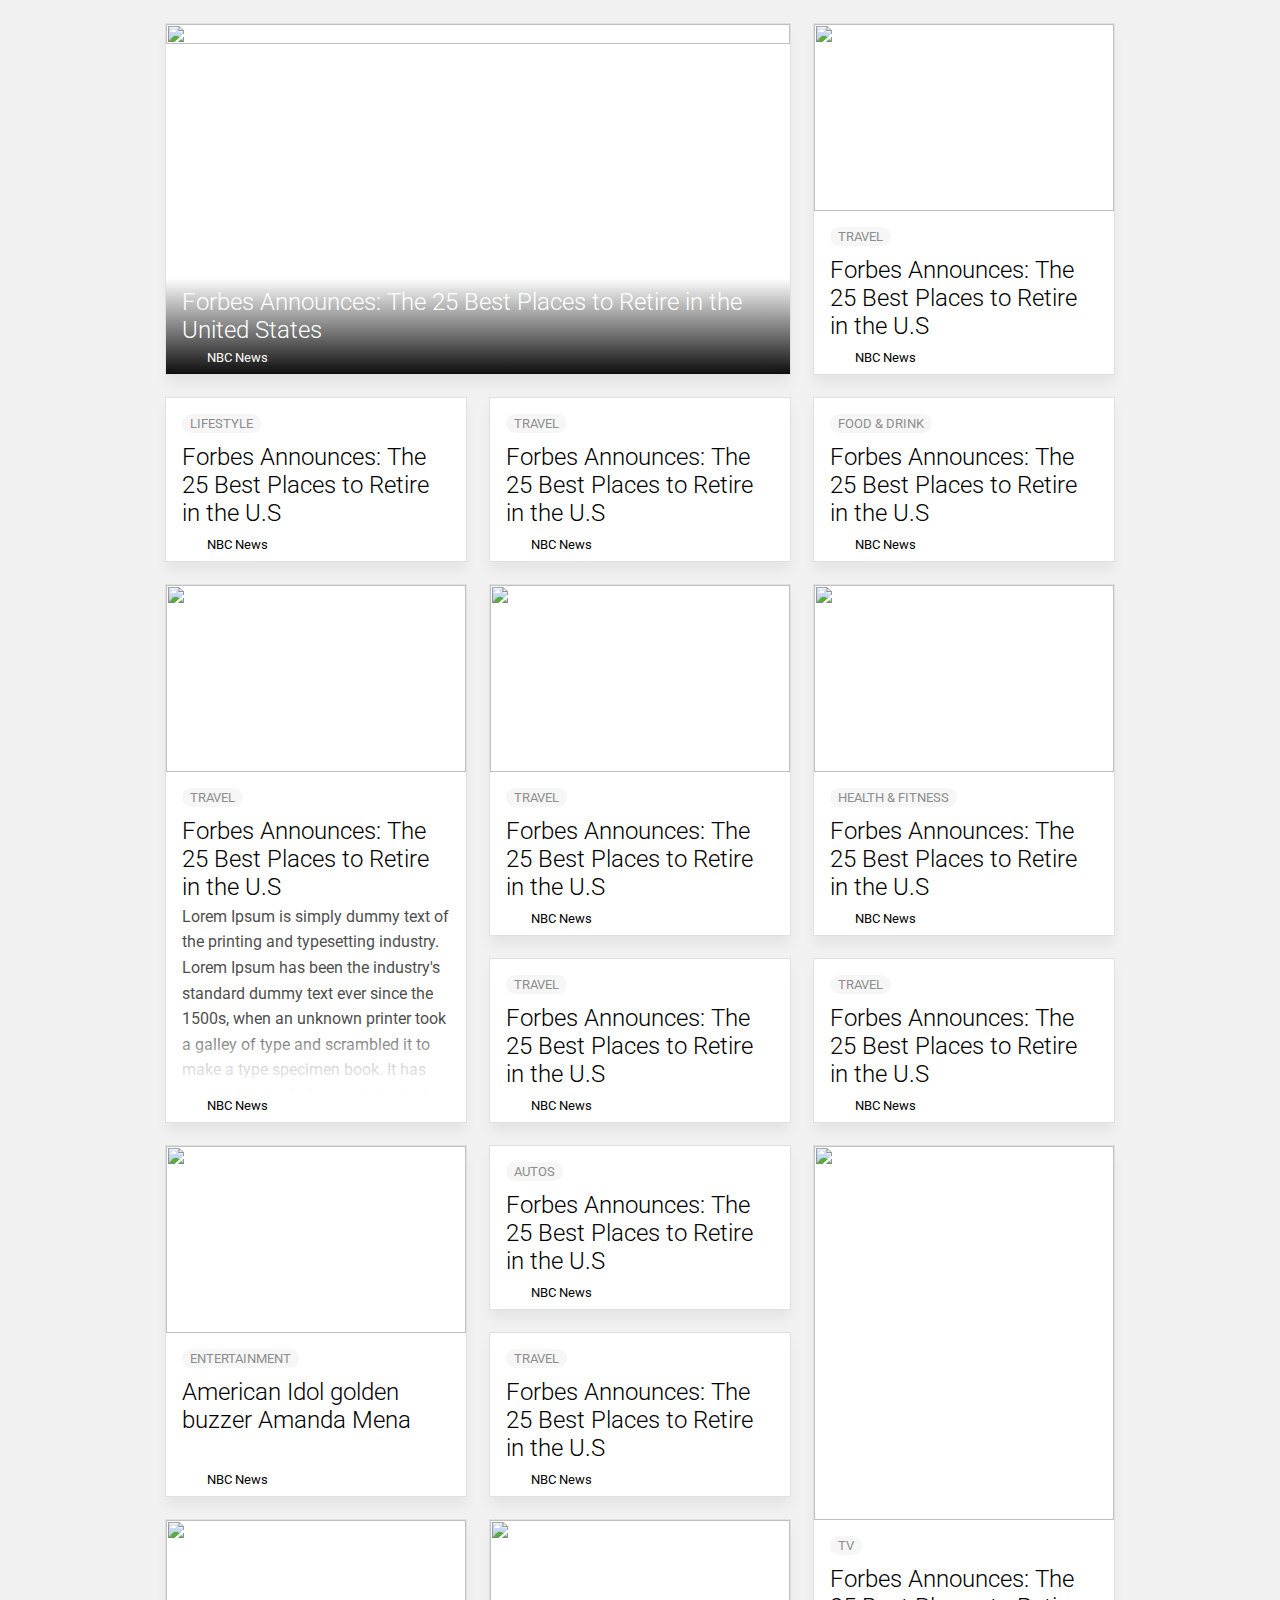
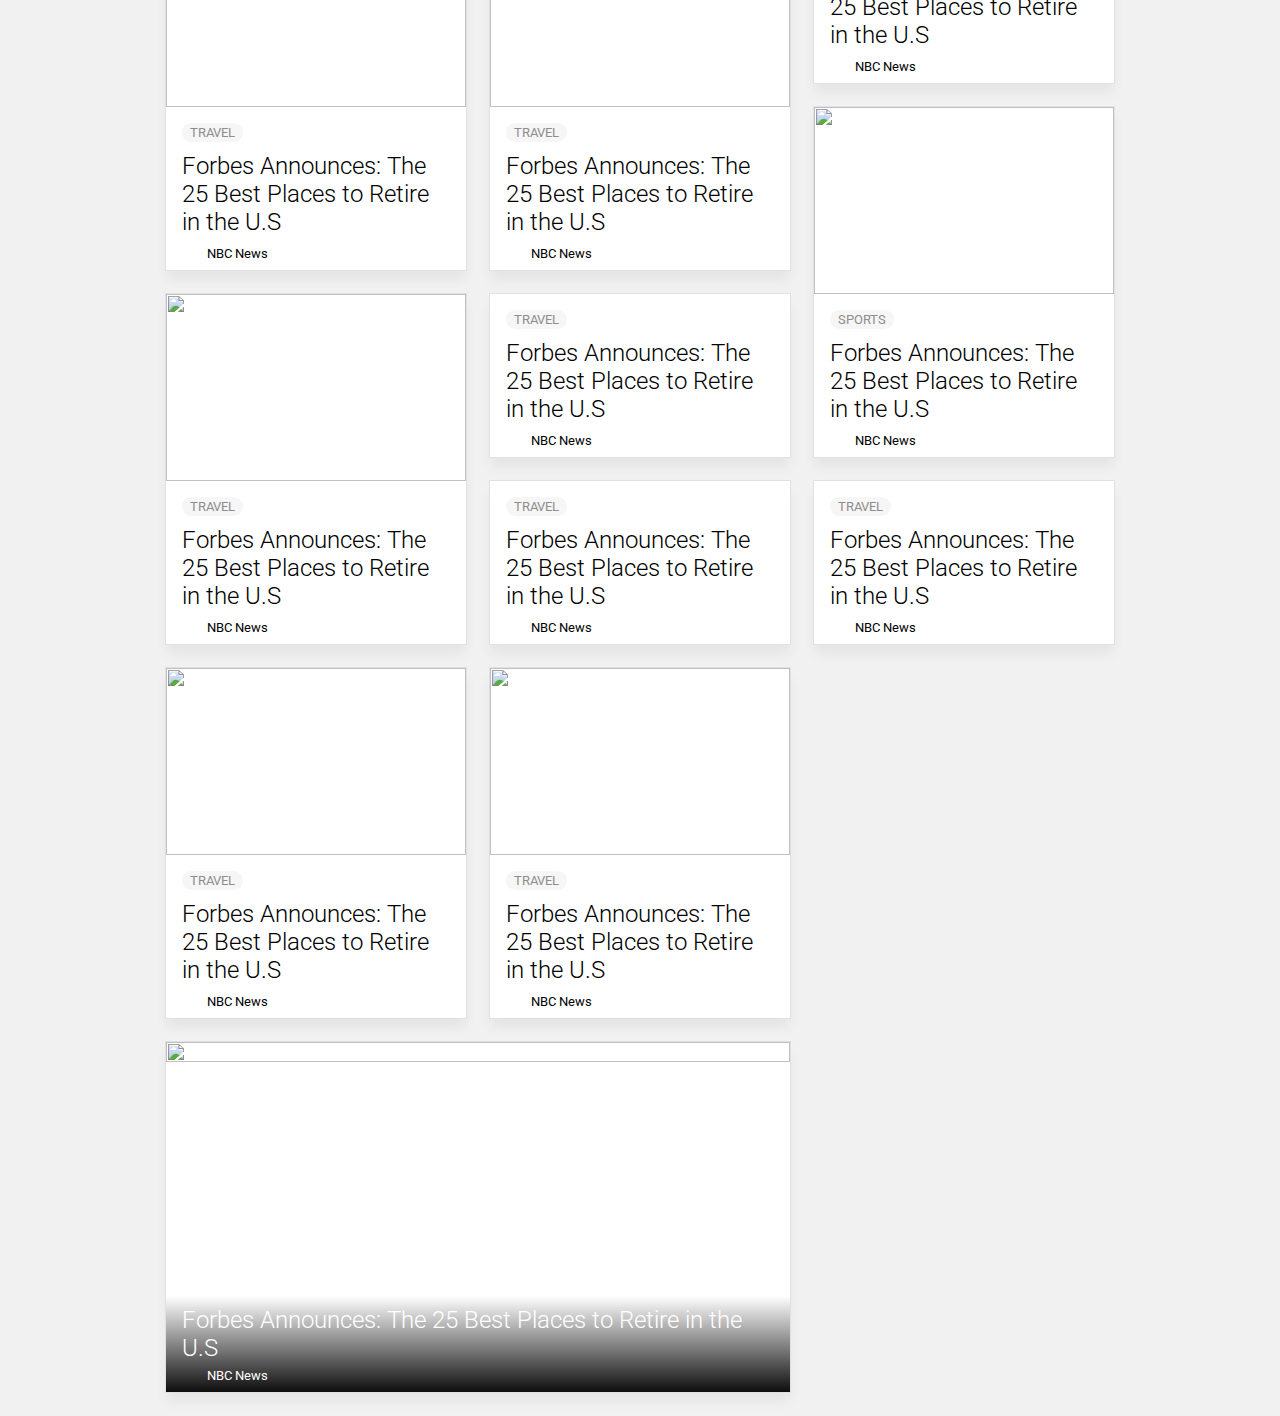
==== commit 56f99877: "Display grid layout" ====
--- a/index.html
+++ b/index.html
@@ -12,15 +12,67 @@
 </head>
 
 <body>
-  <div class="wrapper-wide">
-      <a href="#0" class="item item-wide">
+  <div class="wrapper">
+    <a href="#0" class="item item-wide">
+      <div class="img-wrapper">
+        <img src="https://4.bp.blogspot.com/-fwoMbp_nMxE/WZw03CimkQI/AAAAAAABnPA/OPUk85Re6oM5lIv8jTlJzU_qcPhhWKYbgCLcBGAs/s640/t-ivanka-trump-jared-stephen-bannon.jpg" alt="">
+      </div>
+      <div class="content">
+        <div class="category">Travel</div>
+        <div class="headline">
+          Forbes Announces: The 25 Best Places to Retire in the United States
+        </div>
+        <p>
+          Lorem Ipsum is simply dummy text of the printing and typesetting industry. Lorem Ipsum has been the industry's
+          standard dummy text ever since the 1500s, when an unknown printer took a galley of type and scrambled it to
+          make a type specimen book. It has survived not only five centuries, but also the leap into electronic
+          typesetting, remaining essentially unchanged. It was popularised in the 1960s with the release of Letraset
+          sheets containing Lorem Ipsum passages, and more recently with desktop publishing software like Aldus
+          PageMaker including versions of Lorem Ipsum.
+        </p>
+        <div class="source">
+          <span>
+            <img src="https://evckmir.files.wordpress.com/2018/09/favicon.png?w=201" width="16" height="16" alt="">
+            <small>NBC News</small>
+          </span>
+        </div>
+      </div>
+    </a>
+    <a href="#0" class="item">
+      <div class="img-wrapper">
+        <img src="http://n.sinaimg.cn/front/270/w640h430/20181119/MbGG-hmhhnqt1164700.jpg"
+          alt="">
+      </div>
+      <div class="content">
+        <div class="category">Travel</div>
+        <div class="headline">
+          Forbes Announces: The 25 Best Places to Retire in the U.S
+        </div>
+        <p>
+          Lorem Ipsum is simply dummy text of the printing and typesetting industry. Lorem Ipsum has been the industry's
+          standard dummy text ever since the 1500s, when an unknown printer took a galley of type and scrambled it to
+          make a type specimen book. It has survived not only five centuries, but also the leap into electronic
+          typesetting, remaining essentially unchanged. It was popularised in the 1960s with the release of Letraset
+          sheets containing Lorem Ipsum passages, and more recently with desktop publishing software like Aldus
+          PageMaker including versions of Lorem Ipsum.
+        </p>
+        <div class="source">
+          <span>
+            <img src="https://evckmir.files.wordpress.com/2018/09/favicon.png?w=201" width="16" height="16" alt="">
+            <small>NBC News</small>
+          </span>
+        </div>
+      </div>
+    </a>
+    <a href="#0" class="item item-small">
         <div class="img-wrapper">
-          <img src="https://4.bp.blogspot.com/-fwoMbp_nMxE/WZw03CimkQI/AAAAAAABnPA/OPUk85Re6oM5lIv8jTlJzU_qcPhhWKYbgCLcBGAs/s640/t-ivanka-trump-jared-stephen-bannon.jpg" alt="">
+          <img src="https://media.istockphoto.com/photos/kayaking-picture-id512339722?k=6&m=512339722&s=612x612&w=0&h=tL08lqCWsCHU-76ke_h4Q6QnFwaiZNtEk-mRNQJk1vE="
+            alt="">
         </div>
         <div class="content">
-          <div class="category">Travel</div>
+          <div class="category">Lifestyle</div>
           <div class="headline">
-            Forbes Announces: The 25 Best Places to Retire in the United States
+            Forbes Announces: The 25 Best Places to Retire in the U.S
           </div>
           <p>
             Lorem Ipsum is simply dummy text of the printing and typesetting industry. Lorem Ipsum has been the industry's
@@ -38,16 +90,197 @@
           </div>
         </div>
       </a>
-      
-      <a href="#0" class="item">
+    <a href="#0" class="item item-small">
+      <div class="img-wrapper">
+        <img src="https://www.rd.com/wp-content/uploads/2017/12/00_Top-Travel-Trends-for-2018_209155915_06photo_FT.jpg"
+          alt="">
+      </div>
+      <div class="content">
+        <div class="category">Travel</div>
+        <div class="headline">
+          Forbes Announces: The 25 Best Places to Retire in the U.S
+        </div>
+        <p>
+          Lorem Ipsum is simply dummy text of the printing and typesetting industry. Lorem Ipsum has been the industry's
+          standard dummy text ever since the 1500s, when an unknown printer took a galley of type and scrambled it to
+          make a type specimen book. It has survived not only five centuries, but also the leap into electronic
+          typesetting, remaining essentially unchanged. It was popularised in the 1960s with the release of Letraset
+          sheets containing Lorem Ipsum passages, and more recently with desktop publishing software like Aldus
+          PageMaker including versions of Lorem Ipsum.
+        </p>
+        <div class="source">
+          <span>
+            <img src="https://evckmir.files.wordpress.com/2018/09/favicon.png?w=201" width="16" height="16" alt="">
+            <small>NBC News</small>
+          </span>
+        </div>
+      </div>
+    </a>
+    <a href="#0" class="item item-small">
+      <div class="img-wrapper">
+        <img src="https://www.hiamag.com/sites/default/files/article/28/10/2017/6120046-79624419.jpg"
+          alt="">
+      </div>
+      <div class="content">
+        <div class="category">Food &amp; Drink</div>
+        <div class="headline">
+          Forbes Announces: The 25 Best Places to Retire in the U.S
+        </div>
+        <p>
+          Lorem Ipsum is simply dummy text of the printing and typesetting industry. Lorem Ipsum has been the industry's
+          standard dummy text ever since the 1500s, when an unknown printer took a galley of type and scrambled it to
+          make a type specimen book. It has survived not only five centuries, but also the leap into electronic
+          typesetting, remaining essentially unchanged. It was popularised in the 1960s with the release of Letraset
+          sheets containing Lorem Ipsum passages, and more recently with desktop publishing software like Aldus
+          PageMaker including versions of Lorem Ipsum.
+        </p>
+        <div class="source">
+          <span>
+            <img src="https://evckmir.files.wordpress.com/2018/09/favicon.png?w=201" width="16" height="16" alt="">
+            <small>NBC News</small>
+          </span>
+        </div>
+      </div>
+    </a>
+    <a href="#0" class="item item-large">
+      <div class="img-wrapper">
+        <img src="https://media.istockphoto.com/photos/kayaking-picture-id512339722?k=6&m=512339722&s=612x612&w=0&h=tL08lqCWsCHU-76ke_h4Q6QnFwaiZNtEk-mRNQJk1vE="
+          alt="">
+      </div>
+      <div class="content">
+        <div class="category">Travel</div>
+        <div class="headline">
+          Forbes Announces: The 25 Best Places to Retire in the U.S
+        </div>
+        <p>
+          Lorem Ipsum is simply dummy text of the printing and typesetting industry. Lorem Ipsum has been the industry's
+          standard dummy text ever since the 1500s, when an unknown printer took a galley of type and scrambled it to
+          make a type specimen book. It has survived not only five centuries, but also the leap into electronic
+          typesetting, remaining essentially unchanged. It was popularised in the 1960s with the release of Letraset
+          sheets containing Lorem Ipsum passages, and more recently with desktop publishing software like Aldus
+          PageMaker including versions of Lorem Ipsum.
+        </p>
+        <div class="source">
+          <span>
+            <img src="https://evckmir.files.wordpress.com/2018/09/favicon.png?w=201" width="16" height="16" alt="">
+            <small>NBC News</small>
+          </span>
+        </div>
+      </div>
+    </a>
+    <a href="#0" class="item">
+      <div class="img-wrapper">
+        <img src="https://www.rd.com/wp-content/uploads/2017/12/00_Top-Travel-Trends-for-2018_209155915_06photo_FT.jpg"
+          alt="">
+      </div>
+      <div class="content">
+        <div class="category">Travel</div>
+        <div class="headline">
+          Forbes Announces: The 25 Best Places to Retire in the U.S
+        </div>
+        <p>
+          Lorem Ipsum is simply dummy text of the printing and typesetting industry. Lorem Ipsum has been the industry's
+          standard dummy text ever since the 1500s, when an unknown printer took a galley of type and scrambled it to
+          make a type specimen book. It has survived not only five centuries, but also the leap into electronic
+          typesetting, remaining essentially unchanged. It was popularised in the 1960s with the release of Letraset
+          sheets containing Lorem Ipsum passages, and more recently with desktop publishing software like Aldus
+          PageMaker including versions of Lorem Ipsum.
+        </p>
+        <div class="source">
+          <span>
+            <img src="https://evckmir.files.wordpress.com/2018/09/favicon.png?w=201" width="16" height="16" alt="">
+            <small>NBC News</small>
+          </span>
+        </div>
+      </div>
+    </a>
+    <a href="#0" class="item">
+      <div class="img-wrapper">
+        <img src="https://www.hiamag.com/sites/default/files/article/28/10/2017/6120046-79624419.jpg"
+          alt="">
+      </div>
+      <div class="content">
+        <div class="category">Health &amp; Fitness</div>
+        <div class="headline">
+          Forbes Announces: The 25 Best Places to Retire in the U.S
+        </div>
+        <p>
+          Lorem Ipsum is simply dummy text of the printing and typesetting industry. Lorem Ipsum has been the industry's
+          standard dummy text ever since the 1500s, when an unknown printer took a galley of type and scrambled it to
+          make a type specimen book. It has survived not only five centuries, but also the leap into electronic
+          typesetting, remaining essentially unchanged. It was popularised in the 1960s with the release of Letraset
+          sheets containing Lorem Ipsum passages, and more recently with desktop publishing software like Aldus
+          PageMaker including versions of Lorem Ipsum.
+        </p>
+        <div class="source">
+          <span>
+            <img src="https://evckmir.files.wordpress.com/2018/09/favicon.png?w=201" width="16" height="16" alt="">
+            <small>NBC News</small>
+          </span>
+        </div>
+      </div>
+    </a>
+    <a href="#0" class="item item-small">
+      <div class="img-wrapper">
+        <img src="https://www.rd.com/wp-content/uploads/2017/12/00_Top-Travel-Trends-for-2018_209155915_06photo_FT.jpg"
+          alt="">
+      </div>
+      <div class="content">
+        <div class="category">Travel</div>
+        <div class="headline">
+          Forbes Announces: The 25 Best Places to Retire in the U.S
+        </div>
+        <p>
+          Lorem Ipsum is simply dummy text of the printing and typesetting industry. Lorem Ipsum has been the industry's
+          standard dummy text ever since the 1500s, when an unknown printer took a galley of type and scrambled it to
+          make a type specimen book. It has survived not only five centuries, but also the leap into electronic
+          typesetting, remaining essentially unchanged. It was popularised in the 1960s with the release of Letraset
+          sheets containing Lorem Ipsum passages, and more recently with desktop publishing software like Aldus
+          PageMaker including versions of Lorem Ipsum.
+        </p>
+        <div class="source">
+          <span>
+            <img src="https://evckmir.files.wordpress.com/2018/09/favicon.png?w=201" width="16" height="16" alt="">
+            <small>NBC News</small>
+          </span>
+        </div>
+      </div>
+    </a>
+    <a href="#0" class="item item-small">
+      <div class="img-wrapper">
+        <img src="https://www.rd.com/wp-content/uploads/2017/12/00_Top-Travel-Trends-for-2018_209155915_06photo_FT.jpg"
+          alt="">
+      </div>
+      <div class="content">
+        <div class="category">Travel</div>
+        <div class="headline">
+          Forbes Announces: The 25 Best Places to Retire in the U.S
+        </div>
+        <p>
+          Lorem Ipsum is simply dummy text of the printing and typesetting industry. Lorem Ipsum has been the industry's
+          standard dummy text ever since the 1500s, when an unknown printer took a galley of type and scrambled it to
+          make a type specimen book. It has survived not only five centuries, but also the leap into electronic
+          typesetting, remaining essentially unchanged. It was popularised in the 1960s with the release of Letraset
+          sheets containing Lorem Ipsum passages, and more recently with desktop publishing software like Aldus
+          PageMaker including versions of Lorem Ipsum.
+        </p>
+        <div class="source">
+          <span>
+            <img src="https://evckmir.files.wordpress.com/2018/09/favicon.png?w=201" width="16" height="16" alt="">
+            <small>NBC News</small>
+          </span>
+        </div>
+      </div>
+    </a> 
+    <a href="#0" class="item">
         <div class="img-wrapper">
-          <img src="http://n.sinaimg.cn/front/270/w640h430/20181119/MbGG-hmhhnqt1164700.jpg"
+          <img src="https://rethinkrethought.com/wp-content/uploads/2019/06/Health-and-Fitness.jpg"
             alt="">
         </div>
         <div class="content">
-          <div class="category">Lifestyle</div>
+          <div class="category">Entertainment</div>
           <div class="headline">
-            Forbes Announces: The 25 Best Places to Retire in the U.S
+            American Idol golden buzzer Amanda Mena
           </div>
           <p>
             Lorem Ipsum is simply dummy text of the printing and typesetting industry. Lorem Ipsum has been the industry's
@@ -65,14 +298,13 @@
           </div>
         </div>
       </a>
-
       <a href="#0" class="item item-small">
         <div class="img-wrapper">
-          <img src="https://www.rd.com/wp-content/uploads/2017/12/00_Top-Travel-Trends-for-2018_209155915_06photo_FT.jpg"
+          <img src="https://cdn.motor1.com/images/mgl/RjNzP/s4/2017-porsche-911-turbo-s-exclusive-series.jpg"
             alt="">
         </div>
         <div class="content">
-          <div class="category">Travel</div>
+          <div class="category">Autos</div>
           <div class="headline">
             Forbes Announces: The 25 Best Places to Retire in the U.S
           </div>
@@ -92,14 +324,13 @@
           </div>
         </div>
       </a>
-
-      <a href="#0" class="item item-small">
+      <a href="#0" class="item item-extra-large">
         <div class="img-wrapper">
-          <img src="https://www.rd.com/wp-content/uploads/2017/12/00_Top-Travel-Trends-for-2018_209155915_06photo_FT.jpg"
+          <img src="https://bbk12e1-cdn.myschoolcdn.com/112/photo/orig_photo338807_6646357.jpg?w=1920"
             alt="">
         </div>
         <div class="content">
-          <div class="category">Travel</div>
+          <div class="category">TV</div>
           <div class="headline">
             Forbes Announces: The 25 Best Places to Retire in the U.S
           </div>
@@ -119,43 +350,12 @@
           </div>
         </div>
       </a>
-  </div>
-  
-  <div class="wrapper">
-    <a href="#0" class="item item-small">
-      <div class="img-wrapper">
-        <img src="https://www.rd.com/wp-content/uploads/2017/12/00_Top-Travel-Trends-for-2018_209155915_06photo_FT.jpg"
-          alt="">
-      </div>
-      <div class="content">
-        <div class="category">Travel</div>
-        <div class="headline">
-          Forbes Announces: The 25 Best Places to Retire in the U.S
-        </div>
-        <p>
-          Lorem Ipsum is simply dummy text of the printing and typesetting industry. Lorem Ipsum has been the industry's
-          standard dummy text ever since the 1500s, when an unknown printer took a galley of type and scrambled it to
-          make a type specimen book. It has survived not only five centuries, but also the leap into electronic
-          typesetting, remaining essentially unchanged. It was popularised in the 1960s with the release of Letraset
-          sheets containing Lorem Ipsum passages, and more recently with desktop publishing software like Aldus
-          PageMaker including versions of Lorem Ipsum.
-        </p>
-        <div class="source">
-          <span>
-            <img src="https://evckmir.files.wordpress.com/2018/09/favicon.png?w=201" width="16" height="16" alt="">
-            <small>NBC News</small>
-          </span>
-        </div>
-      </div>
-    </a>
-
-    <a href="#0" class="item item-large">
+    <a href="#0" class="item item-small">
         <div class="img-wrapper">
-          <img src="https://media.istockphoto.com/photos/kayaking-picture-id512339722?k=6&m=512339722&s=612x612&w=0&h=tL08lqCWsCHU-76ke_h4Q6QnFwaiZNtEk-mRNQJk1vE="
-            alt="">
+          <img src="https://bbk12e1-cdn.myschoolcdn.com/112/photo/orig_photo338807_6646357.jpg?w=1920" alt="">
         </div>
         <div class="content">
-          <div class="category">Lifestyle</div>
+          <div class="category">Travel</div>
           <div class="headline">
             Forbes Announces: The 25 Best Places to Retire in the U.S
           </div>
@@ -174,206 +374,16 @@
             </span>
           </div>
         </div>
-      </a>
-
-    <a href="#0" class="item">
-      <div class="img-wrapper">
-        <img src="https://www.rd.com/wp-content/uploads/2017/12/00_Top-Travel-Trends-for-2018_209155915_06photo_FT.jpg"
-          alt="">
-      </div>
-      <div class="content">
-        <div class="category">Travel</div>
-        <div class="headline">
-          Forbes Announces: The 25 Best Places to Retire in the U.S
-        </div>
-        <p>
-          Lorem Ipsum is simply dummy text of the printing and typesetting industry. Lorem Ipsum has been the industry's
-          standard dummy text ever since the 1500s, when an unknown printer took a galley of type and scrambled it to
-          make a type specimen book. It has survived not only five centuries, but also the leap into electronic
-          typesetting, remaining essentially unchanged. It was popularised in the 1960s with the release of Letraset
-          sheets containing Lorem Ipsum passages, and more recently with desktop publishing software like Aldus
-          PageMaker including versions of Lorem Ipsum.
-        </p>
-        <div class="source">
-          <span>
-            <img src="https://evckmir.files.wordpress.com/2018/09/favicon.png?w=201" width="16" height="16" alt="">
-            <small>NBC News</small>
-          </span>
-        </div>
-      </div>
-    </a>
-
-    <a href="#0" class="item">
-      <div class="img-wrapper">
-        <img src="https://www.hiamag.com/sites/default/files/article/28/10/2017/6120046-79624419.jpg"
-          alt="">
-      </div>
-      <div class="content">
-        <div class="category">Food &amp; Drink</div>
-        <div class="headline">
-          Forbes Announces: The 25 Best Places to Retire in the U.S
-        </div>
-        <p>
-          Lorem Ipsum is simply dummy text of the printing and typesetting industry. Lorem Ipsum has been the industry's
-          standard dummy text ever since the 1500s, when an unknown printer took a galley of type and scrambled it to
-          make a type specimen book. It has survived not only five centuries, but also the leap into electronic
-          typesetting, remaining essentially unchanged. It was popularised in the 1960s with the release of Letraset
-          sheets containing Lorem Ipsum passages, and more recently with desktop publishing software like Aldus
-          PageMaker including versions of Lorem Ipsum.
-        </p>
-        <div class="source">
-          <span>
-            <img src="https://evckmir.files.wordpress.com/2018/09/favicon.png?w=201" width="16" height="16" alt="">
-            <small>NBC News</small>
-          </span>
-        </div>
-      </div>
-    </a>
-
-    <a href="#0" class="item item-small">
-      <div class="img-wrapper">
-        <img src="https://www.rd.com/wp-content/uploads/2017/12/00_Top-Travel-Trends-for-2018_209155915_06photo_FT.jpg"
-          alt="">
-      </div>
-      <div class="content">
-        <div class="category">Travel</div>
-        <div class="headline">
-          Forbes Announces: The 25 Best Places to Retire in the U.S
-        </div>
-        <p>
-          Lorem Ipsum is simply dummy text of the printing and typesetting industry. Lorem Ipsum has been the industry's
-          standard dummy text ever since the 1500s, when an unknown printer took a galley of type and scrambled it to
-          make a type specimen book. It has survived not only five centuries, but also the leap into electronic
-          typesetting, remaining essentially unchanged. It was popularised in the 1960s with the release of Letraset
-          sheets containing Lorem Ipsum passages, and more recently with desktop publishing software like Aldus
-          PageMaker including versions of Lorem Ipsum.
-        </p>
-        <div class="source">
-          <span>
-            <img src="https://evckmir.files.wordpress.com/2018/09/favicon.png?w=201" width="16" height="16" alt="">
-            <small>NBC News</small>
-          </span>
-        </div>
-      </div>
-    </a>
-
-    <a href="#0" class="item item-small">
-      <div class="img-wrapper">
-        <img src="https://www.rd.com/wp-content/uploads/2017/12/00_Top-Travel-Trends-for-2018_209155915_06photo_FT.jpg"
-          alt="">
-      </div>
-      <div class="content">
-        <div class="category">Travel</div>
-        <div class="headline">
-          Forbes Announces: The 25 Best Places to Retire in the U.S
-        </div>
-        <p>
-          Lorem Ipsum is simply dummy text of the printing and typesetting industry. Lorem Ipsum has been the industry's
-          standard dummy text ever since the 1500s, when an unknown printer took a galley of type and scrambled it to
-          make a type specimen book. It has survived not only five centuries, but also the leap into electronic
-          typesetting, remaining essentially unchanged. It was popularised in the 1960s with the release of Letraset
-          sheets containing Lorem Ipsum passages, and more recently with desktop publishing software like Aldus
-          PageMaker including versions of Lorem Ipsum.
-        </p>
-        <div class="source">
-          <span>
-            <img src="https://evckmir.files.wordpress.com/2018/09/favicon.png?w=201" width="16" height="16" alt="">
-            <small>NBC News</small>
-          </span>
-        </div>
-      </div>
-    </a>
-
-    <a href="#0" class="item">
-      <div class="img-wrapper">
-        <img src="https://rethinkrethought.com/wp-content/uploads/2019/06/Health-and-Fitness.jpg"
-          alt="">
-      </div>
-      <div class="content">
-        <div class="category">Health &amp; Fitness</div>
-        <div class="headline">
-          Forbes Announces: The 25 Best Places to Retire in the U.S
-        </div>
-        <p>
-          Lorem Ipsum is simply dummy text of the printing and typesetting industry. Lorem Ipsum has been the industry's
-          standard dummy text ever since the 1500s, when an unknown printer took a galley of type and scrambled it to
-          make a type specimen book. It has survived not only five centuries, but also the leap into electronic
-          typesetting, remaining essentially unchanged. It was popularised in the 1960s with the release of Letraset
-          sheets containing Lorem Ipsum passages, and more recently with desktop publishing software like Aldus
-          PageMaker including versions of Lorem Ipsum.
-        </p>
-        <div class="source">
-          <span>
-            <img src="https://evckmir.files.wordpress.com/2018/09/favicon.png?w=201" width="16" height="16" alt="">
-            <small>NBC News</small>
-          </span>
-        </div>
-      </div>
-    </a>
-
-    <a href="#0" class="item item-small">
-      <div class="img-wrapper">
-        <img src="https://www.rd.com/wp-content/uploads/2017/12/00_Top-Travel-Trends-for-2018_209155915_06photo_FT.jpg"
-          alt="">
-      </div>
-      <div class="content">
-        <div class="category">Travel</div>
-        <div class="headline">
-          Forbes Announces: The 25 Best Places to Retire in the U.S
-        </div>
-        <p>
-          Lorem Ipsum is simply dummy text of the printing and typesetting industry. Lorem Ipsum has been the industry's
-          standard dummy text ever since the 1500s, when an unknown printer took a galley of type and scrambled it to
-          make a type specimen book. It has survived not only five centuries, but also the leap into electronic
-          typesetting, remaining essentially unchanged. It was popularised in the 1960s with the release of Letraset
-          sheets containing Lorem Ipsum passages, and more recently with desktop publishing software like Aldus
-          PageMaker including versions of Lorem Ipsum.
-        </p>
-        <div class="source">
-          <span>
-            <img src="https://evckmir.files.wordpress.com/2018/09/favicon.png?w=201" width="16" height="16" alt="">
-            <small>NBC News</small>
-          </span>
-        </div>
-      </div>
-    </a>
-
-    <a href="#0" class="item item-small">
-      <div class="img-wrapper">
-        <img src="https://www.rd.com/wp-content/uploads/2017/12/00_Top-Travel-Trends-for-2018_209155915_06photo_FT.jpg"
-          alt="">
-      </div>
-      <div class="content">
-        <div class="category">Travel</div>
-        <div class="headline">
-          Forbes Announces: The 25 Best Places to Retire in the U.S
-        </div>
-        <p>
-          Lorem Ipsum is simply dummy text of the printing and typesetting industry. Lorem Ipsum has been the industry's
-          standard dummy text ever since the 1500s, when an unknown printer took a galley of type and scrambled it to
-          make a type specimen book. It has survived not only five centuries, but also the leap into electronic
-          typesetting, remaining essentially unchanged. It was popularised in the 1960s with the release of Letraset
-          sheets containing Lorem Ipsum passages, and more recently with desktop publishing software like Aldus
-          PageMaker including versions of Lorem Ipsum.
-        </p>
-        <div class="source">
-          <span>
-            <img src="https://evckmir.files.wordpress.com/2018/09/favicon.png?w=201" width="16" height="16" alt="">
-            <small>NBC News</small>
-          </span>
-        </div>
-      </div>
-    </a>
-    
-    <a href="#0" class="item">
+      </a>   
+      <a href="#0" class="item">
         <div class="img-wrapper">
-          <img src="https://www.billboard.com/files/styles/article_main_image/public/media/Amanda-Mena-on-americas-got-talent-2018-billboard-1548.jpg"
+          <img src="https://www.rd.com/wp-content/uploads/2017/12/00_Top-Travel-Trends-for-2018_209155915_06photo_FT.jpg"
             alt="">
         </div>
         <div class="content">
-          <div class="category">Entertainment</div>
+          <div class="category">Travel</div>
           <div class="headline">
-            American Idol golden buzzer Amanda Mena
+            Forbes Announces: The 25 Best Places to Retire in the U.S
           </div>
           <p>
             Lorem Ipsum is simply dummy text of the printing and typesetting industry. Lorem Ipsum has been the industry's
@@ -391,281 +401,240 @@
           </div>
         </div>
       </a>
-
-      <a href="#0" class="item">
-        <div class="img-wrapper">
-          <img src="https://cdn.motor1.com/images/mgl/RjNzP/s4/2017-porsche-911-turbo-s-exclusive-series.jpg"
-            alt="">
-        </div>
-        <div class="content">
-          <div class="category">Autos</div>
-          <div class="headline">
-            Forbes Announces: The 25 Best Places to Retire in the U.S
-          </div>
-          <p>
-            Lorem Ipsum is simply dummy text of the printing and typesetting industry. Lorem Ipsum has been the industry's
-            standard dummy text ever since the 1500s, when an unknown printer took a galley of type and scrambled it to
-            make a type specimen book. It has survived not only five centuries, but also the leap into electronic
-            typesetting, remaining essentially unchanged. It was popularised in the 1960s with the release of Letraset
-            sheets containing Lorem Ipsum passages, and more recently with desktop publishing software like Aldus
-            PageMaker including versions of Lorem Ipsum.
-          </p>
-          <div class="source">
-            <span>
-              <img src="https://evckmir.files.wordpress.com/2018/09/favicon.png?w=201" width="16" height="16" alt="">
-              <small>NBC News</small>
-            </span>
-          </div>
-        </div>
-      </a>
-
-      <a href="#0" class="item">
-        <div class="img-wrapper">
-          <img src="https://cnet3.cbsistatic.com/img/tSYZDQWfCL-W6y2sZx5WwVJriMM=/1600x900/2019/04/23/e8e80b56-9284-4ab5-a5ed-d52328554d7d/avengers-endgame-imax-poster-crop.png"
-            alt="">
-        </div>
-        <div class="content">
-          <div class="category">TV</div>
-          <div class="headline">
-            Forbes Announces: The 25 Best Places to Retire in the U.S
-          </div>
-          <p>
-            Lorem Ipsum is simply dummy text of the printing and typesetting industry. Lorem Ipsum has been the industry's
-            standard dummy text ever since the 1500s, when an unknown printer took a galley of type and scrambled it to
-            make a type specimen book. It has survived not only five centuries, but also the leap into electronic
-            typesetting, remaining essentially unchanged. It was popularised in the 1960s with the release of Letraset
-            sheets containing Lorem Ipsum passages, and more recently with desktop publishing software like Aldus
-            PageMaker including versions of Lorem Ipsum.
-          </p>
-          <div class="source">
-            <span>
-              <img src="https://evckmir.files.wordpress.com/2018/09/favicon.png?w=201" width="16" height="16" alt="">
-              <small>NBC News</small>
-            </span>
-          </div>
-        </div>
-      </a>
-
-    <a href="#0" class="item item-extra-large">
-        <div class="img-wrapper">
-          <img src="https://bbk12e1-cdn.myschoolcdn.com/112/photo/orig_photo338807_6646357.jpg?w=1920" alt="">
-        </div>
-        <div class="content">
-          <div class="category">Travel</div>
-          <div class="headline">
-            Forbes Announces: The 25 Best Places to Retire in the U.S
-          </div>
-          <p>
-            Lorem Ipsum is simply dummy text of the printing and typesetting industry. Lorem Ipsum has been the industry's
-            standard dummy text ever since the 1500s, when an unknown printer took a galley of type and scrambled it to
-            make a type specimen book. It has survived not only five centuries, but also the leap into electronic
-            typesetting, remaining essentially unchanged. It was popularised in the 1960s with the release of Letraset
-            sheets containing Lorem Ipsum passages, and more recently with desktop publishing software like Aldus
-            PageMaker including versions of Lorem Ipsum.
-          </p>
-          <div class="source">
-            <span>
-              <img src="https://evckmir.files.wordpress.com/2018/09/favicon.png?w=201" width="16" height="16" alt="">
-              <small>NBC News</small>
-            </span>
-          </div>
-        </div>
-      </a>
-      
-      <a href="#0" class="item item-small">
-        <div class="img-wrapper">
-          <img src="https://www.rd.com/wp-content/uploads/2017/12/00_Top-Travel-Trends-for-2018_209155915_06photo_FT.jpg"
-            alt="">
-        </div>
-        <div class="content">
-          <div class="category">Travel</div>
-          <div class="headline">
-            Forbes Announces: The 25 Best Places to Retire in the U.S
-          </div>
-          <p>
-            Lorem Ipsum is simply dummy text of the printing and typesetting industry. Lorem Ipsum has been the industry's
-            standard dummy text ever since the 1500s, when an unknown printer took a galley of type and scrambled it to
-            make a type specimen book. It has survived not only five centuries, but also the leap into electronic
-            typesetting, remaining essentially unchanged. It was popularised in the 1960s with the release of Letraset
-            sheets containing Lorem Ipsum passages, and more recently with desktop publishing software like Aldus
-            PageMaker including versions of Lorem Ipsum.
-          </p>
-          <div class="source">
-            <span>
-              <img src="https://evckmir.files.wordpress.com/2018/09/favicon.png?w=201" width="16" height="16" alt="">
-              <small>NBC News</small>
-            </span>
-          </div>
-        </div>
-      </a>
-
-    <a href="#0" class="item item-small">
-      <div class="img-wrapper">
-        <img src="https://www.rd.com/wp-content/uploads/2017/12/00_Top-Travel-Trends-for-2018_209155915_06photo_FT.jpg"
-          alt="">
-      </div>
-      <div class="content">
-        <div class="category">Travel</div>
-        <div class="headline">
-          Forbes Announces: The 25 Best Places to Retire in the U.S
-        </div>
-        <p>
-          Lorem Ipsum is simply dummy text of the printing and typesetting industry. Lorem Ipsum has been the industry's
-          standard dummy text ever since the 1500s, when an unknown printer took a galley of type and scrambled it to
-          make a type specimen book. It has survived not only five centuries, but also the leap into electronic
-          typesetting, remaining essentially unchanged. It was popularised in the 1960s with the release of Letraset
-          sheets containing Lorem Ipsum passages, and more recently with desktop publishing software like Aldus
-          PageMaker including versions of Lorem Ipsum.
-        </p>
-        <div class="source">
-          <span>
-            <img src="https://evckmir.files.wordpress.com/2018/09/favicon.png?w=201" width="16" height="16" alt="">
-            <small>NBC News</small>
-          </span>
-        </div>
-      </div>
-    </a>
-
+    <a href="#0" class="item">
+      <div class="img-wrapper">
+        <img src="https://www.billboard.com/files/styles/article_main_image/public/media/Amanda-Mena-on-americas-got-talent-2018-billboard-1548.jpg"
+          alt="">
+      </div>
+      <div class="content">
+        <div class="category">Travel</div>
+        <div class="headline">
+          Forbes Announces: The 25 Best Places to Retire in the U.S
+        </div>
+        <p>
+          Lorem Ipsum is simply dummy text of the printing and typesetting industry. Lorem Ipsum has been the industry's
+          standard dummy text ever since the 1500s, when an unknown printer took a galley of type and scrambled it to
+          make a type specimen book. It has survived not only five centuries, but also the leap into electronic
+          typesetting, remaining essentially unchanged. It was popularised in the 1960s with the release of Letraset
+          sheets containing Lorem Ipsum passages, and more recently with desktop publishing software like Aldus
+          PageMaker including versions of Lorem Ipsum.
+        </p>
+        <div class="source">
+          <span>
+            <img src="https://evckmir.files.wordpress.com/2018/09/favicon.png?w=201" width="16" height="16" alt="">
+            <small>NBC News</small>
+          </span>
+        </div>
+      </div>
+    </a>
+    <a href="#0" class="item">
+      <div class="img-wrapper">
+        <img src="https://cdn.motor1.com/images/mgl/RjNzP/s4/2017-porsche-911-turbo-s-exclusive-series.jpg"
+          alt="">
+      </div>
+      <div class="content">
+        <div class="category">Sports</div>
+        <div class="headline">
+          Forbes Announces: The 25 Best Places to Retire in the U.S
+        </div>
+        <p>
+          Lorem Ipsum is simply dummy text of the printing and typesetting industry. Lorem Ipsum has been the industry's
+          standard dummy text ever since the 1500s, when an unknown printer took a galley of type and scrambled it to
+          make a type specimen book. It has survived not only five centuries, but also the leap into electronic
+          typesetting, remaining essentially unchanged. It was popularised in the 1960s with the release of Letraset
+          sheets containing Lorem Ipsum passages, and more recently with desktop publishing software like Aldus
+          PageMaker including versions of Lorem Ipsum.
+        </p>
+        <div class="source">
+          <span>
+            <img src="https://evckmir.files.wordpress.com/2018/09/favicon.png?w=201" width="16" height="16" alt="">
+            <small>NBC News</small>
+          </span>
+        </div>
+      </div>
+    </a>
     <a href="#0" class="item">
       <div class="img-wrapper">
         <img src="https://i.cbc.ca/1.5150682.1558911602!/httpImage/image.jpg_gen/derivatives/16x9_780/image.jpg"
           alt="">
       </div>
       <div class="content">
-        <div class="category">Sports</div>
-        <div class="headline">
-          Forbes Announces: The 25 Best Places to Retire in the U.S
-        </div>
-        <p>
-          Lorem Ipsum is simply dummy text of the printing and typesetting industry. Lorem Ipsum has been the industry's
-          standard dummy text ever since the 1500s, when an unknown printer took a galley of type and scrambled it to
-          make a type specimen book. It has survived not only five centuries, but also the leap into electronic
-          typesetting, remaining essentially unchanged. It was popularised in the 1960s with the release of Letraset
-          sheets containing Lorem Ipsum passages, and more recently with desktop publishing software like Aldus
-          PageMaker including versions of Lorem Ipsum.
-        </p>
-        <div class="source">
-          <span>
-            <img src="https://evckmir.files.wordpress.com/2018/09/favicon.png?w=201" width="16" height="16" alt="">
-            <small>NBC News</small>
-          </span>
-        </div>
-      </div>
-    </a>
-    
-    <a href="#0" class="item item-small">
-      <div class="img-wrapper">
-        <img src="https://www.rd.com/wp-content/uploads/2017/12/00_Top-Travel-Trends-for-2018_209155915_06photo_FT.jpg"
-          alt="">
-      </div>
-      <div class="content">
-        <div class="category">Travel</div>
-        <div class="headline">
-          Forbes Announces: The 25 Best Places to Retire in the U.S
-        </div>
-        <p>
-          Lorem Ipsum is simply dummy text of the printing and typesetting industry. Lorem Ipsum has been the industry's
-          standard dummy text ever since the 1500s, when an unknown printer took a galley of type and scrambled it to
-          make a type specimen book. It has survived not only five centuries, but also the leap into electronic
-          typesetting, remaining essentially unchanged. It was popularised in the 1960s with the release of Letraset
-          sheets containing Lorem Ipsum passages, and more recently with desktop publishing software like Aldus
-          PageMaker including versions of Lorem Ipsum.
-        </p>
-        <div class="source">
-          <span>
-            <img src="https://evckmir.files.wordpress.com/2018/09/favicon.png?w=201" width="16" height="16" alt="">
-            <small>NBC News</small>
-          </span>
-        </div>
-      </div>
-    </a>
-
-  </div>
-
-  <div class="wrapper-wide">
-      <a href="#0" class="item">
-        <div class="img-wrapper">
-          <img src="https://laistassets.scprdev.org/i/f28dfcef3a31321e31fff6e498e21934/5b2c33704488b30009270228-original.jpg"
-            alt="">
-        </div>
-        <div class="content">
-          <div class="category">Lifestyle</div>
-          <div class="headline">
-            Forbes Announces: The 25 Best Places to Retire in the U.S
-          </div>
-          <p>
-            Lorem Ipsum is simply dummy text of the printing and typesetting industry. Lorem Ipsum has been the industry's
-            standard dummy text ever since the 1500s, when an unknown printer took a galley of type and scrambled it to
-            make a type specimen book. It has survived not only five centuries, but also the leap into electronic
-            typesetting, remaining essentially unchanged. It was popularised in the 1960s with the release of Letraset
-            sheets containing Lorem Ipsum passages, and more recently with desktop publishing software like Aldus
-            PageMaker including versions of Lorem Ipsum.
-          </p>
-          <div class="source">
-            <span>
-              <img src="https://evckmir.files.wordpress.com/2018/09/favicon.png?w=201" width="16" height="16" alt="">
-              <small>NBC News</small>
-            </span>
-          </div>
-        </div>
-      </a>
-
-      <a href="#0" class="item">
-        <div class="img-wrapper">
-          <img src="https://images-na.ssl-images-amazon.com/images/I/71JgCEo4yEL._SL1500_.jpg"
-            alt="">
-        </div>
-        <div class="content">
-          <div class="category">Travel</div>
-          <div class="headline">
-            Forbes Announces: The 25 Best Places to Retire in the U.S
-          </div>
-          <p>
-            Lorem Ipsum is simply dummy text of the printing and typesetting industry. Lorem Ipsum has been the industry's
-            standard dummy text ever since the 1500s, when an unknown printer took a galley of type and scrambled it to
-            make a type specimen book. It has survived not only five centuries, but also the leap into electronic
-            typesetting, remaining essentially unchanged. It was popularised in the 1960s with the release of Letraset
-            sheets containing Lorem Ipsum passages, and more recently with desktop publishing software like Aldus
-            PageMaker including versions of Lorem Ipsum.
-          </p>
-          <div class="source">
-            <span>
-              <img src="https://evckmir.files.wordpress.com/2018/09/favicon.png?w=201" width="16" height="16" alt="">
-              <small>NBC News</small>
-            </span>
-          </div>
-        </div>
-      </a>
-
-      <a href="#0" class="item item-wide">
-          <div class="img-wrapper">
-            <img src="http://p0.ipstatp.com/large/005acee8a3aac0a14e0b" alt="">
-          </div>
-          <div class="content">
-            <div class="category">Travel</div>
-            <div class="headline">
-              Forbes Announces: The 25 Best Places to Retire in the United States
-            </div>
-            <p>
-              Lorem Ipsum is simply dummy text of the printing and typesetting industry. Lorem Ipsum has been the industry's
-              standard dummy text ever since the 1500s, when an unknown printer took a galley of type and scrambled it to
-              make a type specimen book. It has survived not only five centuries, but also the leap into electronic
-              typesetting, remaining essentially unchanged. It was popularised in the 1960s with the release of Letraset
-              sheets containing Lorem Ipsum passages, and more recently with desktop publishing software like Aldus
-              PageMaker including versions of Lorem Ipsum.
-            </p>
-            <div class="source">
-              <span>
-                <img src="https://evckmir.files.wordpress.com/2018/09/favicon.png?w=201" width="16" height="16" alt="">
-                <small>NBC News</small>
-              </span>
-            </div>
-          </div>
-        </a>
+        <div class="category">Travel</div>
+        <div class="headline">
+          Forbes Announces: The 25 Best Places to Retire in the U.S
+        </div>
+        <p>
+          Lorem Ipsum is simply dummy text of the printing and typesetting industry. Lorem Ipsum has been the industry's
+          standard dummy text ever since the 1500s, when an unknown printer took a galley of type and scrambled it to
+          make a type specimen book. It has survived not only five centuries, but also the leap into electronic
+          typesetting, remaining essentially unchanged. It was popularised in the 1960s with the release of Letraset
+          sheets containing Lorem Ipsum passages, and more recently with desktop publishing software like Aldus
+          PageMaker including versions of Lorem Ipsum.
+        </p>
+        <div class="source">
+          <span>
+            <img src="https://evckmir.files.wordpress.com/2018/09/favicon.png?w=201" width="16" height="16" alt="">
+            <small>NBC News</small>
+          </span>
+        </div>
+      </div>
+    </a>
+    <a href="#0" class="item item-small">
+      <div class="img-wrapper">
+        <img src="https://bbk12e1-cdn.myschoolcdn.com/112/photo/orig_photo338807_6646357.jpg?w=1920" alt="">
+      </div>
+      <div class="content">
+        <div class="category">Travel</div>
+        <div class="headline">
+          Forbes Announces: The 25 Best Places to Retire in the U.S
+        </div>
+        <p>
+          Lorem Ipsum is simply dummy text of the printing and typesetting industry. Lorem Ipsum has been the industry's
+          standard dummy text ever since the 1500s, when an unknown printer took a galley of type and scrambled it to
+          make a type specimen book. It has survived not only five centuries, but also the leap into electronic
+          typesetting, remaining essentially unchanged. It was popularised in the 1960s with the release of Letraset
+          sheets containing Lorem Ipsum passages, and more recently with desktop publishing software like Aldus
+          PageMaker including versions of Lorem Ipsum.
+        </p>
+        <div class="source">
+          <span>
+            <img src="https://evckmir.files.wordpress.com/2018/09/favicon.png?w=201" width="16" height="16" alt="">
+            <small>NBC News</small>
+          </span>
+        </div>
+      </div>
+    </a> 
+    <a href="#0" class="item item-small">
+      <div class="img-wrapper">
+        <img src="https://bbk12e1-cdn.myschoolcdn.com/112/photo/orig_photo338807_6646357.jpg?w=1920" alt="">
+      </div>
+      <div class="content">
+        <div class="category">Travel</div>
+        <div class="headline">
+          Forbes Announces: The 25 Best Places to Retire in the U.S
+        </div>
+        <p>
+          Lorem Ipsum is simply dummy text of the printing and typesetting industry. Lorem Ipsum has been the industry's
+          standard dummy text ever since the 1500s, when an unknown printer took a galley of type and scrambled it to
+          make a type specimen book. It has survived not only five centuries, but also the leap into electronic
+          typesetting, remaining essentially unchanged. It was popularised in the 1960s with the release of Letraset
+          sheets containing Lorem Ipsum passages, and more recently with desktop publishing software like Aldus
+          PageMaker including versions of Lorem Ipsum.
+        </p>
+        <div class="source">
+          <span>
+            <img src="https://evckmir.files.wordpress.com/2018/09/favicon.png?w=201" width="16" height="16" alt="">
+            <small>NBC News</small>
+          </span>
+        </div>
+      </div>
+    </a> 
+    <a href="#0" class="item item-small">
+      <div class="img-wrapper">
+        <img src="https://bbk12e1-cdn.myschoolcdn.com/112/photo/orig_photo338807_6646357.jpg?w=1920" alt="">
+      </div>
+      <div class="content">
+        <div class="category">Travel</div>
+        <div class="headline">
+          Forbes Announces: The 25 Best Places to Retire in the U.S
+        </div>
+        <p>
+          Lorem Ipsum is simply dummy text of the printing and typesetting industry. Lorem Ipsum has been the industry's
+          standard dummy text ever since the 1500s, when an unknown printer took a galley of type and scrambled it to
+          make a type specimen book. It has survived not only five centuries, but also the leap into electronic
+          typesetting, remaining essentially unchanged. It was popularised in the 1960s with the release of Letraset
+          sheets containing Lorem Ipsum passages, and more recently with desktop publishing software like Aldus
+          PageMaker including versions of Lorem Ipsum.
+        </p>
+        <div class="source">
+          <span>
+            <img src="https://evckmir.files.wordpress.com/2018/09/favicon.png?w=201" width="16" height="16" alt="">
+            <small>NBC News</small>
+          </span>
+        </div>
+      </div>
+    </a>
+    <a href="#0" class="item">
+      <div class="img-wrapper">
+        <img src="https://laistassets.scprdev.org/i/f28dfcef3a31321e31fff6e498e21934/5b2c33704488b30009270228-original.jpg"
+          alt="">
+      </div>
+      <div class="content">
+        <div class="category">Travel</div>
+        <div class="headline">
+          Forbes Announces: The 25 Best Places to Retire in the U.S
+        </div>
+        <p>
+          Lorem Ipsum is simply dummy text of the printing and typesetting industry. Lorem Ipsum has been the industry's
+          standard dummy text ever since the 1500s, when an unknown printer took a galley of type and scrambled it to
+          make a type specimen book. It has survived not only five centuries, but also the leap into electronic
+          typesetting, remaining essentially unchanged. It was popularised in the 1960s with the release of Letraset
+          sheets containing Lorem Ipsum passages, and more recently with desktop publishing software like Aldus
+          PageMaker including versions of Lorem Ipsum.
+        </p>
+        <div class="source">
+          <span>
+            <img src="https://evckmir.files.wordpress.com/2018/09/favicon.png?w=201" width="16" height="16" alt="">
+            <small>NBC News</small>
+          </span>
+        </div>
+      </div>
+    </a>
+    <a href="#0" class="item">
+      <div class="img-wrapper">
+        <img src="https://images-na.ssl-images-amazon.com/images/I/71JgCEo4yEL._SL1500_.jpg"
+          alt="">
+      </div>
+      <div class="content">
+        <div class="category">Travel</div>
+        <div class="headline">
+          Forbes Announces: The 25 Best Places to Retire in the U.S
+        </div>
+        <p>
+          Lorem Ipsum is simply dummy text of the printing and typesetting industry. Lorem Ipsum has been the industry's
+          standard dummy text ever since the 1500s, when an unknown printer took a galley of type and scrambled it to
+          make a type specimen book. It has survived not only five centuries, but also the leap into electronic
+          typesetting, remaining essentially unchanged. It was popularised in the 1960s with the release of Letraset
+          sheets containing Lorem Ipsum passages, and more recently with desktop publishing software like Aldus
+          PageMaker including versions of Lorem Ipsum.
+        </p>
+        <div class="source">
+          <span>
+            <img src="https://evckmir.files.wordpress.com/2018/09/favicon.png?w=201" width="16" height="16" alt="">
+            <small>NBC News</small>
+          </span>
+        </div>
+      </div>
+    </a>
+    <a href="#0" class="item item-wide">
+      <div class="img-wrapper">
+        <img src="http://p0.ipstatp.com/large/005acee8a3aac0a14e0b"
+          alt="">
+      </div>
+      <div class="content">
+        <div class="category">Travel</div>
+        <div class="headline">
+          Forbes Announces: The 25 Best Places to Retire in the U.S
+        </div>
+        <p>
+          Lorem Ipsum is simply dummy text of the printing and typesetting industry. Lorem Ipsum has been the industry's
+          standard dummy text ever since the 1500s, when an unknown printer took a galley of type and scrambled it to
+          make a type specimen book. It has survived not only five centuries, but also the leap into electronic
+          typesetting, remaining essentially unchanged. It was popularised in the 1960s with the release of Letraset
+          sheets containing Lorem Ipsum passages, and more recently with desktop publishing software like Aldus
+          PageMaker including versions of Lorem Ipsum.
+        </p>
+        <div class="source">
+          <span>
+            <img src="https://evckmir.files.wordpress.com/2018/09/favicon.png?w=201" width="16" height="16" alt="">
+            <small>NBC News</small>
+          </span>
+        </div>
+      </div>
+    </a>
   </div>
 </body>
 
-<script src="js/script.js"></script>
 <script src="https://code.iconify.design/1/1.0.2/iconify.min.js"></script>
 
 </html>--- a/css/style.min.css
+++ b/css/style.min.css
@@ -1,2 +1 @@
-html{box-sizing:border-box;font-size:16px}*,*:before,*:after{box-sizing:inherit}html,body{width:100%;height:100%}body{font-family:'Roboto', sans-serif;margin:0;cursor:default;background-color:#f1f1f1;padding:1.5rem}a,a:focus,a:active,a:visited{transition:all 0.3s ease-in-out;text-decoration:none;color:inherit}.wrapper,.wrapper-wide{margin:0 auto}.wrapper .col,.wrapper-wide .col{float:left}.wrapper .item,.wrapper-wide .item{position:relative;background-color:#fff;display:block;margin:1.5rem 0.75rem;outline:1px solid #e1e1e1;overflow:hidden;width:18.75rem;height:21.875rem;box-shadow:0px 10px 11px 0px rgba(0,0,0,0.05);transition:all 0.3s ease-in-out}.wrapper .item:hover,.wrapper-wide .item:hover{box-shadow:0px 1px 1px 1px rgba(0,0,0,0.06);transform:translateY(4px)}.wrapper .item:hover .headline,.wrapper-wide .item:hover .headline{color:#47c9e5}.wrapper .item:nth-child(even),.wrapper-wide .item:nth-child(even){-webkit-animation-name:fadeInUp;animation-name:fadeInUp;-webkit-animation-duration:1s;animation-duration:1s;-webkit-animation-fill-mode:initial;animation-fill-mode:initial}.wrapper .item:nth-child(odd),.wrapper-wide .item:nth-child(odd){-webkit-animation-name:fadeInDown;animation-name:fadeInDown;-webkit-animation-duration:1s;animation-duration:1s;-webkit-animation-fill-mode:initial;animation-fill-mode:initial}.wrapper .item p,.wrapper-wide .item p{display:none;line-height:1.6;opacity:.7;margin-top:0}.wrapper .item .img-wrapper,.wrapper-wide .item .img-wrapper{overflow:hidden;height:11.6875rem}.wrapper .item .img-wrapper img,.wrapper-wide .item .img-wrapper img{object-fit:cover;width:100%;height:100%}.wrapper .item .content,.wrapper-wide .item .content{padding:.7rem 1rem}.wrapper .item .content .category,.wrapper-wide .item .content .category{display:inline-block;font-size:0.8125rem;color:#8d8d8d;text-transform:uppercase;background-color:#f6f6f6;padding:2px 8px;border-radius:50px;margin-top:.3rem}.wrapper .item .content .category:hover,.wrapper-wide .item .content .category:hover{background-color:#47c9e5;color:#fff}.wrapper .item .content .headline,.wrapper-wide .item .content .headline{position:relative;font-size:1.5rem;margin-top:.6rem;margin-bottom:.2rem;z-index:1;overflow:hidden;height:5.5rem;transition:all 0.3s ease-in-out;font-weight:300}.wrapper .item .content .source,.wrapper-wide .item .content .source{position:absolute;bottom:0;left:0;padding-left:1rem;padding-bottom:.5rem;width:100%}.wrapper .item .content .source:before,.wrapper-wide .item .content .source:before{position:absolute;right:0;bottom:0;width:100%;height:6rem;background:linear-gradient(transparent, rgba(255,255,255,0.75) 40%, #fff 70%, #fff);content:''}.wrapper .item .content .source span,.wrapper-wide .item .content .source span{position:relative}.wrapper .item .content .source span img,.wrapper-wide .item .content .source span img{vertical-align:sub;margin-right:5px}.wrapper .item.item-small,.wrapper-wide .item.item-small{height:10.1875rem}.wrapper .item.item-small .img-wrapper,.wrapper .item.item-small p,.wrapper-wide .item.item-small .img-wrapper,.wrapper-wide .item.item-small p{display:none}.wrapper .item.item-large,.wrapper-wide .item.item-large{height:33.5625rem}.wrapper .item.item-large p,.wrapper-wide .item.item-large p{display:block}.wrapper .item.item-large .headline,.wrapper-wide .item.item-large .headline{position:static;height:auto;overflow:auto}.wrapper .item.item-extra-large,.wrapper-wide .item.item-extra-large{height:33.5625rem}.wrapper .item.item-extra-large .img-wrapper,.wrapper-wide .item.item-extra-large .img-wrapper{overflow:hidden;height:23.375rem}.wrapper{clear:both;height:100%}.wrapper .item:first-child{margin-top:0}.wrapper-wide .item{float:left;margin-top:0}@-webkit-keyframes fadeInUp{0%{opacity:0;-webkit-transform:translateY(20px)}100%{opacity:1;-webkit-transform:translateY(0)}}@keyframes fadeInUp{0%{opacity:0;transform:translateY(20px)}100%{opacity:1;transform:translateY(0)}}@-webkit-keyframes fadeInDown{0%{opacity:0;-webkit-transform:translateY(-20px)}100%{opacity:1;-webkit-transform:translateY(0)}}@keyframes fadeInDown{0%{opacity:0;transform:translateY(-20px)}100%{opacity:1;transform:translateY(0)}}@media (min-width: 324px){.wrapper,.wrapper-wide{width:324px}}@media (min-width: 648px){.wrapper,.wrapper-wide{width:648px}}@media (min-width: 972px){.wrapper,.wrapper-wide{width:972px}}@media (min-width: 1296px){.wrapper,.wrapper-wide{width:1296px}.wrapper .item.item-wide,.wrapper-wide .item.item-wide{width:39rem}.wrapper .item.item-wide .img-wrapper,.wrapper-wide .item.item-wide .img-wrapper{height:auto}.wrapper .item.item-wide .content,.wrapper-wide .item.item-wide .content{position:absolute;bottom:0;color:#fff;width:100%}.wrapper .item.item-wide .content .category,.wrapper-wide .item.item-wide .content .category{display:none}.wrapper .item.item-wide .content .headline,.wrapper-wide .item.item-wide .content .headline{height:auto;max-height:5.5rem;margin-bottom:1.2rem}.wrapper .item.item-wide .content .source:before,.wrapper-wide .item.item-wide .content .source:before{background:linear-gradient(0deg, rgba(0,0,0,0.95) 0, transparent 100%)}}
-/*# sourceMappingURL=style.min.css.map */
+html{-webkit-box-sizing:border-box;box-sizing:border-box;font-size:16px}*,*:before,*:after{-webkit-box-sizing:inherit;box-sizing:inherit}html,body{width:100%;height:100%}body{font-family:'Roboto', sans-serif;margin:0;cursor:default;background-color:#f1f1f1}a,a:focus,a:active,a:visited{-webkit-transition:all 0.3s ease-in-out;transition:all 0.3s ease-in-out;text-decoration:none;color:inherit}.wrapper{display:-ms-grid;display:grid;grid-gap:1.5rem;-ms-grid-columns:(minmax(18.75rem, 1fr))[auto-fill];grid-template-columns:repeat(auto-fill, minmax(18.75rem, 1fr));grid-auto-rows:10.1875rem;-webkit-box-pack:center;-ms-flex-pack:center;justify-content:center;margin:0 auto;padding:1.5rem}.wrapper .item{position:relative;background-color:#fff;display:block;-ms-grid-row-span:2;grid-row-end:span 2;outline:1px solid #e1e1e1;overflow:hidden;-webkit-box-shadow:0px 10px 11px 0px rgba(0,0,0,0.05);box-shadow:0px 10px 11px 0px rgba(0,0,0,0.05);-webkit-transition:all 0.3s ease-in-out;transition:all 0.3s ease-in-out}.wrapper .item:hover{-webkit-box-shadow:0px 1px 1px 1px rgba(0,0,0,0.06);box-shadow:0px 1px 1px 1px rgba(0,0,0,0.06);-webkit-transform:translateY(4px);transform:translateY(4px)}.wrapper .item:hover .headline{color:#47c9e5}.wrapper .item:nth-child(even){-webkit-animation-name:fadeInUp;animation-name:fadeInUp;-webkit-animation-duration:1s;animation-duration:1s;-webkit-animation-fill-mode:initial;animation-fill-mode:initial}.wrapper .item:nth-child(odd){-webkit-animation-name:fadeInDown;animation-name:fadeInDown;-webkit-animation-duration:1s;animation-duration:1s;-webkit-animation-fill-mode:initial;animation-fill-mode:initial}.wrapper .item p{display:none;line-height:1.6;opacity:.7;margin-top:0}.wrapper .item .img-wrapper{overflow:hidden;height:11.6875rem}.wrapper .item .img-wrapper img{-o-object-fit:cover;object-fit:cover;width:100%;height:100%}.wrapper .item .content{padding:.7rem 1rem}.wrapper .item .content .category{display:inline-block;font-size:0.8125rem;color:#8d8d8d;text-transform:uppercase;background-color:#f6f6f6;padding:2px 8px;border-radius:50px;margin-top:.3rem}.wrapper .item .content .category:hover{background-color:#47c9e5;color:#fff}.wrapper .item .content .headline{position:relative;font-size:1.5rem;margin-top:.6rem;margin-bottom:.2rem;z-index:1;overflow:hidden;height:5.5rem;-webkit-transition:all 0.3s ease-in-out;transition:all 0.3s ease-in-out;font-weight:300}.wrapper .item .content .source{position:absolute;bottom:0;left:0;padding-left:1rem;padding-bottom:.5rem;width:100%}.wrapper .item .content .source:before{position:absolute;right:0;bottom:0;width:100%;height:6rem;background:-webkit-gradient(linear, left top, left bottom, from(transparent), color-stop(40%, rgba(255,255,255,0.75)), color-stop(70%, #fff), to(#fff));background:linear-gradient(transparent, rgba(255,255,255,0.75) 40%, #fff 70%, #fff);content:''}.wrapper .item .content .source span{position:relative}.wrapper .item .content .source span img{vertical-align:sub;margin-right:5px}.wrapper .item.item-small{-ms-grid-row-span:1;grid-row-end:span 1}.wrapper .item.item-small .img-wrapper,.wrapper .item.item-small p{display:none}.wrapper .item.item-large{-ms-grid-row-span:3;grid-row-end:span 3}.wrapper .item.item-large p{display:block}.wrapper .item.item-large .headline{position:static;height:auto;overflow:auto}.wrapper .item.item-extra-large{-ms-grid-row-span:3;grid-row-end:span 3}.wrapper .item.item-extra-large .img-wrapper{overflow:hidden;height:23.375rem}@-webkit-keyframes fadeInUp{0%{opacity:0;-webkit-transform:translateY(20px)}100%{opacity:1;-webkit-transform:translateY(0)}}@keyframes fadeInUp{0%{opacity:0;-webkit-transform:translateY(20px);transform:translateY(20px)}100%{opacity:1;-webkit-transform:translateY(0);transform:translateY(0)}}@-webkit-keyframes fadeInDown{0%{opacity:0;-webkit-transform:translateY(-20px)}100%{opacity:1;-webkit-transform:translateY(0)}}@keyframes fadeInDown{0%{opacity:0;-webkit-transform:translateY(-20px);transform:translateY(-20px)}100%{opacity:1;-webkit-transform:translateY(0);transform:translateY(0)}}@media (min-width: 648px){.wrapper{width:672px}.wrapper .item.item-wide{grid-column:span 2;-ms-grid-row-span:2;grid-row-end:span 2}.wrapper .item.item-wide .img-wrapper{height:auto}.wrapper .item.item-wide .content{position:absolute;bottom:0;color:#fff;width:100%}.wrapper .item.item-wide .content .category{display:none}.wrapper .item.item-wide .content .headline{height:auto;max-height:5.5rem;margin-bottom:1.2rem}.wrapper .item.item-wide .content .source:before{background:-webkit-gradient(linear, left bottom, left top, color-stop(0, rgba(0,0,0,0.95)), to(transparent));background:linear-gradient(0deg, rgba(0,0,0,0.95) 0, transparent 100%)}}@media (min-width: 972px){.wrapper{width:996px}}@media (min-width: 1296px){.wrapper{width:1320px}}
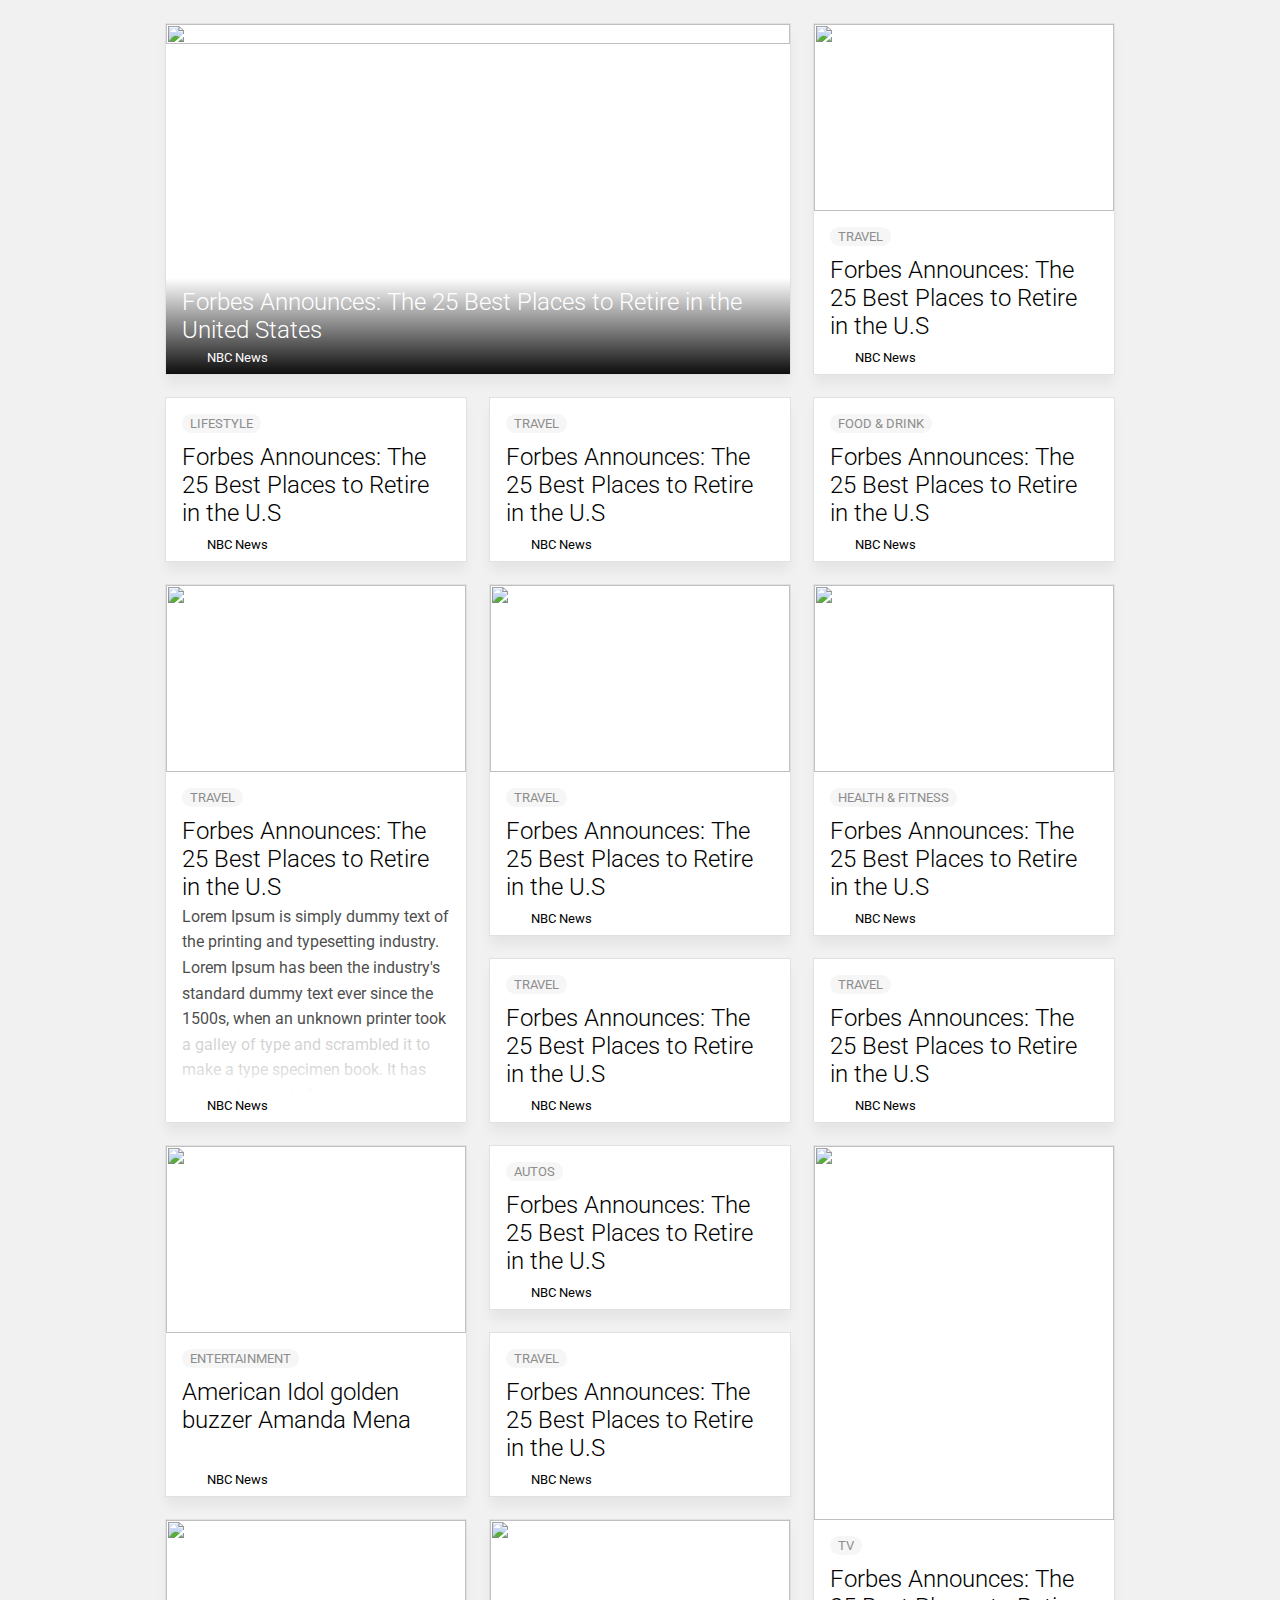
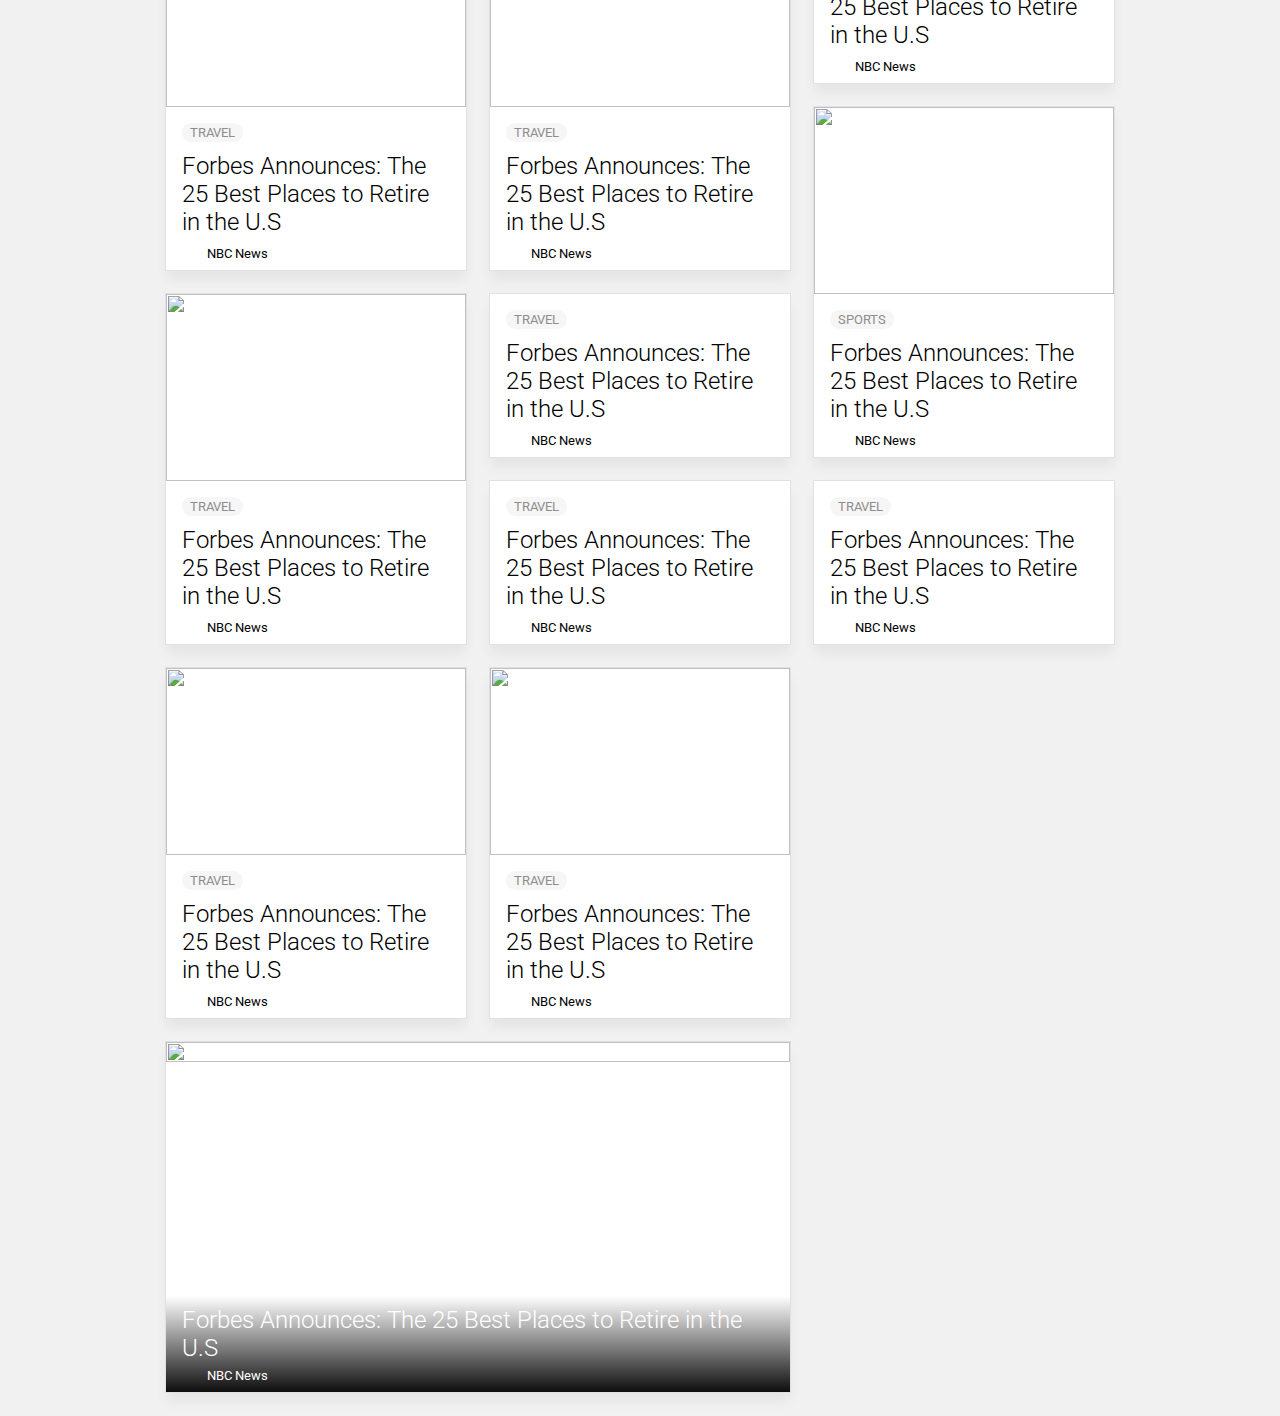
==== commit 62c5cff6: "css layout update" ====
--- a/index.html
+++ b/index.html
@@ -403,7 +403,7 @@
       </a>
     <a href="#0" class="item">
       <div class="img-wrapper">
-        <img src="https://www.billboard.com/files/styles/article_main_image/public/media/Amanda-Mena-on-americas-got-talent-2018-billboard-1548.jpg"
+        <img src="https://static.billboard.com/files/media/Amanda-Mena-on-americas-got-talent-2018-billboard-1548.jpg"
           alt="">
       </div>
       <div class="content">
@@ -608,7 +608,7 @@
     </a>
     <a href="#0" class="item item-wide">
       <div class="img-wrapper">
-        <img src="http://p0.ipstatp.com/large/005acee8a3aac0a14e0b"
+        <img src="https://p0.ipstatp.com/large/005acee8a3aac0a14e0b"
           alt="">
       </div>
       <div class="content">
--- a/css/style.min.css
+++ b/css/style.min.css
@@ -1 +1 @@
-html{-webkit-box-sizing:border-box;box-sizing:border-box;font-size:16px}*,*:before,*:after{-webkit-box-sizing:inherit;box-sizing:inherit}html,body{width:100%;height:100%}body{font-family:'Roboto', sans-serif;margin:0;cursor:default;background-color:#f1f1f1}a,a:focus,a:active,a:visited{-webkit-transition:all 0.3s ease-in-out;transition:all 0.3s ease-in-out;text-decoration:none;color:inherit}.wrapper{display:-ms-grid;display:grid;grid-gap:1.5rem;-ms-grid-columns:(minmax(18.75rem, 1fr))[auto-fill];grid-template-columns:repeat(auto-fill, minmax(18.75rem, 1fr));grid-auto-rows:10.1875rem;-webkit-box-pack:center;-ms-flex-pack:center;justify-content:center;margin:0 auto;padding:1.5rem}.wrapper .item{position:relative;background-color:#fff;display:block;-ms-grid-row-span:2;grid-row-end:span 2;outline:1px solid #e1e1e1;overflow:hidden;-webkit-box-shadow:0px 10px 11px 0px rgba(0,0,0,0.05);box-shadow:0px 10px 11px 0px rgba(0,0,0,0.05);-webkit-transition:all 0.3s ease-in-out;transition:all 0.3s ease-in-out}.wrapper .item:hover{-webkit-box-shadow:0px 1px 1px 1px rgba(0,0,0,0.06);box-shadow:0px 1px 1px 1px rgba(0,0,0,0.06);-webkit-transform:translateY(4px);transform:translateY(4px)}.wrapper .item:hover .headline{color:#47c9e5}.wrapper .item:nth-child(even){-webkit-animation-name:fadeInUp;animation-name:fadeInUp;-webkit-animation-duration:1s;animation-duration:1s;-webkit-animation-fill-mode:initial;animation-fill-mode:initial}.wrapper .item:nth-child(odd){-webkit-animation-name:fadeInDown;animation-name:fadeInDown;-webkit-animation-duration:1s;animation-duration:1s;-webkit-animation-fill-mode:initial;animation-fill-mode:initial}.wrapper .item p{display:none;line-height:1.6;opacity:.7;margin-top:0}.wrapper .item .img-wrapper{overflow:hidden;height:11.6875rem}.wrapper .item .img-wrapper img{-o-object-fit:cover;object-fit:cover;width:100%;height:100%}.wrapper .item .content{padding:.7rem 1rem}.wrapper .item .content .category{display:inline-block;font-size:0.8125rem;color:#8d8d8d;text-transform:uppercase;background-color:#f6f6f6;padding:2px 8px;border-radius:50px;margin-top:.3rem}.wrapper .item .content .category:hover{background-color:#47c9e5;color:#fff}.wrapper .item .content .headline{position:relative;font-size:1.5rem;margin-top:.6rem;margin-bottom:.2rem;z-index:1;overflow:hidden;height:5.5rem;-webkit-transition:all 0.3s ease-in-out;transition:all 0.3s ease-in-out;font-weight:300}.wrapper .item .content .source{position:absolute;bottom:0;left:0;padding-left:1rem;padding-bottom:.5rem;width:100%}.wrapper .item .content .source:before{position:absolute;right:0;bottom:0;width:100%;height:6rem;background:-webkit-gradient(linear, left top, left bottom, from(transparent), color-stop(40%, rgba(255,255,255,0.75)), color-stop(70%, #fff), to(#fff));background:linear-gradient(transparent, rgba(255,255,255,0.75) 40%, #fff 70%, #fff);content:''}.wrapper .item .content .source span{position:relative}.wrapper .item .content .source span img{vertical-align:sub;margin-right:5px}.wrapper .item.item-small{-ms-grid-row-span:1;grid-row-end:span 1}.wrapper .item.item-small .img-wrapper,.wrapper .item.item-small p{display:none}.wrapper .item.item-large{-ms-grid-row-span:3;grid-row-end:span 3}.wrapper .item.item-large p{display:block}.wrapper .item.item-large .headline{position:static;height:auto;overflow:auto}.wrapper .item.item-extra-large{-ms-grid-row-span:3;grid-row-end:span 3}.wrapper .item.item-extra-large .img-wrapper{overflow:hidden;height:23.375rem}@-webkit-keyframes fadeInUp{0%{opacity:0;-webkit-transform:translateY(20px)}100%{opacity:1;-webkit-transform:translateY(0)}}@keyframes fadeInUp{0%{opacity:0;-webkit-transform:translateY(20px);transform:translateY(20px)}100%{opacity:1;-webkit-transform:translateY(0);transform:translateY(0)}}@-webkit-keyframes fadeInDown{0%{opacity:0;-webkit-transform:translateY(-20px)}100%{opacity:1;-webkit-transform:translateY(0)}}@keyframes fadeInDown{0%{opacity:0;-webkit-transform:translateY(-20px);transform:translateY(-20px)}100%{opacity:1;-webkit-transform:translateY(0);transform:translateY(0)}}@media (min-width: 648px){.wrapper{width:672px}.wrapper .item.item-wide{grid-column:span 2;-ms-grid-row-span:2;grid-row-end:span 2}.wrapper .item.item-wide .img-wrapper{height:auto}.wrapper .item.item-wide .content{position:absolute;bottom:0;color:#fff;width:100%}.wrapper .item.item-wide .content .category{display:none}.wrapper .item.item-wide .content .headline{height:auto;max-height:5.5rem;margin-bottom:1.2rem}.wrapper .item.item-wide .content .source:before{background:-webkit-gradient(linear, left bottom, left top, color-stop(0, rgba(0,0,0,0.95)), to(transparent));background:linear-gradient(0deg, rgba(0,0,0,0.95) 0, transparent 100%)}}@media (min-width: 972px){.wrapper{width:996px}}@media (min-width: 1296px){.wrapper{width:1320px}}
+html{-webkit-box-sizing:border-box;box-sizing:border-box;font-size:16px}*,*:before,*:after{-webkit-box-sizing:inherit;box-sizing:inherit}html,body{width:100%;height:100%}body{font-family:'Roboto', sans-serif;margin:0;cursor:default;background-color:#f1f1f1}a,a:focus,a:active,a:visited{-webkit-transition:all 0.3s ease-in-out;transition:all 0.3s ease-in-out;text-decoration:none;color:inherit}.wrapper{display:-ms-grid;display:grid;grid-gap:1.5rem;-ms-grid-columns:(minmax(18.75rem, 1fr))[auto-fill];grid-template-columns:repeat(auto-fill, minmax(18.75rem, 1fr));grid-auto-rows:10.1875rem;-webkit-box-pack:center;-ms-flex-pack:center;justify-content:center;margin:0 auto;padding:1.5rem}.wrapper .item{position:relative;background-color:#fff;display:block;-ms-grid-row-span:2;grid-row-end:span 2;outline:1px solid #e1e1e1;overflow:hidden;-webkit-box-shadow:0px 10px 11px 0px rgba(0,0,0,0.05);box-shadow:0px 10px 11px 0px rgba(0,0,0,0.05);-webkit-transition:all 0.3s ease-in-out;transition:all 0.3s ease-in-out}.wrapper .item:hover{-webkit-box-shadow:0px 1px 1px 1px rgba(0,0,0,0.06);box-shadow:0px 1px 1px 1px rgba(0,0,0,0.06);-webkit-transform:translateY(4px);transform:translateY(4px)}.wrapper .item:hover .headline{color:#47c9e5}.wrapper .item:nth-child(even){-webkit-animation-name:fadeInUp;animation-name:fadeInUp;-webkit-animation-duration:1s;animation-duration:1s;-webkit-animation-fill-mode:initial;animation-fill-mode:initial}.wrapper .item:nth-child(odd){-webkit-animation-name:fadeInDown;animation-name:fadeInDown;-webkit-animation-duration:1s;animation-duration:1s;-webkit-animation-fill-mode:initial;animation-fill-mode:initial}.wrapper .item p{display:none;line-height:1.6;opacity:.7;margin-top:0}.wrapper .item .img-wrapper{overflow:hidden;height:11.6875rem}.wrapper .item .img-wrapper img{-o-object-fit:cover;object-fit:cover;width:100%;height:100%}.wrapper .item .content{padding:.7rem 1rem}.wrapper .item .content .category{display:inline-block;font-size:0.8125rem;color:#8d8d8d;text-transform:uppercase;background-color:#f6f6f6;padding:2px 8px;border-radius:50px;margin-top:.3rem}.wrapper .item .content .category:hover{background-color:#47c9e5;color:#fff}.wrapper .item .content .headline{position:relative;font-size:1.5rem;margin-top:.6rem;margin-bottom:.2rem;z-index:1;overflow:hidden;height:5.5rem;-webkit-transition:all 0.3s ease-in-out;transition:all 0.3s ease-in-out;font-weight:300}.wrapper .item .content .source{position:absolute;bottom:0;left:0;padding-left:1rem;padding-bottom:.5rem;width:100%}.wrapper .item .content .source:before{position:absolute;right:0;bottom:0;width:100%;height:6rem;background:-webkit-gradient(linear, left top, left bottom, color-stop(40%, rgba(255,255,255,0.75)), color-stop(70%, #fff), to(#fff));background:linear-gradient(rgba(255,255,255,0.75) 40%, #fff 70%, #fff);content:''}.wrapper .item .content .source span{position:relative}.wrapper .item .content .source span img{vertical-align:sub;margin-right:5px}.wrapper .item.item-small{-ms-grid-row-span:1;grid-row-end:span 1}.wrapper .item.item-small .img-wrapper,.wrapper .item.item-small p{display:none}.wrapper .item.item-large{-ms-grid-row-span:3;grid-row-end:span 3}.wrapper .item.item-large p{display:block}.wrapper .item.item-large .headline{position:static;height:auto;overflow:auto}.wrapper .item.item-extra-large{-ms-grid-row-span:3;grid-row-end:span 3}.wrapper .item.item-extra-large .img-wrapper{overflow:hidden;height:23.375rem}@-webkit-keyframes fadeInUp{0%{opacity:0;-webkit-transform:translateY(20px)}100%{opacity:1;-webkit-transform:translateY(0)}}@keyframes fadeInUp{0%{opacity:0;-webkit-transform:translateY(20px);transform:translateY(20px)}100%{opacity:1;-webkit-transform:translateY(0);transform:translateY(0)}}@-webkit-keyframes fadeInDown{0%{opacity:0;-webkit-transform:translateY(-20px)}100%{opacity:1;-webkit-transform:translateY(0)}}@keyframes fadeInDown{0%{opacity:0;-webkit-transform:translateY(-20px);transform:translateY(-20px)}100%{opacity:1;-webkit-transform:translateY(0);transform:translateY(0)}}@media (min-width: 648px){.wrapper{width:672px}.wrapper .item.item-wide{grid-column:span 2;-ms-grid-row-span:2;grid-row-end:span 2}.wrapper .item.item-wide .img-wrapper{height:auto}.wrapper .item.item-wide .content{position:absolute;bottom:0;color:#fff;width:100%}.wrapper .item.item-wide .content .category{display:none}.wrapper .item.item-wide .content .headline{height:auto;max-height:5.5rem;margin-bottom:1.2rem}.wrapper .item.item-wide .content .source:before{background:-webkit-gradient(linear, left bottom, left top, color-stop(0, rgba(0,0,0,0.95)), to(transparent));background:linear-gradient(0deg, rgba(0,0,0,0.95) 0, transparent 100%)}}@media (min-width: 972px){.wrapper{width:996px}}@media (min-width: 1296px){.wrapper{width:1320px}}
